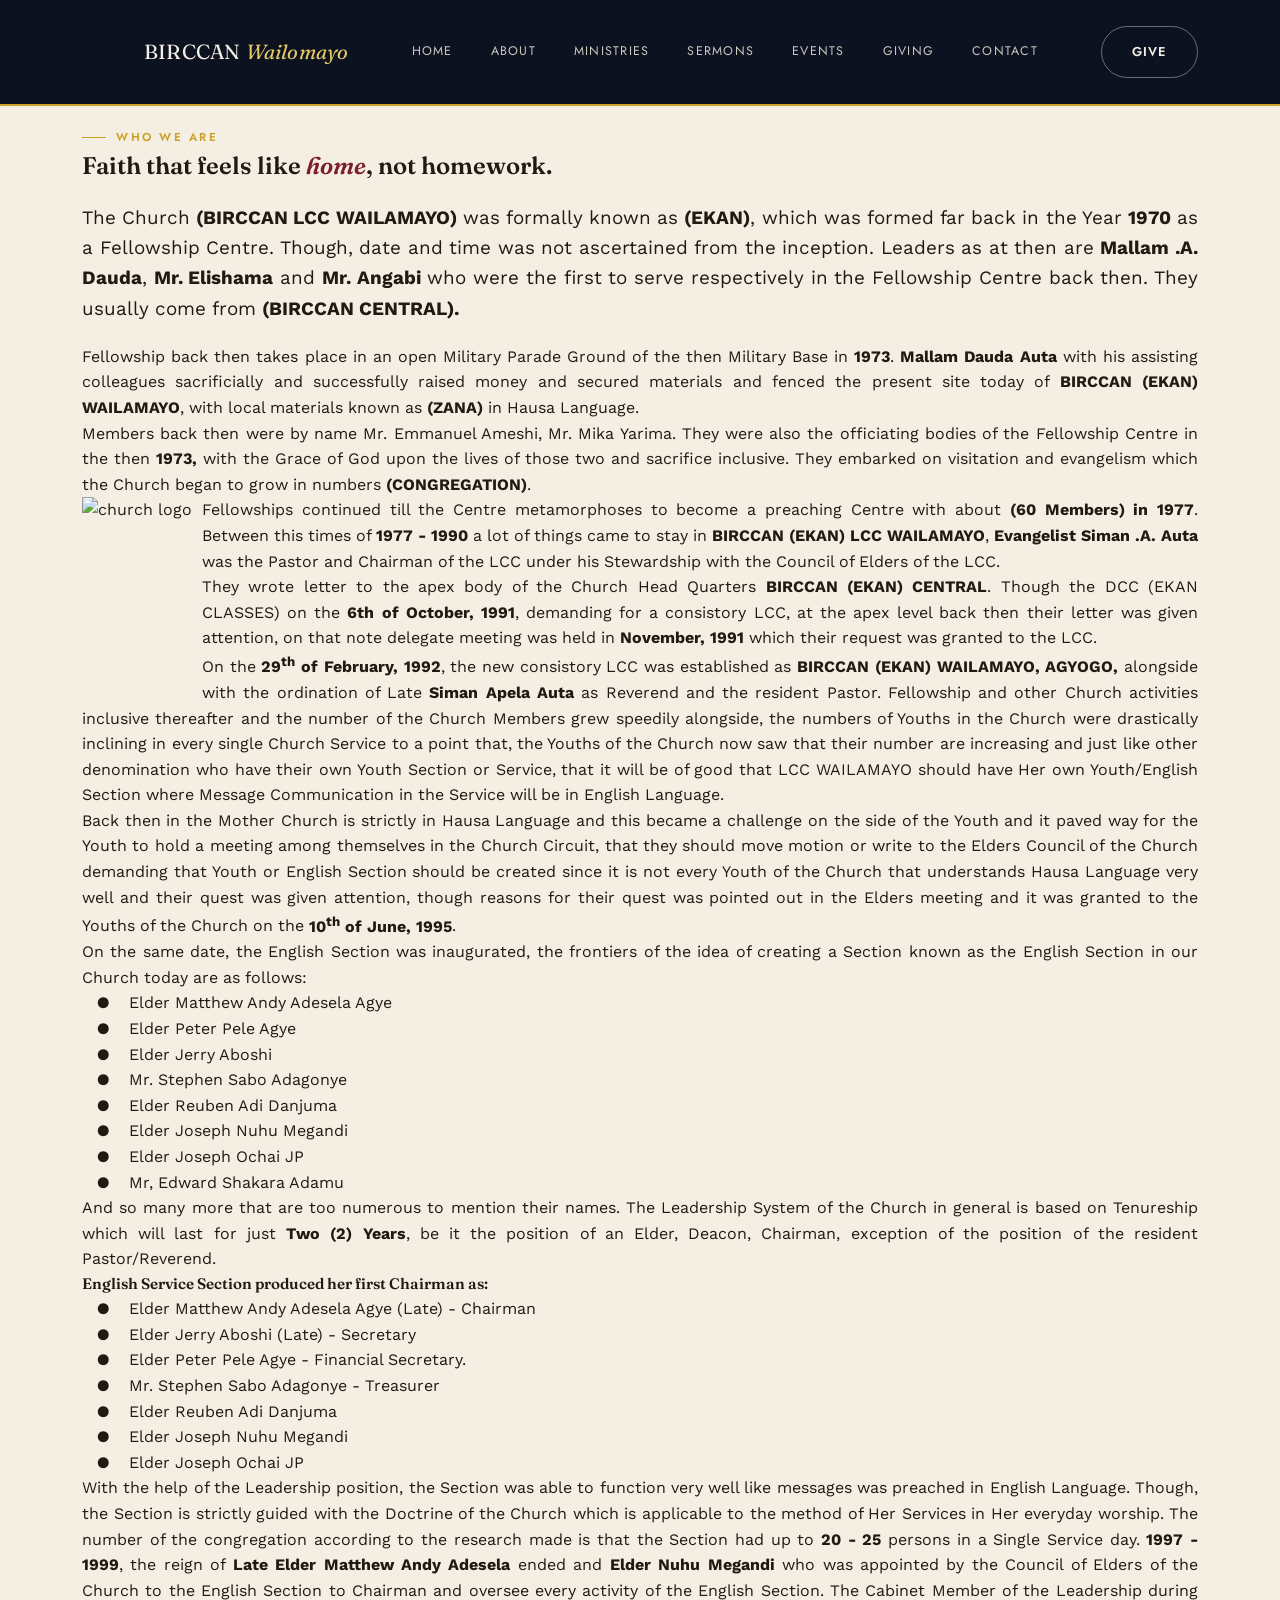
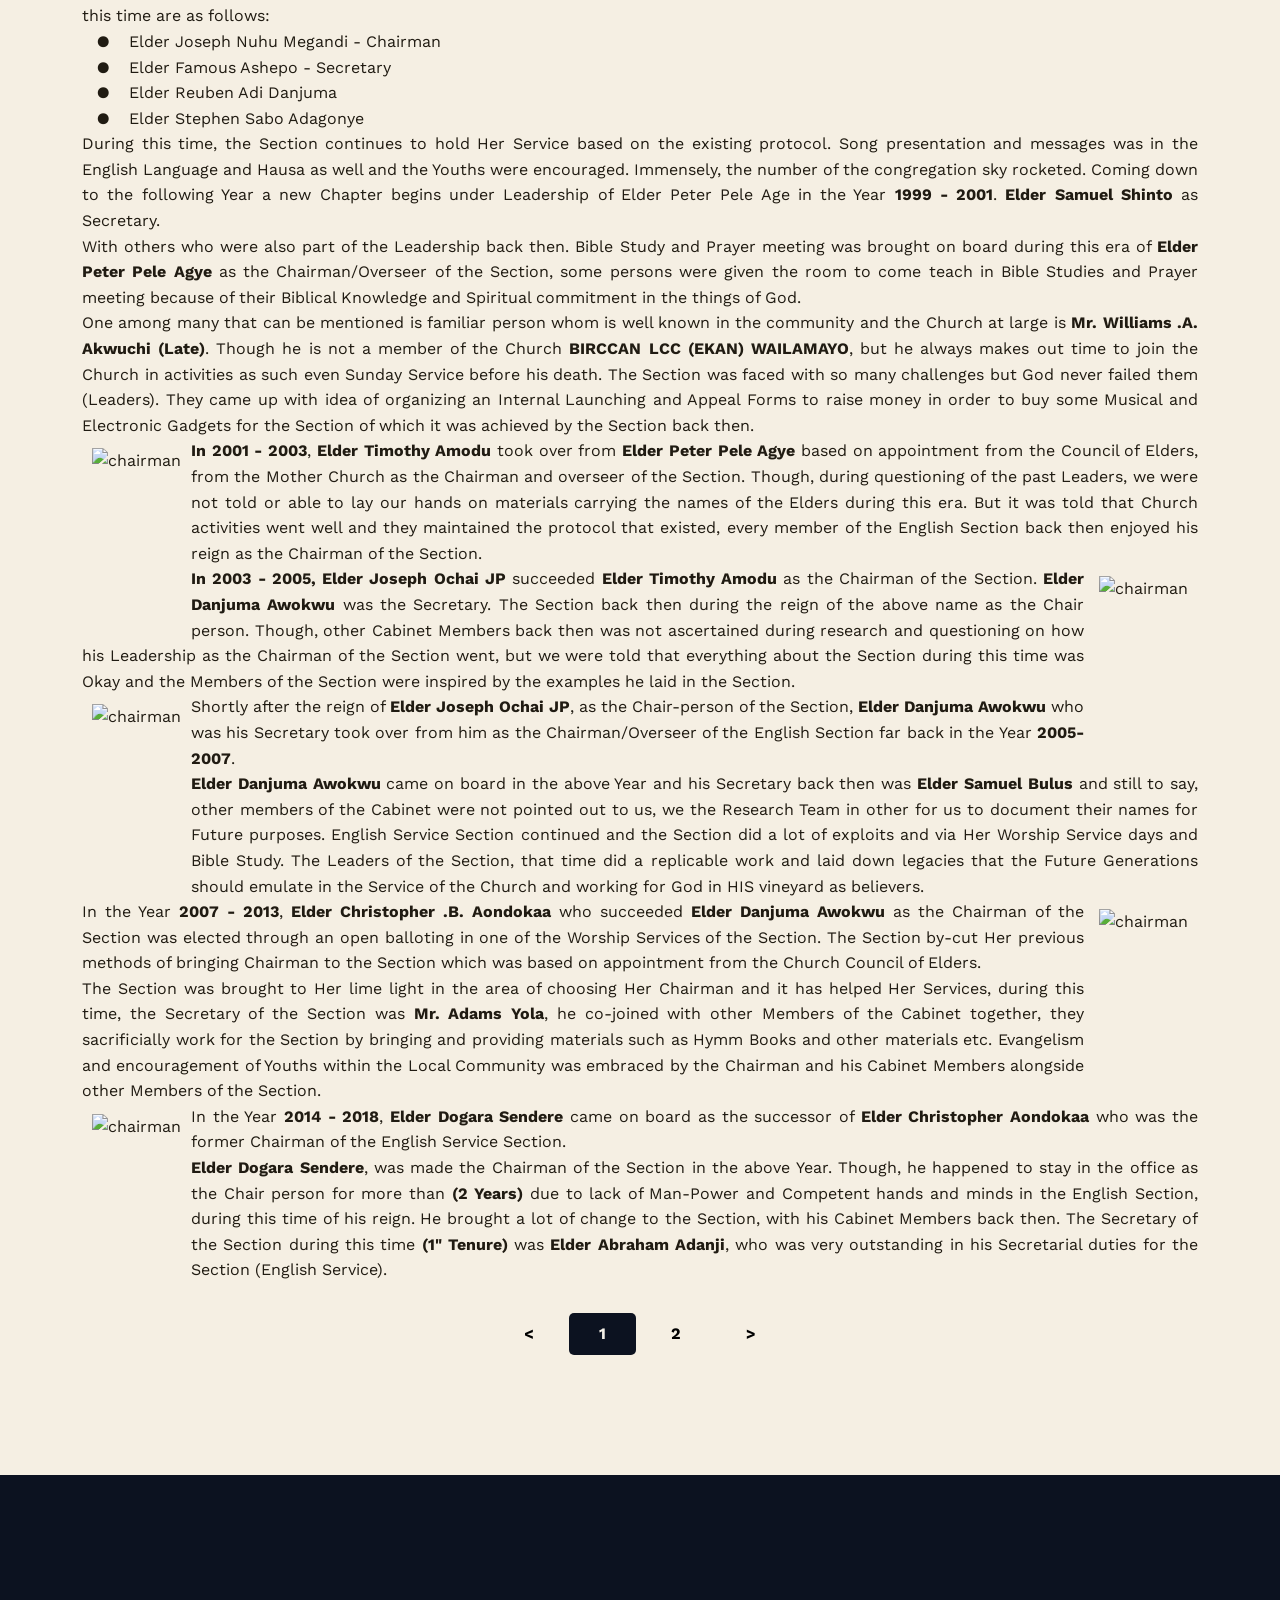
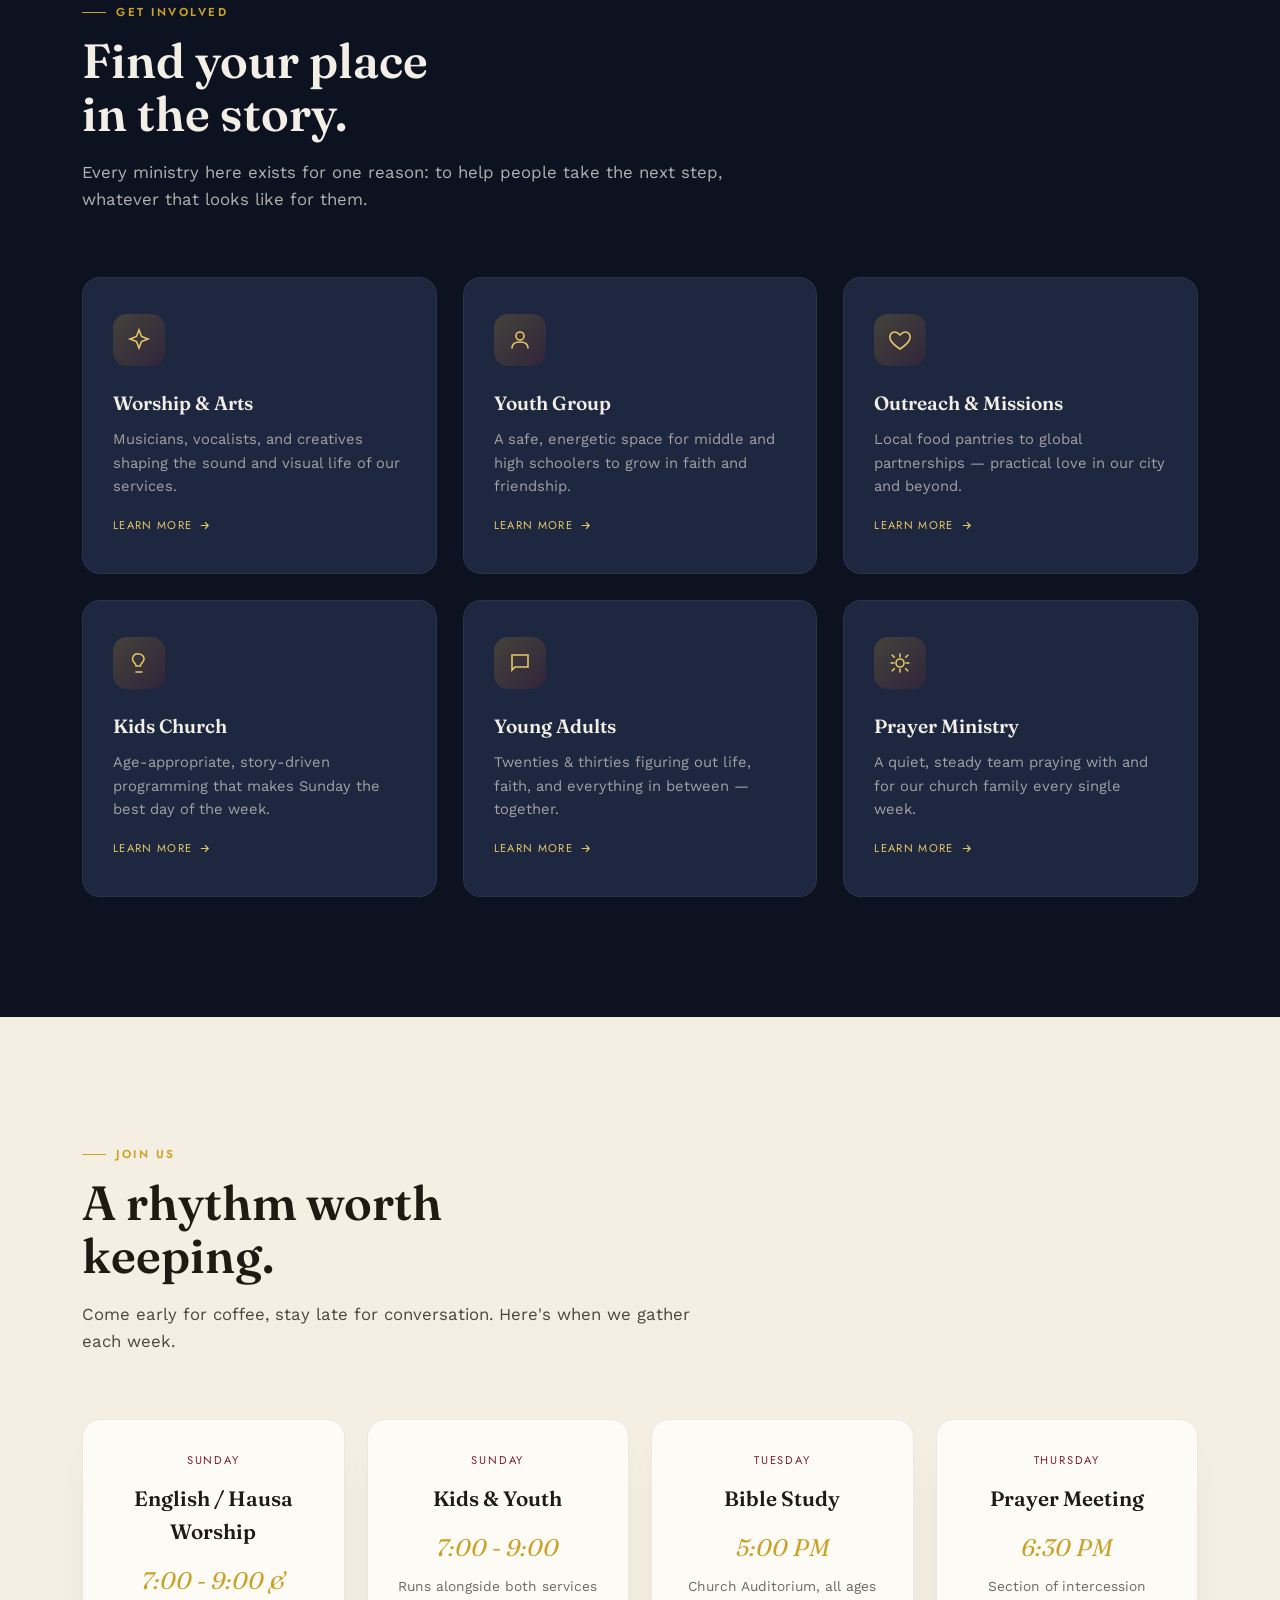
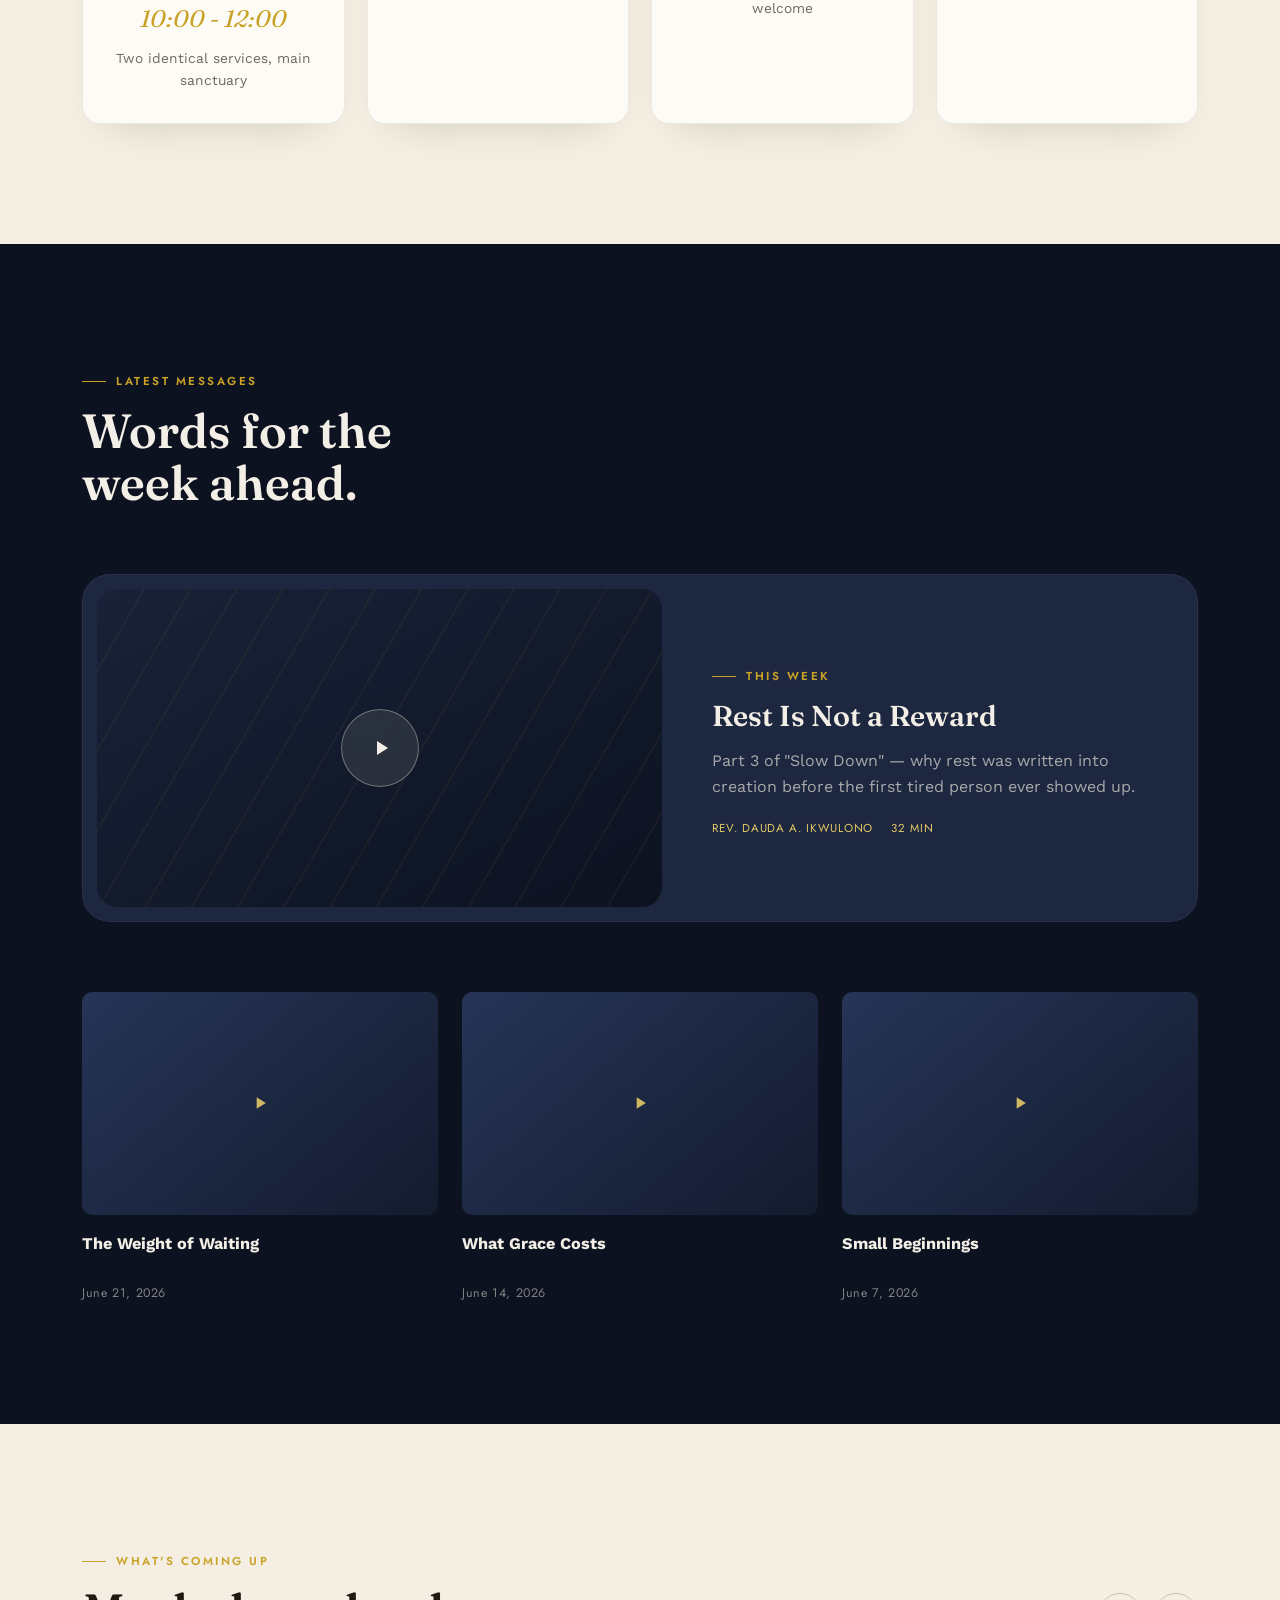
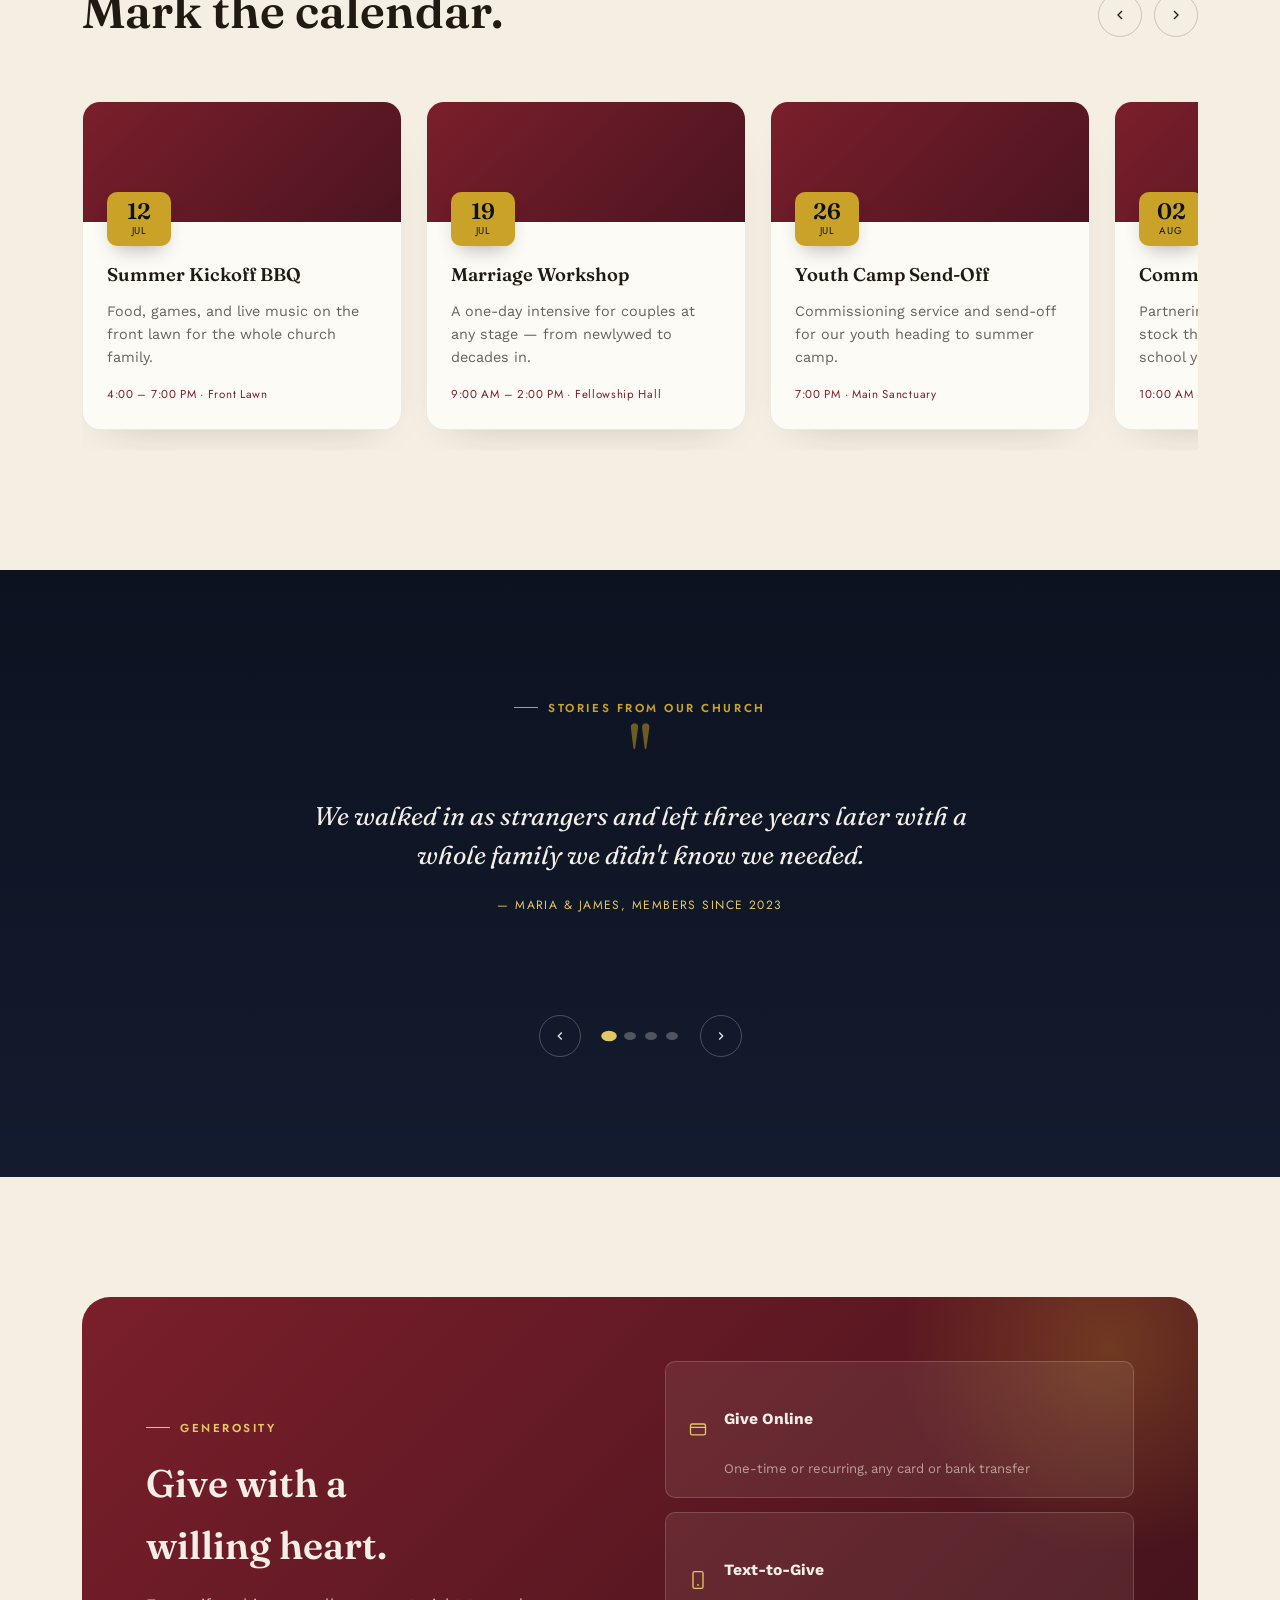
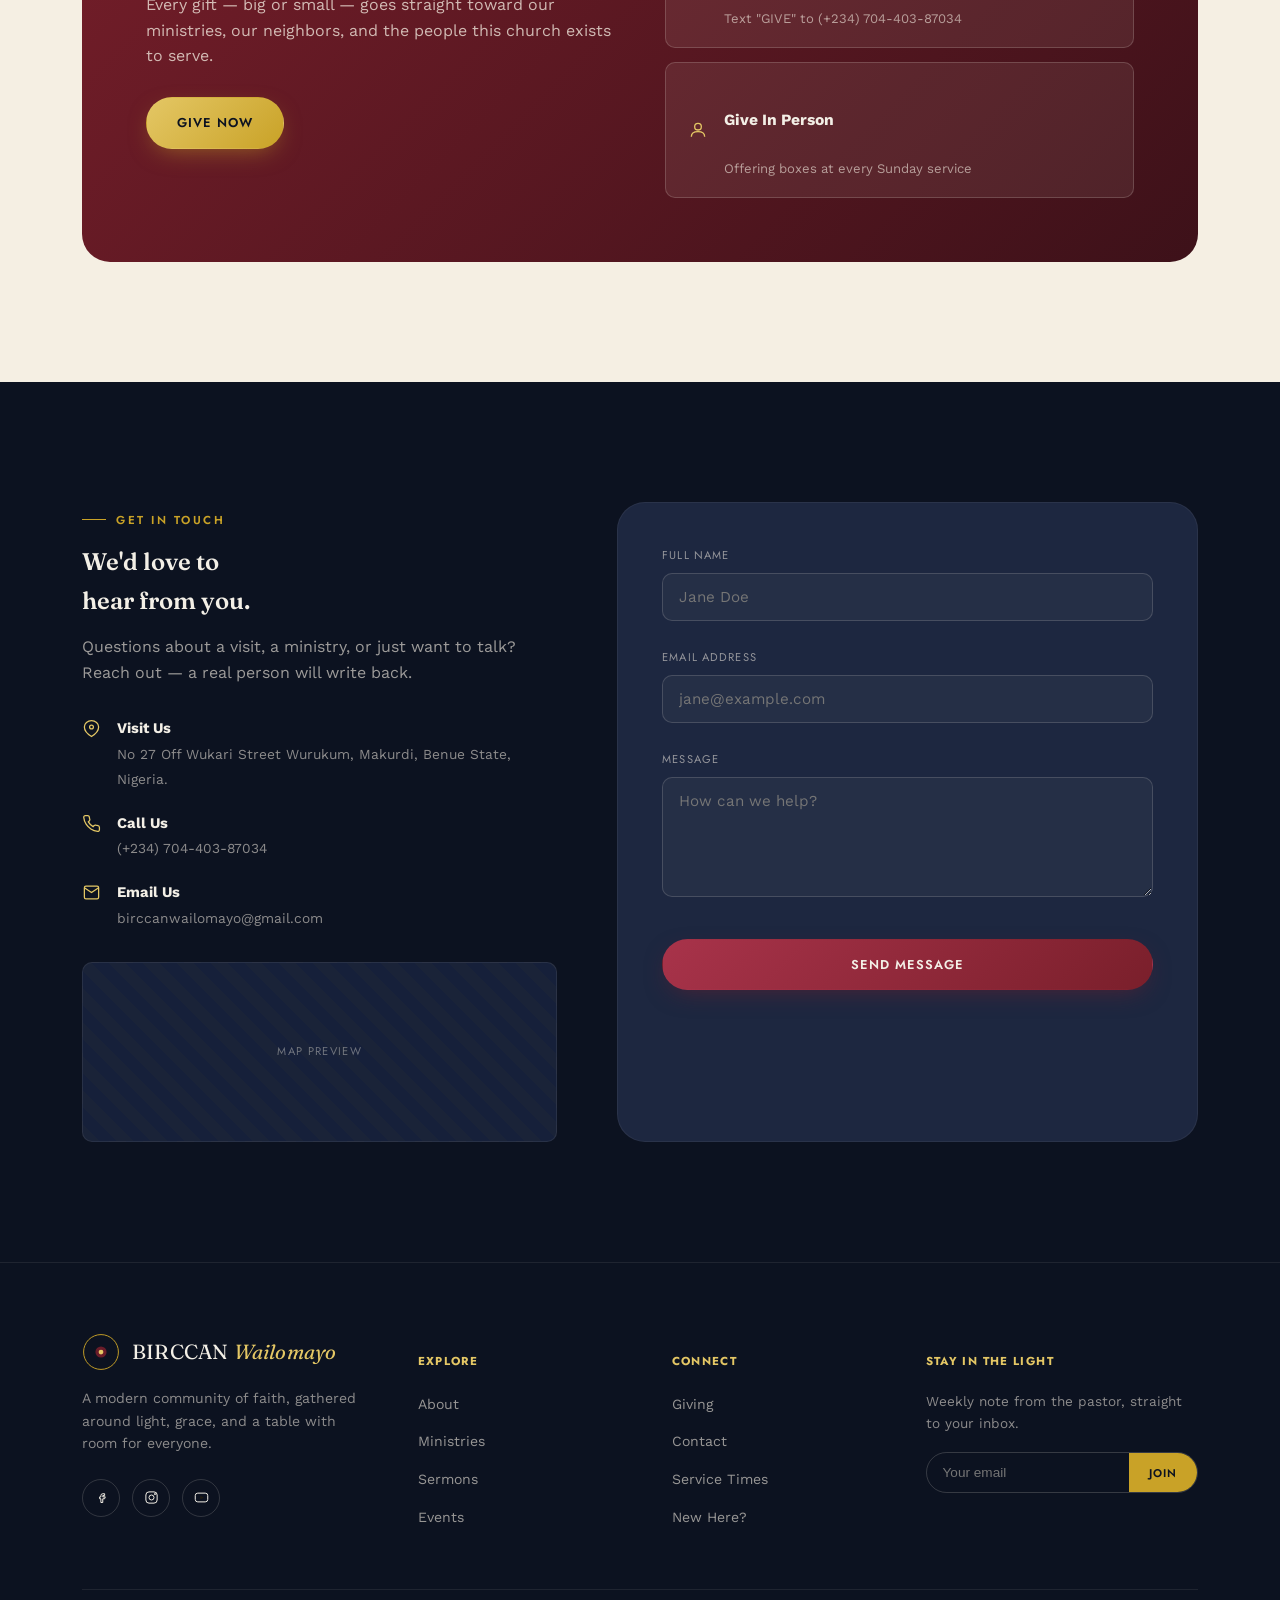
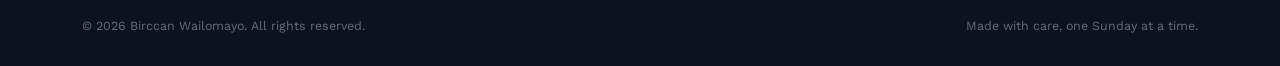
==== history1.html @ 4fac3fd7 "Add files via upload" ====
<!DOCTYPE html>
<html lang="en">
<head>
<meta charset="UTF-8">
<meta name="viewport" content="width=device-width, initial-scale=1.0">
<title>BIRCCAN Church Wailomayo — A Place for Light to Find You</title>
<meta name="description" content="BIRCCAN Church Wailomayo Chapel is a warm, modern community of faith. Join us for worship, community, and light.">

<!-- Fonts: Fraunces (characterful display serif) + Work Sans (clean body) + Jost (wide-tracked utility caps) -->
<link rel="preconnect" href="https://fonts.googleapis.com">
<link href="https://fonts.googleapis.com/css2?family=Fraunces:ital,opsz,wght@0,9..144,300;0,9..144,500;0,9..144,600;1,9..144,500&family=Work+Sans:wght@300;400;500;600&family=Jost:wght@500;600&display=swap" rel="stylesheet">
<link rel="stylesheet" href="history.css">
<link rel="icon" href="images\IMG-20260106-WA0004.jpg">

</head>
<body>

<!-- ============================== NAVBAR ============================== -->
<header class="navbar" id="navbar">
  <div class="container">
    <a href="#home" class="brand">
      <img src="images\IMG-20260106-WA0004.jpg" alt="" class="logo" width="50px">
      <span class="brand-name">BIRCCAN <em>Wailomayo</em></span>
    </a>

    <nav class="nav-links" id="navLinks">
      <a href="index.html" class="nav-link-item">Home</a>
      <a href="#about" class="nav-link-item">About</a>
      <a href="#ministries" class="nav-link-item">Ministries</a>
      <a href="#sermons" class="nav-link-item">Sermons</a>
      <a href="#events" class="nav-link-item">Events</a>
      <a href="#giving" class="nav-link-item">Giving</a>
      <a href="#contact" class="nav-link-item">Contact</a>
    </nav>

    <div class="nav-cta">
      <a href="#giving" class="btn btn-outline">Give</a>
      
      <button class="hamburger" id="hamburger" aria-label="Toggle menu">
        <span></span><span></span><span></span>
      </button>
    </div>
  </div>
</header>


<!-- ============================== ABOUT ============================== -->
<section class="about" id="about">
  <div class="container about-grid">
    <div class="about-art reveal">
      
    <div class="about-copy reveal">
      <div class="eyebrow">Who We Are</div>
      <h2>Faith that feels like <em style="font-style:italic;color:var(--burgundy);">home</em>, not homework.</h2>
      <p class="lede">The Church <b>(BIRCCAN LCC WAILAMAYO)</b> was formally known as <b>(EKAN)</b>, which was formed far back in the Year <b>1970</b> 
        as a Fellowship Centre. Though, date and time was not ascertained from the inception. Leaders as at then are 
        <b>Mallam .A. Dauda</b>, <b>Mr. Elishama</b> and <b>Mr. Angabi</b> who were the first to serve respectively in the Fellowship Centre back then. 
        They usually come from <b>(BIRCCAN CENTRAL).</b></p>
      
        <p>
          Fellowship back then takes place in an open Military Parade Ground of the then Military Base in <b>1973</b>. <b>Mallam Dauda Auta</b>
          with his assisting colleagues sacrificially and successfully raised money and secured materials and fenced the present site today 
          of <b>BIRCCAN (EKAN) WAILAMAYO</b>, with local materials known as <b>(ZANA)</b> in Hausa Language.
        <p>
          Members back then were by name Mr. Emmanuel Ameshi, Mr. Mika Yarima. They were also the officiating bodies of the Fellowship Centre in the then 
          <b>1973,</b> with the Grace of God upon the lives of those two and sacrifice inclusive. They embarked on visitation and evangelism which the Church 
          began to grow in numbers <b>(CONGREGATION)</b>.
        </p>
        <img src="images/IMG-20260106-WA0004.jpg" alt="church logo" id="img1">
        <p>
          Fellowships continued till the Centre metamorphoses to become a preaching Centre with about <b>(60 Members) in 1977</b>. Between this times of 
          <b>1977 - 1990</b> a lot of things came to stay in <b>BIRCCAN (EKAN) LCC WAILAMAYO</b>, <b>Evangelist Siman .A. Auta</b> was the Pastor and Chairman 
          of the LCC under his Stewardship with the Council of Elders of the LCC.
        </p>
        <p>They wrote letter to the apex body of the Church Head Quarters <b>BIRCCAN (EKAN) CENTRAL</b>. Though the DCC (EKAN CLASSES) on the <b>6th of October, 1991</b>, 
          demanding for a consistory LCC, at the apex level back then their letter was given attention, on that note delegate meeting was held in <b>November, 1991</b> which 
          their request was granted to the LCC.</p>
        <p>On the <b>29<sup>th</sup> of February, 1992</b>, the new consistory LCC was established as <b>BIRCCAN (EKAN) WAILAMAYO, AGYOGO,</b> alongside with the ordination 
          of Late <b>Siman Apela Auta</b> as Reverend and the resident Pastor. Fellowship and other Church activities inclusive thereafter and the number of the Church Members 
          grew speedily alongside, the numbers of Youths in the Church were drastically inclining in every single Church Service to a point that, the Youths of the Church now 
          saw that their number are increasing and just like other denomination who have their own Youth Section or Service, that it will be of good that LCC WAILAMAYO should 
          have Her own Youth/English Section where Message Communication in the Service will be in English Language.</p>
      <p>Back then in the Mother Church is strictly in Hausa Language and this became a challenge on the side of the Youth and it paved way for the Youth to hold a meeting 
        among themselves in the Church Circuit, that they should move motion or write to the Elders Council of the Church demanding that Youth or English Section should be 
        created since it is not every Youth of the Church that understands Hausa Language very well and their quest was given attention, though reasons for their quest was 
        pointed out in the Elders meeting and it was granted to the Youths of the Church on the <b>10<sup>th</sup> of June, 1995</b>.</p>
      
        <p>
          On the same date, the English Section was inaugurated, the frontiers of the idea of creating a Section known as the English 
          Section in our Church today are as follows:
              <ul>
                  <li>&nbsp; &nbsp;<span class="dot">● &nbsp; &nbsp;</span>Elder Matthew Andy Adesela Agye</li>
                  <li>&nbsp; &nbsp;<span class="dot">● &nbsp; &nbsp;</span>Elder Peter Pele Agye</li>
                  <li>&nbsp; &nbsp;<span class="dot">● &nbsp; &nbsp;</span>Elder Jerry Aboshi</li>
                  <li>&nbsp; &nbsp;<span class="dot">● &nbsp; &nbsp;</span>Mr. Stephen Sabo Adagonye</li>
                  <li>&nbsp; &nbsp;<span class="dot">● &nbsp; &nbsp;</span>Elder Reuben Adi Danjuma</li>
                  <li>&nbsp; &nbsp;<span class="dot">● &nbsp; &nbsp;</span>Elder Joseph Nuhu Megandi</li>
                  <li>&nbsp; &nbsp;<span class="dot">● &nbsp; &nbsp;</span>Elder Joseph Ochai JP</li>
                  <li>&nbsp; &nbsp;<span class="dot">● &nbsp; &nbsp;</span>Mr, Edward Shakara Adamu</li>
              </ul> 
        </p>
        <p>
          And so many more that are too numerous to mention their names. The Leadership System of the Church in general is based on Tenureship
          which will last for just <b>Two (2) Years</b>, be it the position of an Elder, Deacon, Chairman, exception of the position of the 
          resident Pastor/Reverend.
        <p>
          <h3>English Service Section produced her first Chairman as:</h3>
              <ul>
                  <li>&nbsp; &nbsp;<span class="dot">● &nbsp; &nbsp;</span>Elder Matthew Andy Adesela Agye (Late) - Chairman</li>
                  <li>&nbsp; &nbsp;<span class="dot">● &nbsp; &nbsp;</span>Elder Jerry Aboshi (Late) - Secretary</li>
                  <li>&nbsp; &nbsp;<span class="dot">● &nbsp; &nbsp;</span>Elder Peter Pele Agye - Financial Secretary.</li>
                  <li>&nbsp; &nbsp;<span class="dot">● &nbsp; &nbsp;</span>Mr. Stephen Sabo Adagonye - Treasurer</li>
                  <li>&nbsp; &nbsp;<span class="dot">● &nbsp; &nbsp;</span>Elder Reuben Adi Danjuma</li>
                  <li>&nbsp; &nbsp;<span class="dot">● &nbsp; &nbsp;</span>Elder Joseph Nuhu Megandi</li>
                  <li>&nbsp; &nbsp;<span class="dot">● &nbsp; &nbsp;</span>Elder Joseph Ochai JP</li>
              </ul>
        </p>
        <p>
          With the help of the Leadership position, the Section was able to function very well like messages was preached in English Language. 
          Though, the Section is strictly guided with the Doctrine of the Church which is applicable to the method of Her Services in Her 
          everyday worship. The number of the congregation according to the research made is that the Section had up to <b>20 - 25</b> persons in a 
          Single Service day. <b>1997 - 1999</b>, the reign of <b>Late Elder Matthew Andy Adesela</b> ended and <b>Elder Nuhu Megandi</b> who 
          was appointed by the Council of Elders of the Church to the English Section to Chairman and oversee every activity of the English
          Section. The Cabinet Member of the Leadership during this time are as follows:
          <ul>
              <li>&nbsp; &nbsp;<span class="dot">● &nbsp; &nbsp;</span>Elder Joseph Nuhu Megandi	-	Chairman</li>
              <li>&nbsp; &nbsp;<span class="dot">● &nbsp; &nbsp;</span>Elder Famous Ashepo		-	Secretary</li>
              <li>&nbsp; &nbsp;<span class="dot">● &nbsp; &nbsp;</span>Elder Reuben Adi Danjuma</li>
              <li>&nbsp; &nbsp;<span class="dot">● &nbsp; &nbsp;</span>Elder Stephen Sabo Adagonye</li>
          </ul>
      </p>
      <p>During this time, the Section continues to hold Her Service based on the existing protocol. Song presentation and messages was in the 
          English Language and Hausa as well and the Youths were encouraged. Immensely, the number of the congregation sky rocketed. Coming down to 
          the following Year a new Chapter begins under Leadership of Elder Peter Pele Age in the Year <b>1999 - 2001</b>. <b>Elder Samuel Shinto</b> 
          as Secretary.
      </p>
      <p>With others who were also part of the Leadership back then. Bible Study and Prayer meeting was brought on board during this era of <b>Elder 
          Peter Pele Agye</b> as the Chairman/Overseer of the Section, some persons were given the room to come teach in Bible Studies and Prayer
          meeting because of their Biblical Knowledge and Spiritual commitment in the things of God.
      </p>

      <p>
        One among many that can be mentioned is familiar person whom is well known in the community and the Church at large is 
        <b>Mr. Williams .A. Akwuchi (Late)</b>. Though he is not a member of the Church <b>BIRCCAN LCC (EKAN) WAILAMAYO</b>, but he 
        always makes out time to join the Church in activities as such even Sunday Service before his death. The Section was faced with
        so many challenges but God never failed them (Leaders). They came up with idea of organizing an Internal Launching and Appeal 
        Forms to raise money in order to buy some Musical and Electronic Gadgets for the Section of which it was achieved by the Section 
        back then.
      </p>
      <img src="images/timothy.png" alt="chairman" id="gaius"> 
      <p>
        <b>In 2001 - 2003</b>, <b>Elder Timothy Amodu</b> took over from <strong>Elder Peter Pele Agye</strong> based on appointment from 
        the Council of Elders, from the Mother Church as the Chairman and overseer of the Section. Though, during questioning of the past
        Leaders, we were not told or able to lay our hands on materials carrying the names of the Elders during this era. But it was told 
        that Church activities went well and they maintained the protocol that existed, every member of the English Section back then enjoyed
        his reign as the Chairman of the Section. 
    </p>
    <img src="images/ochai.png" alt="chairman" id="emma">
    <p>
        <strong>In 2003 - 2005, Elder Joseph Ochai JP</strong> succeeded <strong>Elder Timothy Amodu</strong> as the Chairman of the Section. 
        <b>Elder Danjuma Awokwu</b> was the Secretary. The Section back then during the reign of the above name as the Chair person. Though, 
        other Cabinet Members back then was not ascertained during research and questioning on how his Leadership as the Chairman of the 
        Section went, but we were told that everything about the Section during this time was Okay and the Members of the Section were inspired 
        by the examples he laid in the Section. 
    </p>
    <img src="images/awoku.png" alt="chairman" id="gaius"> 
    <p>
        Shortly after the reign of <strong>Elder Joseph Ochai JP</strong>, as the Chair-person of the Section, <strong>Elder Danjuma Awokwu</strong> 
        who was his Secretary took over from him as the Chairman/Overseer of the English Section far back in the Year <b>2005-2007</b>. 
    </p>
    <p><b>Elder Danjuma Awokwu</b> came on board in the above Year and his Secretary back then was <b>Elder Samuel Bulus</b> and still 
        to say, other members of the Cabinet were not pointed out to us, we the Research Team in other for us to document their names for 
        Future purposes. English Service Section continued and the Section did a lot of exploits and via Her Worship Service days and 
        Bible Study. The Leaders of the Section, that time did a replicable work and laid down legacies that the Future Generations
        should emulate in the Service of the Church and working for God in HIS vineyard as believers.
    </p>
    <img src="images/aondokaa.png" alt="chairman" id="emma">
    <p>In the Year <b>2007 - 2013</b>, <b>Elder Christopher .B. Aondokaa</b> who succeeded <b>Elder Danjuma Awokwu</b> as the Chairman of 
        the Section was elected through an open balloting in one of the Worship Services of the Section. The Section by-cut Her previous 
        methods of bringing Chairman to the Section which was based on appointment from the Church Council of Elders.
    </p>
    <p>The Section was brought to Her lime light in the area of choosing Her Chairman and it has helped Her Services, during this time, 
        the Secretary of the Section was <b>Mr. Adams Yola</b>, he co-joined with other Members of the Cabinet together, they sacrificially 
        work for the Section by bringing and providing materials such as Hymm Books and other materials etc. Evangelism and encouragement of 
        Youths within the Local Community was embraced by the Chairman and his Cabinet Members alongside other Members of the Section.
    </p>  
    <img src="images/asendere.png" alt="chairman" id="gaius">  
    <p>In the Year <b>2014 - 2018</b>, <b>Elder Dogara Sendere</b> came on board as the successor of <strong>Elder Christopher Aondokaa</strong> 
        who was the former Chairman of the English Service Section.
    </p>
    
    <p><strong>Elder Dogara Sendere</strong>, was made the Chairman of the Section in the above Year. Though, he happened to stay in the 
        office as the Chair person for more than <b>(2 Years)</b> due to lack of Man-Power and Competent hands and minds in the English Section,
        during this time of his reign. He brought a lot of change to the Section, with his Cabinet Members back then. The Secretary of 
        the Section during this time <b>(1" Tenure)</b> was <strong>Elder Abraham Adanji</strong>, who was very outstanding in his 
        Secretarial duties for the Section (English Service).</p>
          
        <div id="pagination">
          <a href=""><</a>
          <a href="history1.html" class="active">1</a>
          <a href="history2.html">2</a>
          <a href="history2.html">></a>
        </div>
      </div>
      
    </div>
    
   </div>
  
</section>
  
<!-- ============================== MINISTRIES ============================== -->
<section class="ministries on-dark" id="ministries">
  <div class="container">
    <div class="section-head reveal">
      <div class="eyebrow">Get Involved</div>
      <h2 style="color:var(--paper);">Find your place<br>in the story.</h2>
      <p>Every ministry here exists for one reason: to help people take the next step, whatever that looks like for them.</p>
    </div>

    <div class="ministries-grid reveal-stagger" id="ministriesGrid">
      <div class="m-card">
        <div class="m-icon"><svg viewBox="0 0 24 24" fill="none" stroke-width="1.6" stroke-linecap="round"><path d="M12 2l2.5 6.5L21 11l-6.5 2.5L12 20l-2.5-6.5L3 11l6.5-2.5z"/></svg></div>
        <h4>Worship &amp; Arts</h4>
        <p>Musicians, vocalists, and creatives shaping the sound and visual life of our services.</p>
        <a href="#contact" class="m-link">Learn more <svg viewBox="0 0 24 24" fill="none" stroke="currentColor" stroke-width="2"><path d="M5 12h14M13 6l6 6-6 6"/></svg></a>
      </div>
      <div class="m-card">
        <div class="m-icon"><svg viewBox="0 0 24 24" fill="none" stroke-width="1.6" stroke-linecap="round"><path d="M4 20c0-4 3-6 8-6s8 2 8 6M12 12a4 4 0 100-8 4 4 0 000 8z"/></svg></div>
        <h4>Youth Group</h4>
        <p>A safe, energetic space for middle and high schoolers to grow in faith and friendship.</p>
        <a href="#contact" class="m-link">Learn more <svg viewBox="0 0 24 24" fill="none" stroke="currentColor" stroke-width="2"><path d="M5 12h14M13 6l6 6-6 6"/></svg></a>
      </div>
      <div class="m-card">
        <div class="m-icon"><svg viewBox="0 0 24 24" fill="none" stroke-width="1.6" stroke-linecap="round"><path d="M12 21s-7-4.6-9.5-9C.6 7.9 3 4 6.8 4c2 0 3.6 1.2 5.2 3 1.6-1.8 3.2-3 5.2-3 3.8 0 6.2 3.9 4.3 8-2.5 4.4-9.5 9-9.5 9z"/></svg></div>
        <h4>Outreach &amp; Missions</h4>
        <p>Local food pantries to global partnerships — practical love in our city and beyond.</p>
        <a href="#contact" class="m-link">Learn more <svg viewBox="0 0 24 24" fill="none" stroke="currentColor" stroke-width="2"><path d="M5 12h14M13 6l6 6-6 6"/></svg></a>
      </div>
      <div class="m-card">
        <div class="m-icon"><svg viewBox="0 0 24 24" fill="none" stroke-width="1.6" stroke-linecap="round"><path d="M9 21h6M12 3a5 5 0 015 5c0 2.4-1.6 3.6-2.5 4.5-.7.7-1 1.3-1 2.5H9c0-1.2-.3-1.8-1-2.5C7.1 11.6 5.5 10.4 5.5 8A5 5 0 0112 3z"/></svg></div>
        <h4>Kids Church</h4>
        <p>Age-appropriate, story-driven programming that makes Sunday the best day of the week.</p>
        <a href="#contact" class="m-link">Learn more <svg viewBox="0 0 24 24" fill="none" stroke="currentColor" stroke-width="2"><path d="M5 12h14M13 6l6 6-6 6"/></svg></a>
      </div>
      <div class="m-card">
        <div class="m-icon"><svg viewBox="0 0 24 24" fill="none" stroke-width="1.6" stroke-linecap="round"><path d="M4 4h16v12H7l-3 3V4z"/></svg></div>
        <h4>Young Adults</h4>
        <p>Twenties &amp; thirties figuring out life, faith, and everything in between — together.</p>
        <a href="#contact" class="m-link">Learn more <svg viewBox="0 0 24 24" fill="none" stroke="currentColor" stroke-width="2"><path d="M5 12h14M13 6l6 6-6 6"/></svg></a>
      </div>
      <div class="m-card">
        <div class="m-icon"><svg viewBox="0 0 24 24" fill="none" stroke-width="1.6" stroke-linecap="round"><path d="M12 3v3M12 18v3M4.2 4.2l2.1 2.1M17.7 17.7l2.1 2.1M3 12h3M18 12h3M4.2 19.8l2.1-2.1M17.7 6.3l2.1-2.1"/><circle cx="12" cy="12" r="4"/></svg></div>
        <h4>Prayer Ministry</h4>
        <p>A quiet, steady team praying with and for our church family every single week.</p>
        <a href="#contact" class="m-link">Learn more <svg viewBox="0 0 24 24" fill="none" stroke="currentColor" stroke-width="2"><path d="M5 12h14M13 6l6 6-6 6"/></svg></a>
      </div>
    </div>
  </div>
</section>

<!-- ============================== SERVICE TIMES ============================== -->
<section class="times" id="times">
  <div class="container">
    <div class="section-head reveal">
      <div class="eyebrow">Join Us</div>
      <h2>A rhythm worth<br>keeping.</h2>
      <p>Come early for coffee, stay late for conversation. Here's when we gather each week.</p>
    </div>

    <div class="times-grid reveal-stagger">
      <div class="time-card">
        <div class="day">Sunday</div>
        <h4>English / Hausa Worship</h4>
        <div class="hr">7:00 - 9:00 &amp; 10:00 - 12:00</div>
        <p>Two identical services, main sanctuary</p>
      </div>
      <div class="time-card">
        <div class="day">Sunday</div>
        <h4>Kids &amp; Youth</h4>
        <div class="hr">7:00 - 9:00</div>
        <p>Runs alongside both services</p>
      </div>
      <div class="time-card">
        <div class="day">Tuesday</div>
        <h4>Bible Study</h4>
        <div class="hr">5:00 PM</div>
        <p>Church Auditorium, all ages welcome</p>
      </div>
      <div class="time-card">
        <div class="day">Thursday</div>
        <h4>Prayer Meeting</h4>
        <div class="hr">6:30 PM</div>
        <p>Section of intercession</p>
      </div>
    </div>
  </div>
</section>

<!-- ============================== SERMONS ============================== -->
<section class="sermons on-dark" id="sermons">
  <div class="container">
    <div class="section-head reveal">
      <div class="eyebrow">Latest Messages</div>
      <h2 style="color:var(--paper);">Words for the<br>week ahead.</h2>
    </div>

    <div class="sermon-feature reveal">
      <div class="player">
        <button class="play-btn" aria-label="Play latest sermon">
          <svg viewBox="0 0 24 24"><path d="M8 5v14l11-7z"/></svg>
        </button>
      </div>
      <div class="sermon-feature-copy">
        <div class="eyebrow">This Week</div>
        <h3>Rest Is Not a Reward</h3>
        <p>Part 3 of "Slow Down" — why rest was written into creation before the first tired person ever showed up.</p>
        <div class="meta"><span>Rev. Dauda A. Ikwulono</span><span>32 min</span></div>
      </div>
    </div>

    <div class="sermon-grid reveal-stagger">
      <div class="s-card">
        <div class="s-thumb"><svg viewBox="0 0 24 24"><path d="M8 5v14l11-7z"/></svg></div>
        <h5>The Weight of Waiting</h5>
        <div class="s-date">June 21, 2026</div>
      </div>
      <div class="s-card">
        <div class="s-thumb"><svg viewBox="0 0 24 24"><path d="M8 5v14l11-7z"/></svg></div>
        <h5>What Grace Costs</h5>
        <div class="s-date">June 14, 2026</div>
      </div>
      <div class="s-card">
        <div class="s-thumb"><svg viewBox="0 0 24 24"><path d="M8 5v14l11-7z"/></svg></div>
        <h5>Small Beginnings</h5>
        <div class="s-date">June 7, 2026</div>
      </div>
    </div>
  </div>
</section>

<!-- ============================== EVENTS ============================== -->
<section class="events" id="events">
  <div class="container">
    <div class="section-head reveal" style="display:flex; align-items:flex-end; justify-content:space-between; max-width:none; flex-wrap:wrap; gap:24px;">
      <div>
        <div class="eyebrow">What's Coming Up</div>
        <h2>Mark the calendar.</h2>
      </div>
      <div class="events-nav">
        <button class="scroll-btn" id="scrollLeft" aria-label="Scroll left"><svg viewBox="0 0 24 24" fill="none" stroke="currentColor" stroke-width="2"><path d="M15 6l-6 6 6 6"/></svg></button>
        <button class="scroll-btn" id="scrollRight" aria-label="Scroll right"><svg viewBox="0 0 24 24" fill="none" stroke="currentColor" stroke-width="2"><path d="M9 6l6 6-6 6"/></svg></button>
      </div>
    </div>

    <div class="events-scroll reveal" id="eventsScroll">
      <div class="e-card">
        <div class="e-banner"><div class="e-date"><div class="d">12</div><div class="m">Jul</div></div></div>
        <div class="e-body">
          <h4>Summer Kickoff BBQ</h4>
          <p>Food, games, and live music on the front lawn for the whole church family.</p>
          <div class="e-time">4:00 – 7:00 PM · Front Lawn</div>
        </div>
      </div>
      <div class="e-card">
        <div class="e-banner"><div class="e-date"><div class="d">19</div><div class="m">Jul</div></div></div>
        <div class="e-body">
          <h4>Marriage Workshop</h4>
          <p>A one-day intensive for couples at any stage — from newlywed to decades in.</p>
          <div class="e-time">9:00 AM – 2:00 PM · Fellowship Hall</div>
        </div>
      </div>
      <div class="e-card">
        <div class="e-banner"><div class="e-date"><div class="d">26</div><div class="m">Jul</div></div></div>
        <div class="e-body">
          <h4>Youth Camp Send-Off</h4>
          <p>Commissioning service and send-off for our youth heading to summer camp.</p>
          <div class="e-time">7:00 PM · Main Sanctuary</div>
        </div>
      </div>
      <div class="e-card">
        <div class="e-banner"><div class="e-date"><div class="d">02</div><div class="m">Aug</div></div></div>
        <div class="e-body">
          <h4>Community Food Drive</h4>
          <p>Partnering with our neighbors to stock the local pantry ahead of the school year.</p>
          <div class="e-time">10:00 AM – 1:00 PM · Parking Lot</div>
        </div>
      </div>
      <div class="e-card">
        <div class="e-banner"><div class="e-date"><div class="d">16</div><div class="m">Aug</div></div></div>
        <div class="e-body">
          <h4>Baptism Sunday</h4>
          <p>Join us as we celebrate a new group of believers taking their next step.</p>
          <div class="e-time">9:00 &amp; 11:00 AM · Main Sanctuary</div>
        </div>
      </div>
    </div>
  </div>
</section>

<!-- ============================== TESTIMONIALS ============================== -->
<section class="testimonials on-dark">
  <div class="container t-wrap reveal">
    <div class="eyebrow" style="justify-content:center;">Stories From Our Church</div>
    <div class="t-quote-mark">"</div>
    <div class="t-track" id="tTrack">
      <div class="t-slide active">
        <p>We walked in as strangers and left three years later with a whole family we didn't know we needed.</p>
        <div class="t-author">— Maria &amp; James, Members Since 2023</div>
      </div>
      <div class="t-slide">
        <p>The kids ministry is the reason my son actually asks to go to church. That says everything.</p>
        <div class="t-author">— Deborah K., Parent</div>
      </div>
      <div class="t-slide">
        <p>I've never felt pressure here — just patience, and a lot of really good coffee.</p>
        <div class="t-author">— Tabitha R., Joshua Aseku</div>
      </div>
      <div class="t-slide">
        <p>Birccan Wailomayo met us in the hardest season of our marriage and never once looked away.</p>
        <div class="t-author">— Aisha &amp; Daniel, Members Since 2018</div>
      </div>
    </div>
    <div class="t-controls">
      <button class="t-arrow" id="tPrev" aria-label="Previous testimonial"><svg viewBox="0 0 24 24" fill="none" stroke="currentColor" stroke-width="2"><path d="M15 6l-6 6 6 6"/></svg></button>
      <div class="t-dots" id="tDots"></div>
      <button class="t-arrow" id="tNext" aria-label="Next testimonial"><svg viewBox="0 0 24 24" fill="none" stroke="currentColor" stroke-width="2"><path d="M9 6l6 6-6 6"/></svg></button>
    </div>
  </div>
</section>

<!-- ============================== GIVING ============================== -->
<section class="giving" id="giving">
  <div class="container">
    <div class="giving-panel reveal">
      <div class="giving-copy">
        <div class="eyebrow">Generosity</div>
        <h2>Give with a<br>willing heart.</h2>
        <p>Every gift — big or small — goes straight toward our ministries, our neighbors, and the people this church exists to serve.</p>
        <a href="#" class="btn btn-gold">Give Now</a>
      </div>
      <div class="give-options">
        <div class="give-opt">
          <svg viewBox="0 0 24 24" fill="none" stroke="currentColor" stroke-width="1.6"><rect x="3" y="6" width="18" height="13" rx="2"/><path d="M3 10h18"/></svg>
          <div><h5>Give Online</h5><p>One-time or recurring, any card or bank transfer</p></div>
        </div>
        <div class="give-opt">
          <svg viewBox="0 0 24 24" fill="none" stroke="currentColor" stroke-width="1.6"><rect x="6" y="2" width="12" height="20" rx="2"/><path d="M11 18h2"/></svg>
          <div><h5>Text-to-Give</h5><p>Text "GIVE" to (+234) 704-403-87034</p></div>
        </div>
        <div class="give-opt">
          <svg viewBox="0 0 24 24" fill="none" stroke="currentColor" stroke-width="1.6"><path d="M4 20c0-4 3-6 8-6s8 2 8 6"/><circle cx="12" cy="8" r="4"/></svg>
          <div><h5>Give In Person</h5><p>Offering boxes at every Sunday service</p></div>
        </div>
      </div>
    </div>
  </div>
</section>

<!-- ============================== CONTACT ============================== -->
<section class="contact on-dark" id="contact">
  <div class="container contact-grid">
    <div class="contact-info reveal">
      <div class="eyebrow">Get in Touch</div>
      <h3 style="margin-top:14px;">We'd love to<br>hear from you.</h3>
      <p>Questions about a visit, a ministry, or just want to talk? Reach out — a real person will write back.</p>

      <ul class="contact-list">
        <li>
          <svg viewBox="0 0 24 24" fill="none" stroke="currentColor" stroke-width="1.6"><path d="M12 21s-7-4.6-9.5-9C.6 7.9 3 4 6.8 4c2 0 3.6 1.2 5.2 3 1.6-1.8 3.2-3 5.2-3 3.8 0 6.2 3.9 4.3 8-2.5 4.4-9.5 9-9.5 9z" opacity="0"/><path d="M12 2C7 2 3 6 3 10c0 6.5 9 12 9 12s9-5.5 9-12c0-4-4-8-9-8z"/><circle cx="12" cy="10" r="2.4"/></svg>
          <div><strong>Visit Us</strong><span>No 27 Off Wukari Street Wurukum, Makurdi, Benue State, Nigeria.</span></div>
        </li>
        <li>
          <svg viewBox="0 0 24 24" fill="none" stroke="currentColor" stroke-width="1.6"><path d="M22 16.9v3a2 2 0 01-2.2 2 19.8 19.8 0 01-8.6-3 19.5 19.5 0 01-6-6A19.8 19.8 0 012.2 4.2 2 2 0 014.2 2h3a2 2 0 012 1.7c.1.9.3 1.8.6 2.7a2 2 0 01-.4 2.1L8 9.9a16 16 0 006 6l1.4-1.4a2 2 0 012.1-.4c.9.3 1.8.5 2.7.6a2 2 0 011.7 2z"/></svg>
          <div><strong>Call Us</strong><span>(+234) 704-403-87034</span></div>
        </li>
        <li>
          <svg viewBox="0 0 24 24" fill="none" stroke="currentColor" stroke-width="1.6"><path d="M4 4h16v16H4z" opacity="0"/><path d="M3 6l9 6 9-6"/><rect x="3" y="4" width="18" height="16" rx="2"/></svg>
          <div><strong>Email Us</strong><span>birccanwailomayo@gmail.com</span></div>
        </li>
      </ul>

      <div class="map-box"><span>Map Preview</span></div>
    </div>

    <div class="form-card reveal">
      <form id="contactForm" novalidate>
        <div class="field" id="fieldName">
          <label for="name">Full Name</label>
          <input type="text" id="name" name="name" placeholder="Jane Doe">
          <span class="err-msg">Please tell us your name.</span>
        </div>
        <div class="field" id="fieldEmail">
          <label for="email">Email Address</label>
          <input type="email" id="email" name="email" placeholder="jane@example.com">
          <span class="err-msg">Please enter a valid email address.</span>
        </div>
        <div class="field" id="fieldMessage">
          <label for="message">Message</label>
          <textarea id="message" name="message" placeholder="How can we help?"></textarea>
          <span class="err-msg">Please add a short message.</span>
        </div>
        <button type="submit" class="btn btn-burgundy form-submit">Send Message</button>
        <div class="form-success" id="formSuccess">Thank you — your message is on its way. We'll be in touch soon.</div>
      </form>
    </div>
  </div>
</section>

<!-- ============================== FOOTER ============================== -->
<footer>
  <div class="container">
    <div class="footer-grid">
      <div class="footer-brand">
        <a href="#home" class="brand">
          <svg class="brand-mark" viewBox="0 0 48 48" fill="none">
            <circle cx="24" cy="24" r="22" stroke="#C9A227" stroke-width="1.2"/>
            <circle cx="24" cy="24" r="7" fill="#7A1F2B" opacity=".85"/>
            <circle cx="24" cy="24" r="3" fill="#E4C765"/>
          </svg>
          <span class="brand-name">BIRCCAN <em>Wailomayo</em></span>
        </a>
        <p>A modern community of faith, gathered around light, grace, and a table with room for everyone.</p>
        <div class="footer-social">
          <a href="#" aria-label="Facebook"><svg viewBox="0 0 24 24" fill="none" stroke="currentColor" stroke-width="1.6"><path d="M14 9h3V6h-3a3 3 0 00-3 3v2H9v3h2v6h3v-6h3l1-3h-4v-1a1 1 0 011-1z"/></svg></a>
          <a href="#" aria-label="Instagram"><svg viewBox="0 0 24 24" fill="none" stroke="currentColor" stroke-width="1.6"><rect x="3" y="3" width="18" height="18" rx="5"/><circle cx="12" cy="12" r="4"/><circle cx="17.5" cy="6.5" r="1"/></svg></a>
          <a href="#" aria-label="YouTube"><svg viewBox="0 0 24 24" fill="none" stroke="currentColor" stroke-width="1.6"><rect x="2" y="5" width="20" height="14" rx="4"/><path d="M10 9l6 3-6 3z" fill="currentColor" stroke="none"/></svg></a>
        </div>
      </div>

      <div class="footer-col">
        <h5>Explore</h5>
        <ul>
          <li><a href="#about">About</a></li>
          <li><a href="#ministries">Ministries</a></li>
          <li><a href="#sermons">Sermons</a></li>
          <li><a href="#events">Events</a></li>
        </ul>
      </div>

      <div class="footer-col">
        <h5>Connect</h5>
        <ul>
          <li><a href="#giving">Giving</a></li>
          <li><a href="#contact">Contact</a></li>
          <li><a href="#times">Service Times</a></li>
          <li><a href="#">New Here?</a></li>
        </ul>
      </div>

      <div class="footer-col">
        <h5>Stay in the Light</h5>
        <p style="color:rgba(245,239,227,.55); font-size:.85rem;">Weekly note from the pastor, straight to your inbox.</p>
        <form class="newsletter-form" onsubmit="event.preventDefault(); this.querySelector('button').textContent='Subscribed ✓';">
          <input type="email" placeholder="Your email" required>
          <button type="submit">Join</button>
        </form>
      </div>
    </div>

    <div class="footer-bottom">
      <span>© 2026 Birccan Wailomayo. All rights reserved.</span>
      <span>Made with care, one Sunday at a time.</span>
    </div>
  </div>
</footer>

<script src="script.js">

</script>
</body>
</html>
---- history.css ----
/* ==========================================================================
   0. DESIGN TOKENS
   ========================================================================== */
   :root{
    --navy-ink:      #0C1220;   /* deepest background */
    --navy:          #131B2E;   /* primary dark background */
    --navy-soft:     #1D2740;   /* elevated dark surface */
    --cream:         #F5EFE3;   /* light section background */
    --cream-card:    #FDFBF6;   /* light card surface */
    --burgundy:      #7A1F2B;   /* deep accent */
    --burgundy-glow: #A8334A;
    --gold:          #C9A227;   /* light accent */
    --gold-soft:     #E4C765;
    --ink:           #201B12;   /* body text on cream */
    --paper:         #F3EFE6;   /* body text on navy */
  
    --font-display:  'Fraunces', Georgia, serif;
    --font-body:     'Work Sans', -apple-system, sans-serif;
    --font-label:    'Jost', sans-serif;
  
    --radius-sm: 10px;
    --radius-md: 18px;
    --radius-lg: 28px;
  
    --ease: cubic-bezier(.22,.61,.36,1);
  }
  
  *,*::before,*::after{ box-sizing:border-box; }
  html{ scroll-behavior:smooth; }
  body{
    margin:0;
    font-family: var(--font-body);
    background: var(--cream);
    color: var(--ink);
    line-height:1.6;
    -webkit-font-smoothing: antialiased;
    overflow-x:hidden;
  }
  img{ max-width:100%; display:block; }
  a{ color:inherit; text-decoration:none; }
  button{ font-family:inherit; cursor:pointer; }
  ul{ list-style:none; margin:0; padding:0; }
  h1,h2,h3,h4{ font-family: var(--font-display); margin:0; font-weight:600; }
  p{ margin:0; }
  
  .container{
    width:100%;
    max-width:1180px;
    margin:0 auto;
    padding:0 32px;
    
  }
  
  .eyebrow{
    font-family: var(--font-label);
    font-size:.72rem;
    letter-spacing:.22em;
    text-transform:uppercase;
    font-weight:600;
    color: var(--gold);
    display:inline-flex;
    align-items:center;
    gap:10px;
    
    
  }
  .eyebrow::before{
    content:"";
    width:24px; height:1px;
    background: var(--gold);
  }
  
  section{ position:relative; padding:120px 0; }
  .section-head{ max-width:640px; margin-bottom:64px; }
  .section-head h2{ font-size:clamp(2rem,4vw,3rem); margin-top:14px; line-height:1.1; }
  .section-head p{ margin-top:18px; font-size:1.05rem; opacity:.8; }
  .on-dark .section-head p{ color: var(--paper); opacity:.72; }
  
  /* Reveal-on-scroll base state (JS adds .in-view) */
  .reveal{
    opacity:0;
    transform: translateY(28px);
    transition: opacity .8s var(--ease), transform .8s var(--ease);
  }
  .reveal.in-view{ opacity:1; transform:none; }
  .reveal-stagger > *{
    opacity:0; transform: translateY(24px);
    transition: opacity .7s var(--ease), transform .7s var(--ease);
  }
  .reveal-stagger.in-view > *{ opacity:1; transform:none; }
  .reveal-stagger.in-view > *:nth-child(1){ transition-delay:.05s; }
  .reveal-stagger.in-view > *:nth-child(2){ transition-delay:.14s; }
  .reveal-stagger.in-view > *:nth-child(3){ transition-delay:.23s; }
  .reveal-stagger.in-view > *:nth-child(4){ transition-delay:.32s; }
  .reveal-stagger.in-view > *:nth-child(5){ transition-delay:.41s; }
  .reveal-stagger.in-view > *:nth-child(6){ transition-delay:.5s; }
  
  @media (prefers-reduced-motion: reduce){
    html{ scroll-behavior:auto; }
    *{ animation-duration:.001s !important; animation-iteration-count:1 !important; transition-duration:.001s !important; }
    .reveal,.reveal-stagger > *{ opacity:1 !important; transform:none !important; }
  }
  
  /* Buttons */
  .btn{
    display:inline-flex; align-items:center; justify-content:center; gap:10px;
    padding:15px 30px;
    border-radius: 999px;
    font-family: var(--font-label);
    font-size:.8rem;
    letter-spacing:.08em;
    text-transform:uppercase;
    font-weight:600;
    border:1px solid transparent;
    transition: transform .35s var(--ease), box-shadow .35s var(--ease), background .35s var(--ease), color .35s var(--ease), border-color .35s var(--ease);
    white-space:nowrap;
  }
  .btn-gold{
    background: linear-gradient(135deg, var(--gold-soft), var(--gold));
    color: var(--navy-ink);
    box-shadow: 0 8px 24px -8px rgba(201,162,39,.55);
  }
  .btn-gold:hover{ transform: translateY(-3px); box-shadow: 0 14px 32px -10px rgba(201,162,39,.7); }
  .btn-outline{
    background:transparent;
    border-color: rgba(245,239,227,.4);
    color: var(--paper);
  }
  
  .readmore{
      font-size:15px;
      font-style: italic;
      color: var(--burgundy-glow);
  
  }
  
  .btn-outline:hover{ border-color: var(--gold-soft); color: var(--gold-soft); transform: translateY(-3px); }
  .btn-outline.on-light{ border-color: rgba(32,27,18,.25); color: var(--ink); }
  .btn-outline.on-light:hover{ border-color: var(--burgundy); color: var(--burgundy); }
  .btn-burgundy{
    background: linear-gradient(135deg, var(--burgundy-glow), var(--burgundy));
    color: var(--paper);
    box-shadow: 0 8px 24px -8px rgba(122,31,43,.55);
  }
  .btn-burgundy:hover{ transform: translateY(-3px); box-shadow: 0 14px 32px -10px rgba(122,31,43,.7); }
  
  /* ==========================================================================
     1. NAVBAR
     ========================================================================== */
  .navbar{
    position:fixed; top:0; left:0; right:0; z-index:1000;
    padding: 26px 0;
    transition: padding .4s var(--ease), background .4s var(--ease), box-shadow .4s var(--ease);
    border-bottom: 2px solid var(--gold);
    background-color: var(--navy-ink);
  }
  .navbar .container{ display:flex; align-items:center; justify-content:space-between; }
  .navbar.scrolled{
    padding:14px 0;
    background: rgba(12,18,32,.86);
    backdrop-filter: blur(14px);
    box-shadow: 0 10px 30px -12px rgba(0,0,0,.4);
  }
  
  .brand{ display:flex; align-items:center; gap:12px; }
  .brand-mark{ width:38px; height:38px; flex-shrink:0; }
  .brand-name{
    font-family: var(--font-display);
    font-size:1.28rem;
    color: var(--paper);
    letter-spacing:.01em;
  }
  .brand-name em{ font-style:italic; color: var(--gold-soft); }
  
  .nav-links{ display:flex; align-items:center; gap:38px; }
  .nav-links a{
    font-family: var(--font-label);
    font-size:.78rem;
    letter-spacing:.1em;
    text-transform:uppercase;
    color: rgba(245,239,227,.82);
    position:relative;
    padding:4px 0;
    transition: color .3s;
  }
  .nav-links a::after{
    content:""; position:absolute; left:0; bottom:-4px;
    width:0; height:1px; background: var(--gold-soft);
    transition: width .35s var(--ease);
  }
  .nav-links a:hover{ color: var(--gold-soft); }
  .nav-links a:hover::after{ width:100%; }
  
  .nav-cta{ display:flex; align-items:center; gap:18px; }
  
  .hamburger{
    display:none; flex-direction:column; justify-content:center; gap:5px;
    width:40px; height:40px; background:transparent; border:none; z-index:1100;
  }
  .hamburger span{
    width:22px; height:2px; background: var(--paper); margin:0 auto;
    transition: transform .4s var(--ease), opacity .3s var(--ease), background .3s;
  }
  .hamburger.open span:nth-child(1){ transform: translateY(7px) rotate(45deg); }
  .hamburger.open span:nth-child(2){ opacity:0; }
  .hamburger.open span:nth-child(3){ transform: translateY(-7px) rotate(-45deg); }
  
  /* ==========================================================================
     2. HERO — signature stained-glass rose window
     ========================================================================== */
  .hero{
    position:relative;
    min-height:100vh;
    display:flex; align-items:center; justify-content:center;
    background:
      radial-gradient(120% 90% at 50% -10%, #1c2740 0%, var(--navy) 45%, var(--navy-ink) 100%);
    overflow:hidden;
    text-align:center;
    padding: 160px 24px 100px;
  }
  
  
  @keyframes window-rotate{ to{ transform: translate(-50%,-50%) rotate(360deg); } }
  
  .hero-rays{
    position:absolute; inset:0;
    background: conic-gradient(from 0deg at 50% 50%,
        rgba(201,162,39,0) 0deg, rgba(201,162,39,.16) 8deg, rgba(201,162,39,0) 22deg,
        rgba(201,162,39,0) 70deg, rgba(201,162,39,.13) 78deg, rgba(201,162,39,0) 92deg,
        rgba(201,162,39,0) 150deg, rgba(201,162,39,.16) 158deg, rgba(201,162,39,0) 172deg,
        rgba(201,162,39,0) 230deg, rgba(201,162,39,.13) 238deg, rgba(201,162,39,0) 252deg,
        rgba(201,162,39,0) 300deg, rgba(201,162,39,.16) 308deg, rgba(201,162,39,0) 322deg);
    mix-blend-mode: screen;
    animation: window-rotate 90s linear infinite reverse;
  }
  
  .hero-inner{ position:relative; z-index:2; max-width:760px; margin:0 auto; }
  .hero-eyebrow{
    font-family: var(--font-label); font-size:.75rem; letter-spacing:.3em;
    text-transform:uppercase; color: var(--gold-soft); opacity:0;
    animation: rise .9s .15s var(--ease) forwards;
  }
  .hero h1{
    color: var(--paper);
    font-size: clamp(3rem, 5vw, 3rem);
    margin-top:22px;
    opacity:0;
    animation: rise 1s .3s var(--ease) forwards;
  }
  .hero h1 em{ font-style:italic; color: transparent; -webkit-text-stroke: 1px var(--gold-soft); }
  .hero p{
    color: rgba(245,239,227,.78);
    font-size: clamp(1.02rem, 1.6vw, 1.2rem);
    max-width: 520px;
    margin: 26px auto 0;
    opacity:0;
    animation: rise 1s .48s var(--ease) forwards;
  }
  .hero-actions{
    display:flex; gap:18px; justify-content:center; flex-wrap:wrap;
    margin-top:44px;
    opacity:0;
    animation: rise 1s .65s var(--ease) forwards;
  }
  @keyframes rise{ from{ opacity:0; transform:translateY(22px);} to{ opacity:1; transform:none; } }
  
  .scroll-cue{
    position:absolute; bottom:38px; left:50%; transform:translateX(-50%);
    display:flex; flex-direction:column; align-items:center; gap:10px;
    color: rgba(245,239,227,.55);
    font-family: var(--font-label); font-size:.66rem; letter-spacing:.2em; text-transform:uppercase;
    z-index:2;
  }
  .scroll-cue .line{ width:1px; height:34px; background: linear-gradient(var(--gold-soft), transparent); animation: cue-pulse 2.2s ease-in-out infinite; }
  @keyframes cue-pulse{ 0%,100%{ opacity:.3; } 50%{ opacity:1; } }
  
  /* ==========================================================================
     3. ABOUT + STATS
     ========================================================================== */
  .about{ background: var(--cream); }
  .about-grid{
    display:grid; gap:72px; align-items:center;
    text-align:justify;
   
  }
  
  
  @keyframes pulse-soft{ 0%,100%{ opacity:.55; transform:translate(-50%,-50%) scale(1);} 50%{ opacity:.9; transform:translate(-50%,-50%) scale(1.12);} }
  .about-art .caption{
    position:absolute; bottom:28px; left:28px; right:28px;
    color: var(--paper); font-family: var(--font-display); font-style:italic; font-size:1.3rem;
  }
  
  .about-copy h3{ font-size:.95rem; }
  .about-copy .lede{ font-size:1.18rem; margin:18px 0 20px; color: var(--ink); }
  .about-copy .body-text{ opacity:.78; }
  .about-copy .body-text + .body-text{ margin-top:14px; }
  
  .stat-row{
    display:grid; grid-template-columns:repeat(3,1fr); gap:24px;
    margin-top:44px; padding-top:36px; border-top:1px solid rgba(32,27,18,.12);
  }
  .stat .num{
    font-family: var(--font-display); font-size:2.6rem; color: var(--burgundy);
    display:flex; align-items:baseline; gap:2px;
  }
  .stat .label{ font-family: var(--font-label); font-size:.68rem; letter-spacing:.12em; text-transform:uppercase; opacity:.65; margin-top:4px; }
  
  /* ==========================================================================
     4. MINISTRIES
     ========================================================================== */
  .ministries{ background: var(--navy-ink); }
  .ministries-grid{
    display:grid; grid-template-columns:repeat(3,1fr); gap:26px;
  }
  .m-card{
    background: var(--navy-soft);
    border:1px solid rgba(245,239,227,.06);
    border-radius: var(--radius-md);
    padding:36px 30px;
    transition: transform .5s var(--ease), border-color .5s var(--ease), background .5s var(--ease);
    position:relative; overflow:hidden;
  }
  .m-card::before{
    content:""; position:absolute; inset:0;
    background: radial-gradient(220px 140px at 100% 0%, rgba(201,162,39,.14), transparent 70%);
    opacity:0; transition:opacity .5s var(--ease);
  }
  .m-card:hover{ transform: translateY(-8px); border-color: rgba(201,162,39,.35); background:#212c48; }
  .m-card:hover::before{ opacity:1; }
  .m-icon{
    width:52px; height:52px; border-radius:14px;
    display:flex; align-items:center; justify-content:center;
    background: linear-gradient(135deg, rgba(201,162,39,.22), rgba(122,31,43,.22));
    margin-bottom:22px;
  }
  .m-icon svg{ width:24px; height:24px; stroke: var(--gold-soft); }
  .m-card h4{ color: var(--paper); font-size:1.2rem; }
  .m-card p{ color: rgba(245,239,227,.62); font-size:.92rem; margin-top:10px; }
  .m-card .m-link{ display:inline-flex; align-items:center; gap:6px; margin-top:18px; font-family: var(--font-label); font-size:.7rem; letter-spacing:.12em; text-transform:uppercase; color: var(--gold-soft); }
  .m-card .m-link svg{ width:13px; height:13px; transition: transform .3s var(--ease); }
  .m-card:hover .m-link svg{ transform: translateX(4px); }
  
  /* ==========================================================================
     5. SERVICE TIMES
     ========================================================================== */
  .times{ background: var(--cream); }
  .times-grid{ display:grid; grid-template-columns:repeat(4,1fr); gap:22px; }
  .time-card{
    background: var(--cream-card);
    border-radius: var(--radius-md);
    padding:32px 26px;
    text-align:center;
    border:1px solid rgba(32,27,18,.08);
    box-shadow: 0 20px 40px -28px rgba(32,27,18,.25);
    transition: transform .45s var(--ease), box-shadow .45s var(--ease);
  }
  .time-card:hover{ transform: translateY(-6px); box-shadow: 0 26px 46px -24px rgba(122,31,43,.28); }
  .time-card .day{ font-family: var(--font-label); font-size:.7rem; letter-spacing:.16em; text-transform:uppercase; color: var(--burgundy); }
  .time-card h4{ margin-top:12px; font-size:1.3rem; }
  .time-card .hr{ font-family: var(--font-display); font-style:italic; font-size:1.5rem; color: var(--gold); margin-top:14px; }
  .time-card p{ font-size:.86rem; opacity:.65; margin-top:8px; }
  
  /* ==========================================================================
     6. SERMONS
     ========================================================================== */
  .sermons{ background: var(--navy-ink); }
  .sermon-feature{
    display:grid; grid-template-columns: 1.2fr 1fr; gap:50px; align-items:center;
    margin-bottom:70px;
    background: var(--navy-soft);
    border-radius: var(--radius-lg);
    padding:14px;
    border:1px solid rgba(245,239,227,.06);
  }
  .player{
    aspect-ratio:16/9; border-radius: calc(var(--radius-lg) - 8px);
    background: linear-gradient(150deg,#182238,#0c1220);
    display:flex; align-items:center; justify-content:center;
    position:relative; overflow:hidden;
  }
  .player::after{
    content:""; position:absolute; inset:0;
    background: repeating-linear-gradient(120deg, rgba(201,162,39,.06) 0 2px, transparent 2px 40px);
  }
  .play-btn{
    position:relative; z-index:2;
    width:78px; height:78px; border-radius:50%;
    background: rgba(245,239,227,.1); backdrop-filter: blur(6px);
    border:1px solid rgba(245,239,227,.35);
    display:flex; align-items:center; justify-content:center;
    transition: transform .4s var(--ease), background .4s var(--ease);
  }
  .play-btn:hover{ transform: scale(1.08); background: rgba(201,162,39,.25); }
  .play-btn svg{ width:24px; height:24px; fill: var(--paper); margin-left:3px; }
  
  .sermon-feature-copy{ padding-right:24px; }
  .sermon-feature-copy .eyebrow{ margin-bottom:14px; }
  .sermon-feature-copy h3{ color: var(--paper); font-size:1.8rem; line-height:1.2; }
  .sermon-feature-copy p{ color: rgba(245,239,227,.65); margin-top:14px; }
  .sermon-feature-copy .meta{ display:flex; gap:18px; margin-top:20px; font-family: var(--font-label); font-size:.72rem; letter-spacing:.08em; text-transform:uppercase; color: var(--gold-soft); }
  
  .sermon-grid{ display:grid; grid-template-columns:repeat(3,1fr); gap:24px; }
  .s-card{ cursor:pointer; }
  .s-thumb{
    aspect-ratio:16/10; border-radius: var(--radius-sm);
    background: linear-gradient(140deg, #263457, #131b2e);
    position:relative; overflow:hidden;
    display:flex; align-items:center; justify-content:center;
    transition: transform .5s var(--ease);
  }
  .s-card:hover .s-thumb{ transform: translateY(-6px); }
  .s-thumb svg{ width:20px; height:20px; fill: var(--gold-soft); opacity:.9; }
  .s-card h5{ color: var(--paper); font-size:1.02rem; margin-top:16px; }
  .s-card .s-date{ color: rgba(245,239,227,.5); font-size:.78rem; margin-top:6px; font-family: var(--font-label); letter-spacing:.05em; }
  
  /* ==========================================================================
     7. EVENTS
     ========================================================================== */
  .events{ background: var(--cream); }
  .events-scroll{
    display:flex; gap:24px; overflow-x:auto; padding-bottom:20px; scroll-snap-type: x mandatory;
    -ms-overflow-style:none; scrollbar-width:none;
  }
  .events-scroll::-webkit-scrollbar{ display:none; }
  .e-card{
    flex:0 0 320px; scroll-snap-align:start;
    background: var(--cream-card);
    border-radius: var(--radius-md);
    overflow:hidden;
    border:1px solid rgba(32,27,18,.08);
    box-shadow: 0 20px 40px -28px rgba(32,27,18,.25);
    transition: transform .45s var(--ease);
  }
  .e-card:hover{ transform: translateY(-6px); }
  .e-banner{
    height:120px;
    background: linear-gradient(135deg, var(--burgundy), #4b1420);
    position:relative;
  }
  .e-date{
    position:absolute; bottom:-24px; left:24px;
    width:64px; background: var(--gold); color: var(--navy-ink);
    border-radius:10px; text-align:center; padding:8px 0;
    box-shadow: 0 10px 20px -8px rgba(0,0,0,.3);
  }
  .e-date .d{ font-family: var(--font-display); font-size:1.4rem; line-height:1; font-weight:600; }
  .e-date .m{ font-family: var(--font-label); font-size:.62rem; letter-spacing:.1em; text-transform:uppercase; }
  .e-body{ padding:38px 24px 26px; }
  .e-body h4{ font-size:1.15rem; }
  .e-body p{ font-size:.9rem; opacity:.68; margin-top:10px; }
  .e-time{ display:flex; align-items:center; gap:8px; margin-top:16px; font-family: var(--font-label); font-size:.72rem; letter-spacing:.06em; color: var(--burgundy); }
  
  .events-nav{ display:flex; gap:12px; justify-content:flex-end; margin-top:8px; }
  .scroll-btn{
    width:44px; height:44px; border-radius:50%; border:1px solid rgba(32,27,18,.2);
    background:transparent; display:flex; align-items:center; justify-content:center;
    transition: background .3s, border-color .3s, transform .3s;
  }
  .scroll-btn:hover{ background: var(--burgundy); border-color: var(--burgundy); transform: scale(1.05); }
  .scroll-btn:hover svg{ stroke: var(--paper); }
  .scroll-btn svg{ width:16px; height:16px; stroke: var(--ink); transition: stroke .3s; }
  
  /* ==========================================================================
     8. TESTIMONIALS CAROUSEL
     ========================================================================== */
  .testimonials{
    background: linear-gradient(180deg, var(--navy-ink), var(--navy));
    text-align:center;
  }
  .t-wrap{ max-width:720px; margin:0 auto; position:relative; }
  .t-quote-mark{ font-family: var(--font-display); font-size:5rem; color: var(--gold); opacity:.5; line-height:1; }
  .t-track{ position:relative; min-height:180px; }
  .t-slide{
    position:absolute; inset:0;
    opacity:0; transform: translateY(14px);
    transition: opacity .6s var(--ease), transform .6s var(--ease);
    pointer-events:none;
  }
  .t-slide.active{ opacity:1; transform:none; pointer-events:auto; position:relative; }
  .t-slide p{ font-family: var(--font-display); font-style:italic; font-size:clamp(1.2rem,2.4vw,1.6rem); color: var(--paper); line-height:1.5; }
  .t-author{ margin-top:22px; font-family: var(--font-label); font-size:.75rem; letter-spacing:.12em; text-transform:uppercase; color: var(--gold-soft); }
  
  .t-controls{ display:flex; align-items:center; justify-content:center; gap:22px; margin-top:38px; }
  .t-arrow{
    width:42px; height:42px; border-radius:50%; border:1px solid rgba(245,239,227,.25);
    background:transparent; display:flex; align-items:center; justify-content:center;
    transition: border-color .3s, transform .3s;
  }
  .t-arrow:hover{ border-color: var(--gold-soft); transform: scale(1.08); }
  .t-arrow svg{ width:14px; height:14px; stroke: var(--paper); }
  .t-dots{ display:flex; gap:9px; }
  .t-dot{ width:8px; height:8px; border-radius:50%; background: rgba(245,239,227,.28); border:none; transition: background .3s, transform .3s; }
  .t-dot.active{ background: var(--gold-soft); transform: scale(1.3); }
  
  /* ==========================================================================
     9. GIVING
     ========================================================================== */
  .giving{ background: var(--cream); }
  .giving-panel{
    background: linear-gradient(135deg, var(--burgundy), #3d1119);
    border-radius: var(--radius-lg);
    padding:64px;
    display:grid; grid-template-columns: 1fr 1fr; gap:50px; align-items:center;
    position:relative; overflow:hidden;
  }
  .giving-panel::before{
    content:""; position:absolute; width:420px; height:420px; border-radius:50%;
    background: radial-gradient(circle, rgba(201,162,39,.25), transparent 70%);
    top:-160px; right:-120px;
  }
  .giving-copy .eyebrow{ color: var(--gold-soft); }
  .giving-copy .eyebrow::before{ background: var(--gold-soft); }
  .giving-copy h2{ color: var(--paper); font-size:clamp(1.8rem,3vw,2.5rem); margin-top:16px; }
  .giving-copy p{ color: rgba(245,239,227,.75); margin-top:16px; }
  .giving-copy .btn{ margin-top:28px; }
  
  .give-options{ display:grid; gap:14px; position:relative; z-index:1; }
  .give-opt{
    background: rgba(245,239,227,.08);
    border:1px solid rgba(245,239,227,.18);
    border-radius: var(--radius-sm);
    padding:18px 22px;
    display:flex; align-items:center; gap:16px;
    transition: background .3s, transform .3s;
  }
  .give-opt:hover{ background: rgba(245,239,227,.16); transform: translateX(6px); }
  .give-opt svg{ width:20px; height:20px; stroke: var(--gold-soft); flex-shrink:0; }
  .give-opt h5{ color: var(--paper); font-size:.98rem; }
  .give-opt p{ color: rgba(245,239,227,.6); font-size:.82rem; margin-top:2px; }
  
  /* ==========================================================================
     10. CONTACT
     ========================================================================== */
  .contact{ background: var(--navy-ink); }
  .contact-grid{ display:grid; grid-template-columns: .9fr 1.1fr; gap:60px; }
  .contact-info h3{ color: var(--paper); font-size:1.5rem; }
  .contact-info p{ color: rgba(245,239,227,.62); margin-top:14px; }
  .contact-list{ margin-top:32px; display:grid; gap:20px; }
  .contact-list li{ display:flex; gap:16px; align-items:flex-start; }
  .contact-list svg{ width:19px; height:19px; stroke: var(--gold-soft); margin-top:2px; flex-shrink:0; }
  .contact-list strong{ color: var(--paper); display:block; font-size:.92rem; }
  .contact-list span{ color: rgba(245,239,227,.55); font-size:.86rem; }
  .map-box{
    margin-top:32px; height:180px; border-radius: var(--radius-sm);
    background: repeating-linear-gradient(45deg, #1a2338 0 12px, #16203a 12px 24px);
    display:flex; align-items:center; justify-content:center;
    border:1px solid rgba(245,239,227,.08);
  }
  .map-box span{ font-family: var(--font-label); font-size:.7rem; letter-spacing:.12em; text-transform:uppercase; color: rgba(245,239,227,.4); }
  
  .form-card{
    background: var(--navy-soft);
    border-radius: var(--radius-lg);
    padding:44px;
    border:1px solid rgba(245,239,227,.06);
  }
  .field{ margin-bottom:22px; position:relative; }
  .field label{
    display:block; font-family: var(--font-label); font-size:.7rem; letter-spacing:.1em;
    text-transform:uppercase; color: rgba(245,239,227,.55); margin-bottom:8px;
  }
  .field input, .field textarea{
    width:100%; background: rgba(245,239,227,.04);
    border:1px solid rgba(245,239,227,.16); border-radius:10px;
    padding:14px 16px; color: var(--paper); font-family: var(--font-body); font-size:.95rem;
    transition: border-color .3s, background .3s, transform .25s;
  }
  .field input:focus, .field textarea:focus{
    outline:none; border-color: var(--gold-soft); background: rgba(245,239,227,.07);
  }
  .field textarea{ resize:vertical; min-height:120px; }
  .field .err-msg{
    display:block; font-size:.76rem; color: var(--gold-soft); margin-top:6px;
    max-height:0; overflow:hidden; opacity:0; transition: max-height .3s var(--ease), opacity .3s var(--ease);
  }
  .field.error input, .field.error textarea{ border-color: var(--burgundy-glow); animation: shake .4s; }
  .field.error .err-msg{ max-height:30px; opacity:1; }
  @keyframes shake{
    0%,100%{ transform: translateX(0); }
    20%{ transform: translateX(-6px); }
    40%{ transform: translateX(6px); }
    60%{ transform: translateX(-4px); }
    80%{ transform: translateX(4px); }
  }
  .form-submit{ width:100%; margin-top:6px; }
  .form-success{
    margin-top:18px; padding:14px 18px; border-radius:10px;
    background: rgba(201,162,39,.12); border:1px solid rgba(201,162,39,.3);
    color: var(--gold-soft); font-size:.86rem;
    max-height:0; opacity:0; overflow:hidden;
    transition: max-height .5s var(--ease), opacity .5s var(--ease), margin .5s var(--ease);
  }
  .form-success.show{ max-height:80px; opacity:1; }
  
  /* ==========================================================================
     11. FOOTER
     ========================================================================== */
  footer{ background: var(--navy-ink); border-top:1px solid rgba(245,239,227,.08); padding:70px 0 30px; }
  .footer-grid{ display:grid; grid-template-columns: 1.4fr 1fr 1fr 1.3fr; gap:50px; }
  .footer-brand p{ color: rgba(245,239,227,.55); font-size:.88rem; margin-top:16px; max-width:280px; }
  .footer-social{ display:flex; gap:12px; margin-top:24px; }
  .footer-social a{
    width:38px; height:38px; border-radius:50%; border:1px solid rgba(245,239,227,.16);
    display:flex; align-items:center; justify-content:center; transition: background .3s, border-color .3s, transform .3s;
  }
  .footer-social a:hover{ background: var(--gold); border-color: var(--gold); transform: translateY(-3px); }
  .footer-social svg{ width:15px; height:15px; stroke: var(--paper); }
  .footer-social a:hover svg{ stroke: var(--navy-ink); }
  
  .footer-col h5{ font-family: var(--font-label); font-size:.72rem; letter-spacing:.12em; text-transform:uppercase; color: var(--gold-soft); margin-bottom:20px; }
  .footer-col ul{ display:grid; gap:12px; }
  .footer-col a{ color: rgba(245,239,227,.6); font-size:.88rem; transition: color .3s; }
  .footer-col a:hover{ color: var(--gold-soft); }
  
  .newsletter-form{ display:flex; margin-top:18px; border:1px solid rgba(245,239,227,.18); border-radius:999px; overflow:hidden; }
  .newsletter-form input{
    flex:1; background:transparent; border:none; padding:12px 16px; color: var(--paper); font-size:.85rem;
  }
  .newsletter-form input:focus{ outline:none; }
  .newsletter-form button{
    background: var(--gold); color: var(--navy-ink); border:none; padding:0 20px;
    font-family: var(--font-label); font-size:.7rem; letter-spacing:.1em; text-transform:uppercase; font-weight:600;
    transition: background .3s;
  }
  .newsletter-form button:hover{ background: var(--gold-soft); }
  
  .footer-bottom{
    margin-top:60px; padding-top:26px; border-top:1px solid rgba(245,239,227,.08);
    display:flex; justify-content:space-between; align-items:center; flex-wrap:wrap; gap:12px;
    font-size:.78rem; color: rgba(245,239,227,.4);
  }
  
  /* ==========================================================================
     12. RESPONSIVE
     ========================================================================== */
  @media (max-width: 980px){
    .about-grid, .contact-grid{ grid-template-columns:1fr; }
    .about-grid{ gap:48px; }
    .ministries-grid{ grid-template-columns:repeat(2,1fr); }
    .times-grid{ grid-template-columns:repeat(2,1fr); }
    .sermon-grid{ grid-template-columns:repeat(2,1fr); }
    .sermon-feature{ grid-template-columns:1fr; padding:24px; }
    .giving-panel{ grid-template-columns:1fr; padding:44px 32px; }
    .footer-grid{ grid-template-columns:1fr 1fr; }
  }
  
  @media (max-width: 720px){
    section{ padding:80px 0; }
    .nav-links{
      position:fixed; inset:0 0 0 auto; width:min(78vw,320px); height:100vh;
      background: var(--navy-ink); flex-direction:column; align-items:flex-start;
      padding:110px 36px 40px; gap:28px;
      transform: translateX(100%); transition: transform .5s var(--ease);
      box-shadow: -20px 0 60px rgba(0,0,0,.4);
    }
    .nav-links.open{ transform: translateX(0); }
    .nav-links a{ font-size:.95rem; }
    .nav-cta .btn-outline{ display:none; }
    .hamburger{ display:flex; }
    .ministries-grid, .times-grid, .sermon-grid{ grid-template-columns:1fr; }
    .stat-row{ grid-template-columns:1fr; gap:20px; }
    .footer-grid{ grid-template-columns:1fr; gap:36px; }
    .footer-bottom{ flex-direction:column; align-items:flex-start; }
    .giving-panel{ padding:36px 22px; }
  }

  
  #img1{
      float: left;
      margin-right: 10px;
      height: 200px;
  }


#gaius{
  float: left;
  height: 200px;
  padding: 10px;
}

#emma{
    float: right;
    margin-left: 5px;
    height: 200px;
    padding: 10px;
}
#pics{
  float: right;
}
#photo{
  text-align: center;
  margin-top: 10px;
  margin-bottom: 10px;
}

#pagination{
  text-align: center;
  margin-top: 30px;
 text-align: center;
}
#pagination a{
  color: black;
  text-decoration: none;
  display: inline-block;
  padding: 8px 30px;
  font-weight: bold;
  
}
#pagination a.active{
  background-color: var(--navy-ink);
  font-weight: bold;
  border-radius: 5px;
  color: var(--paper);
}
#pagination a:hover:not(.active){
  background-color:var(--gold);
  border-radius: 5px;
}
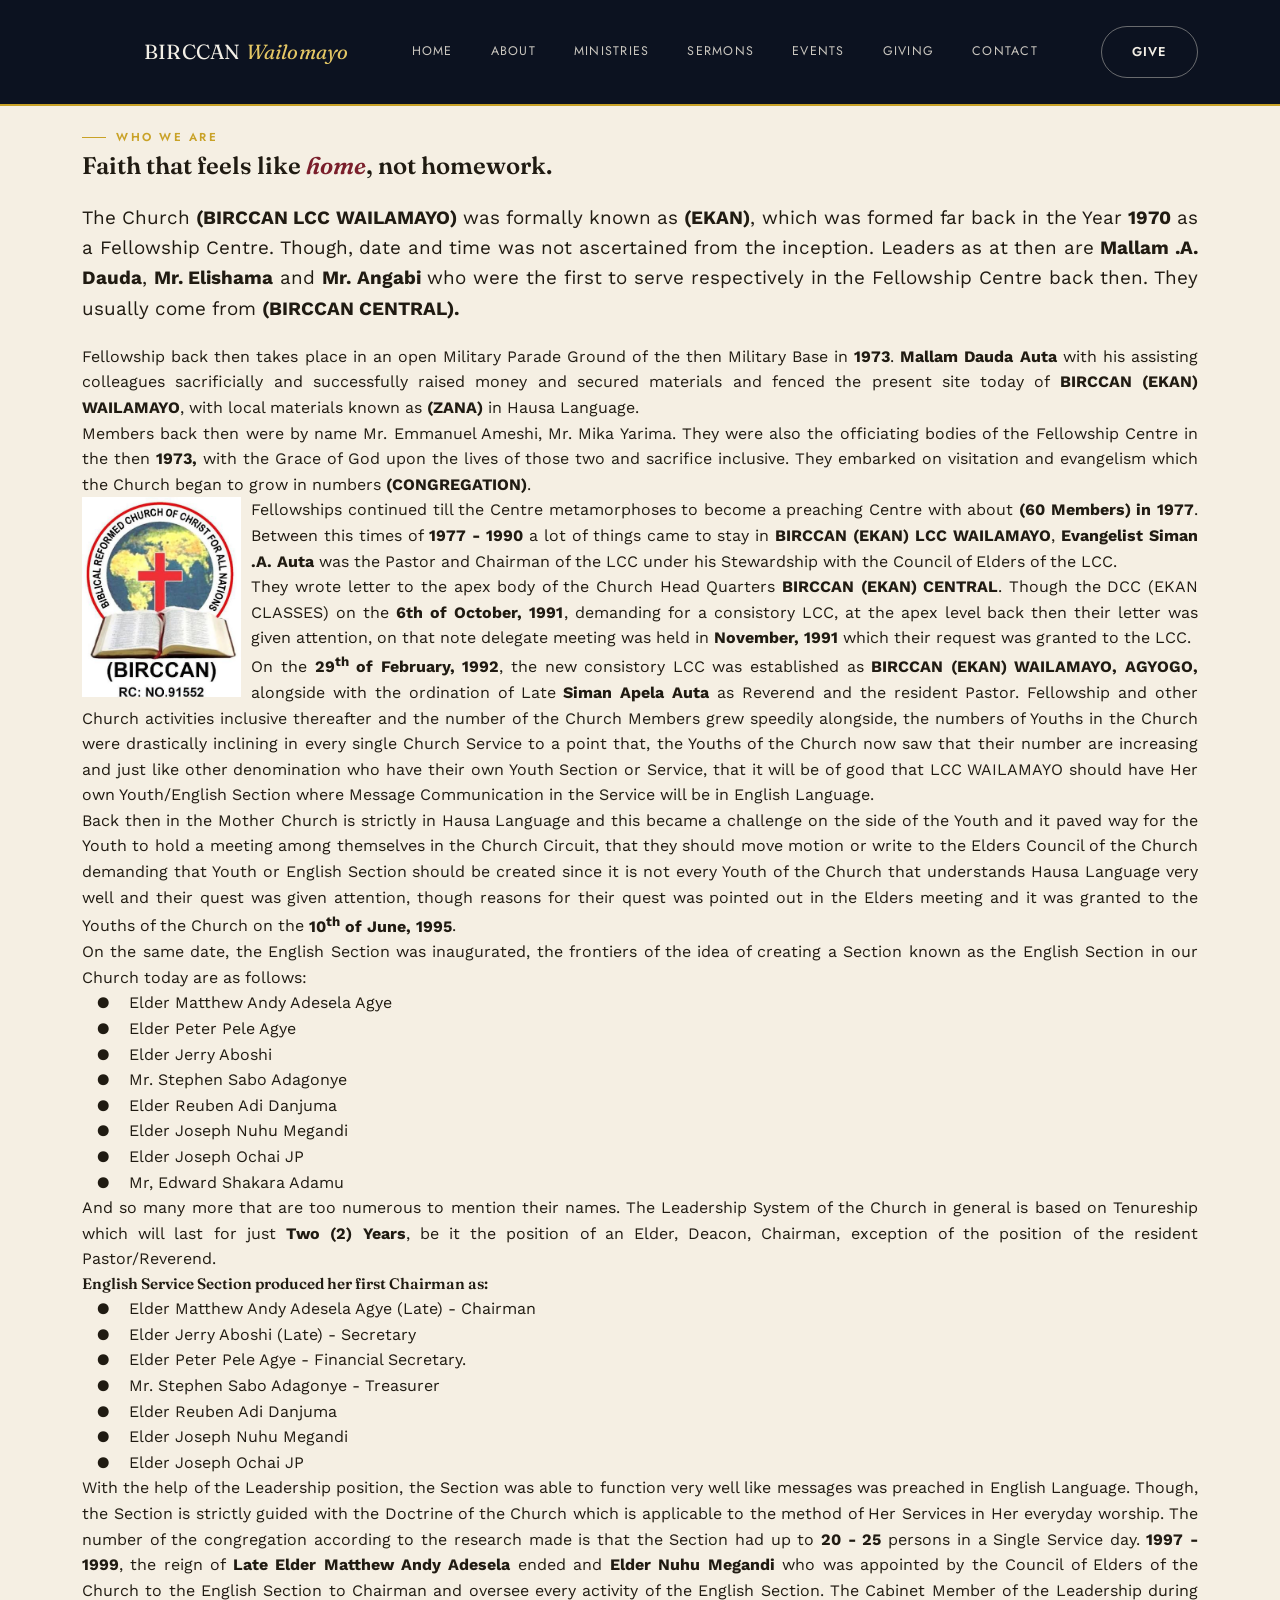
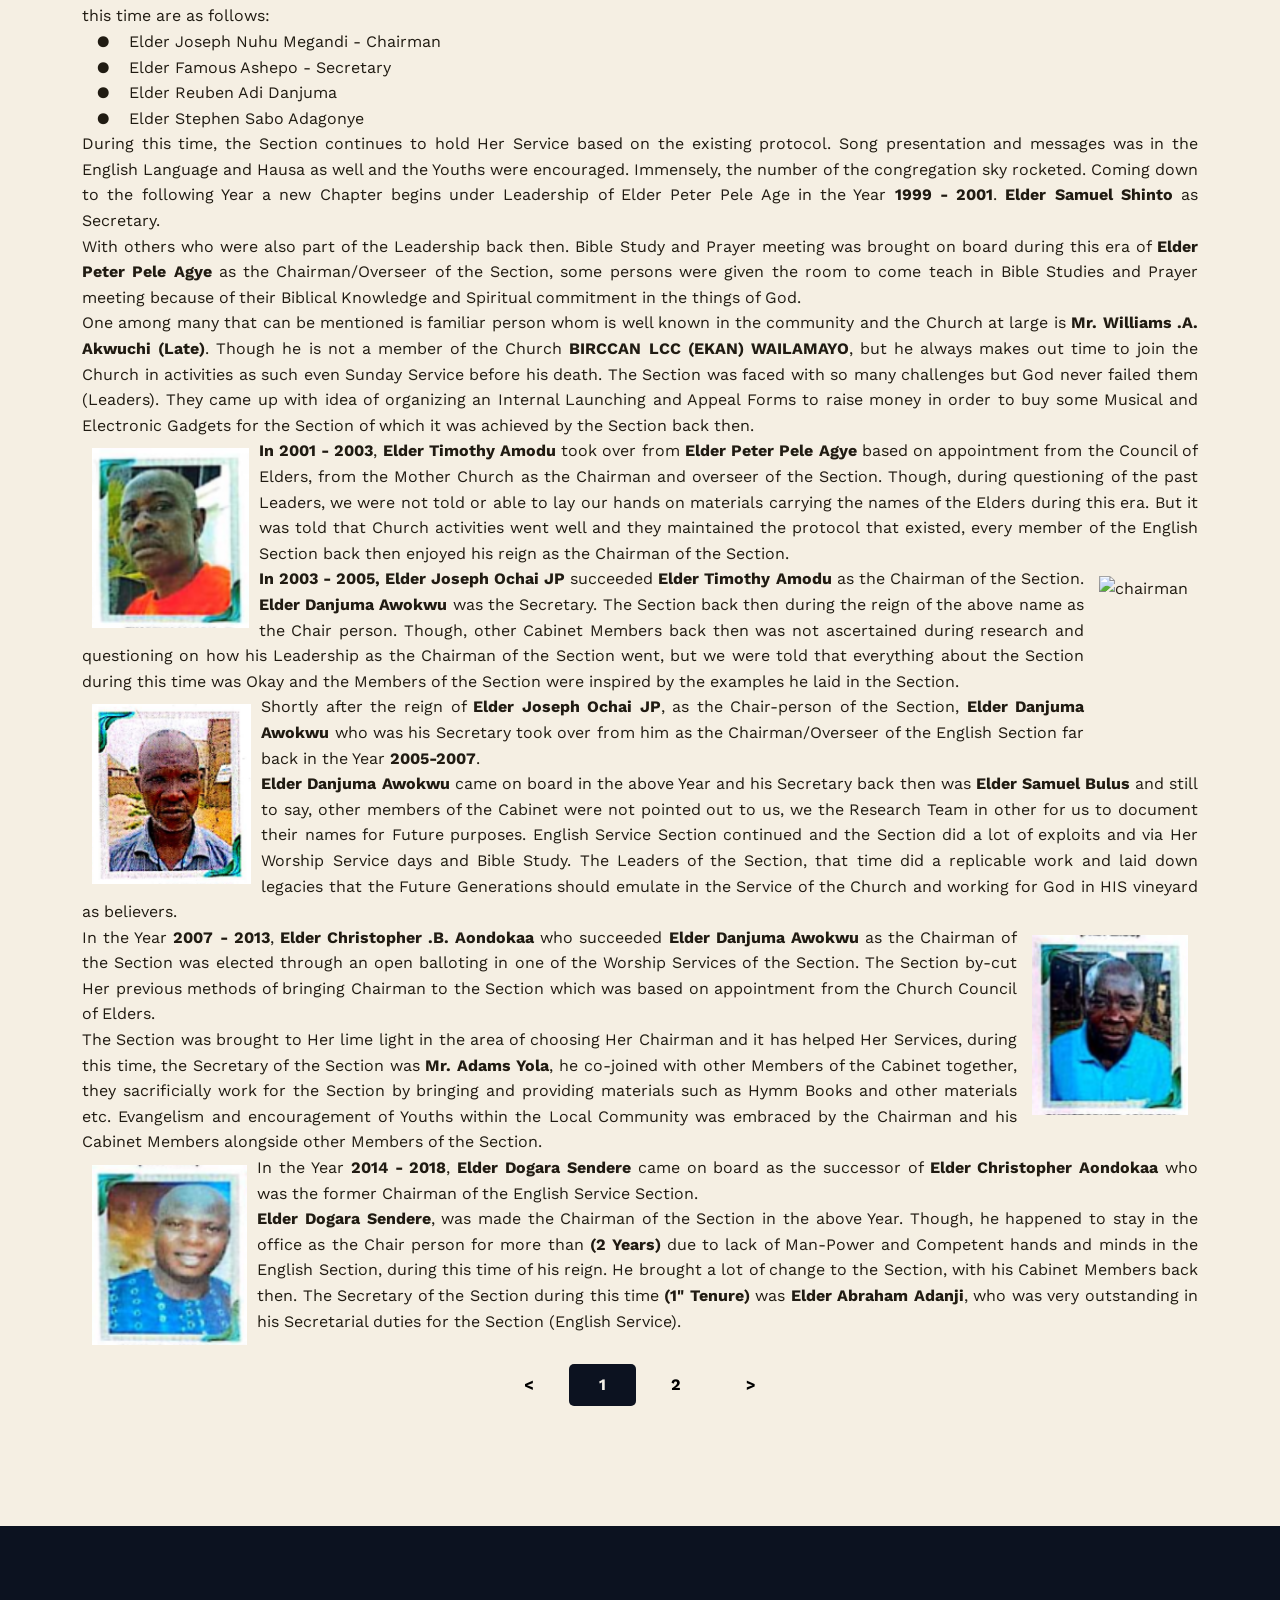
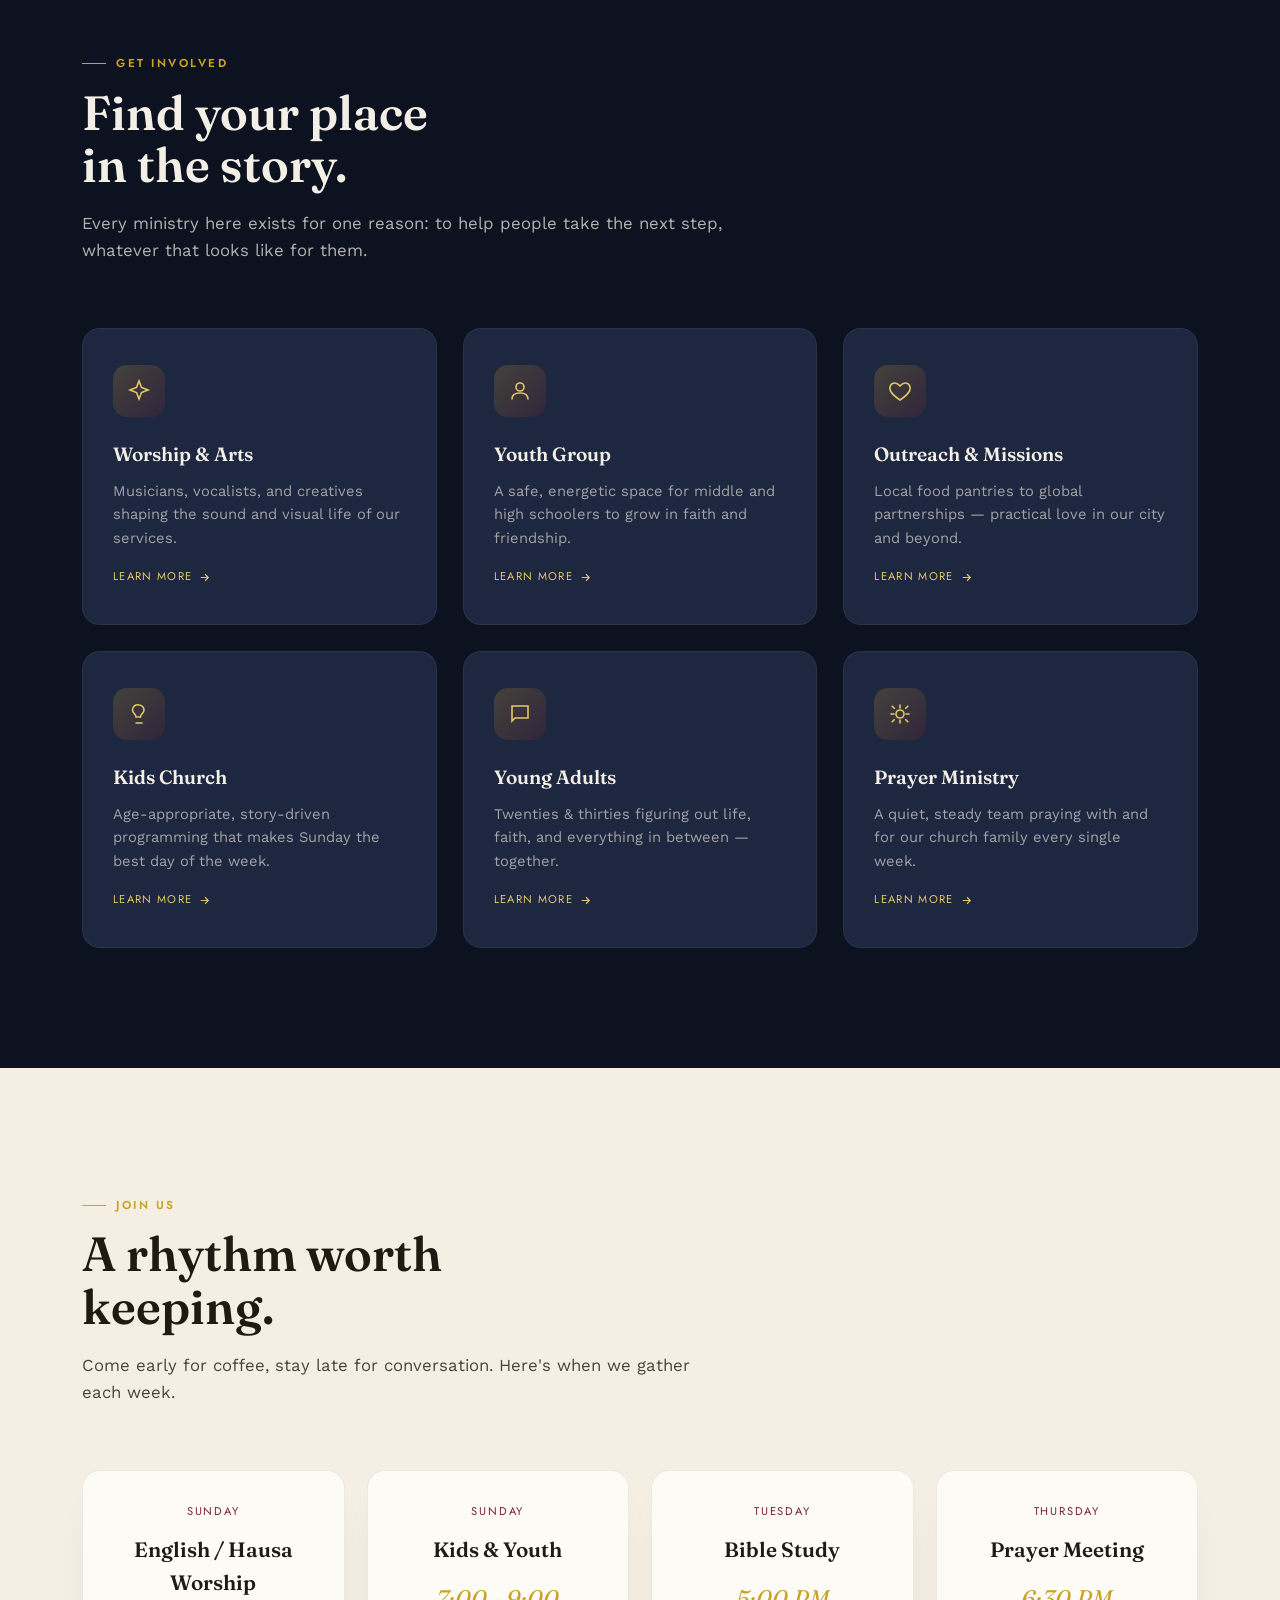
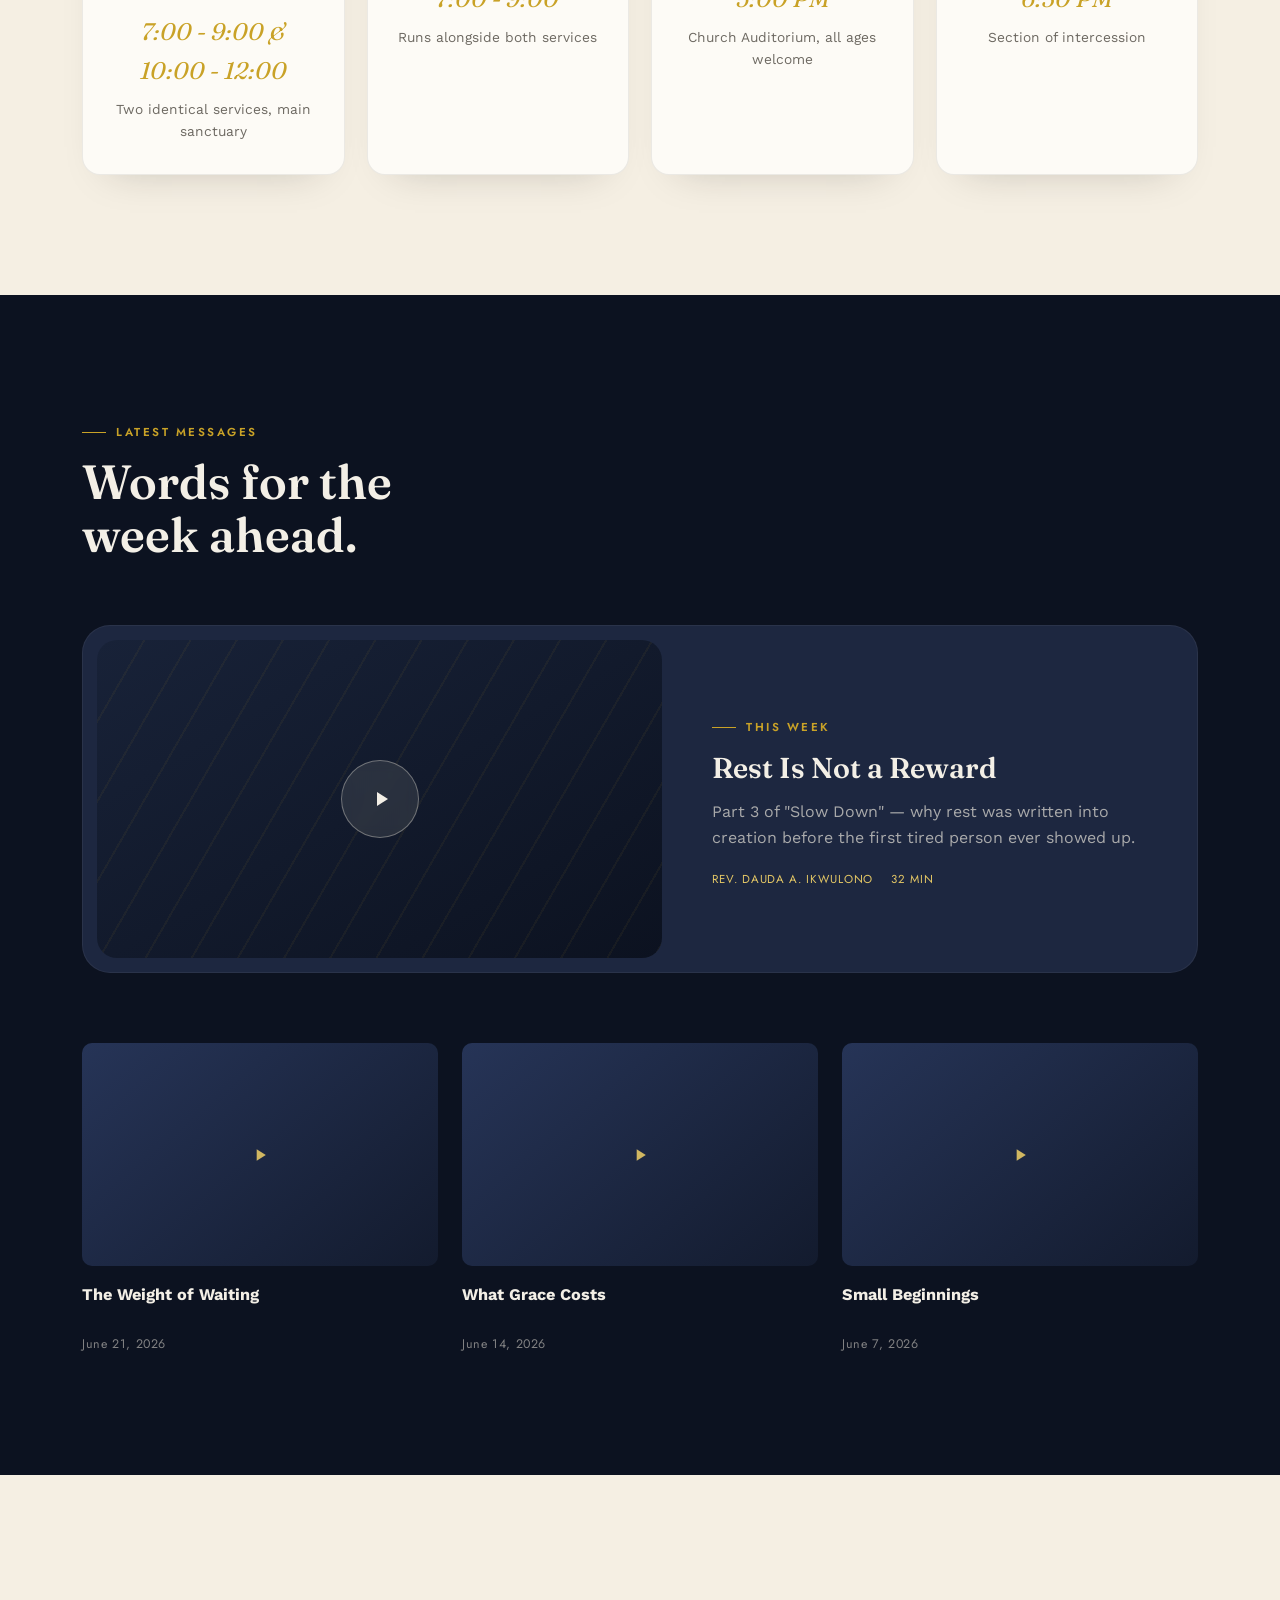
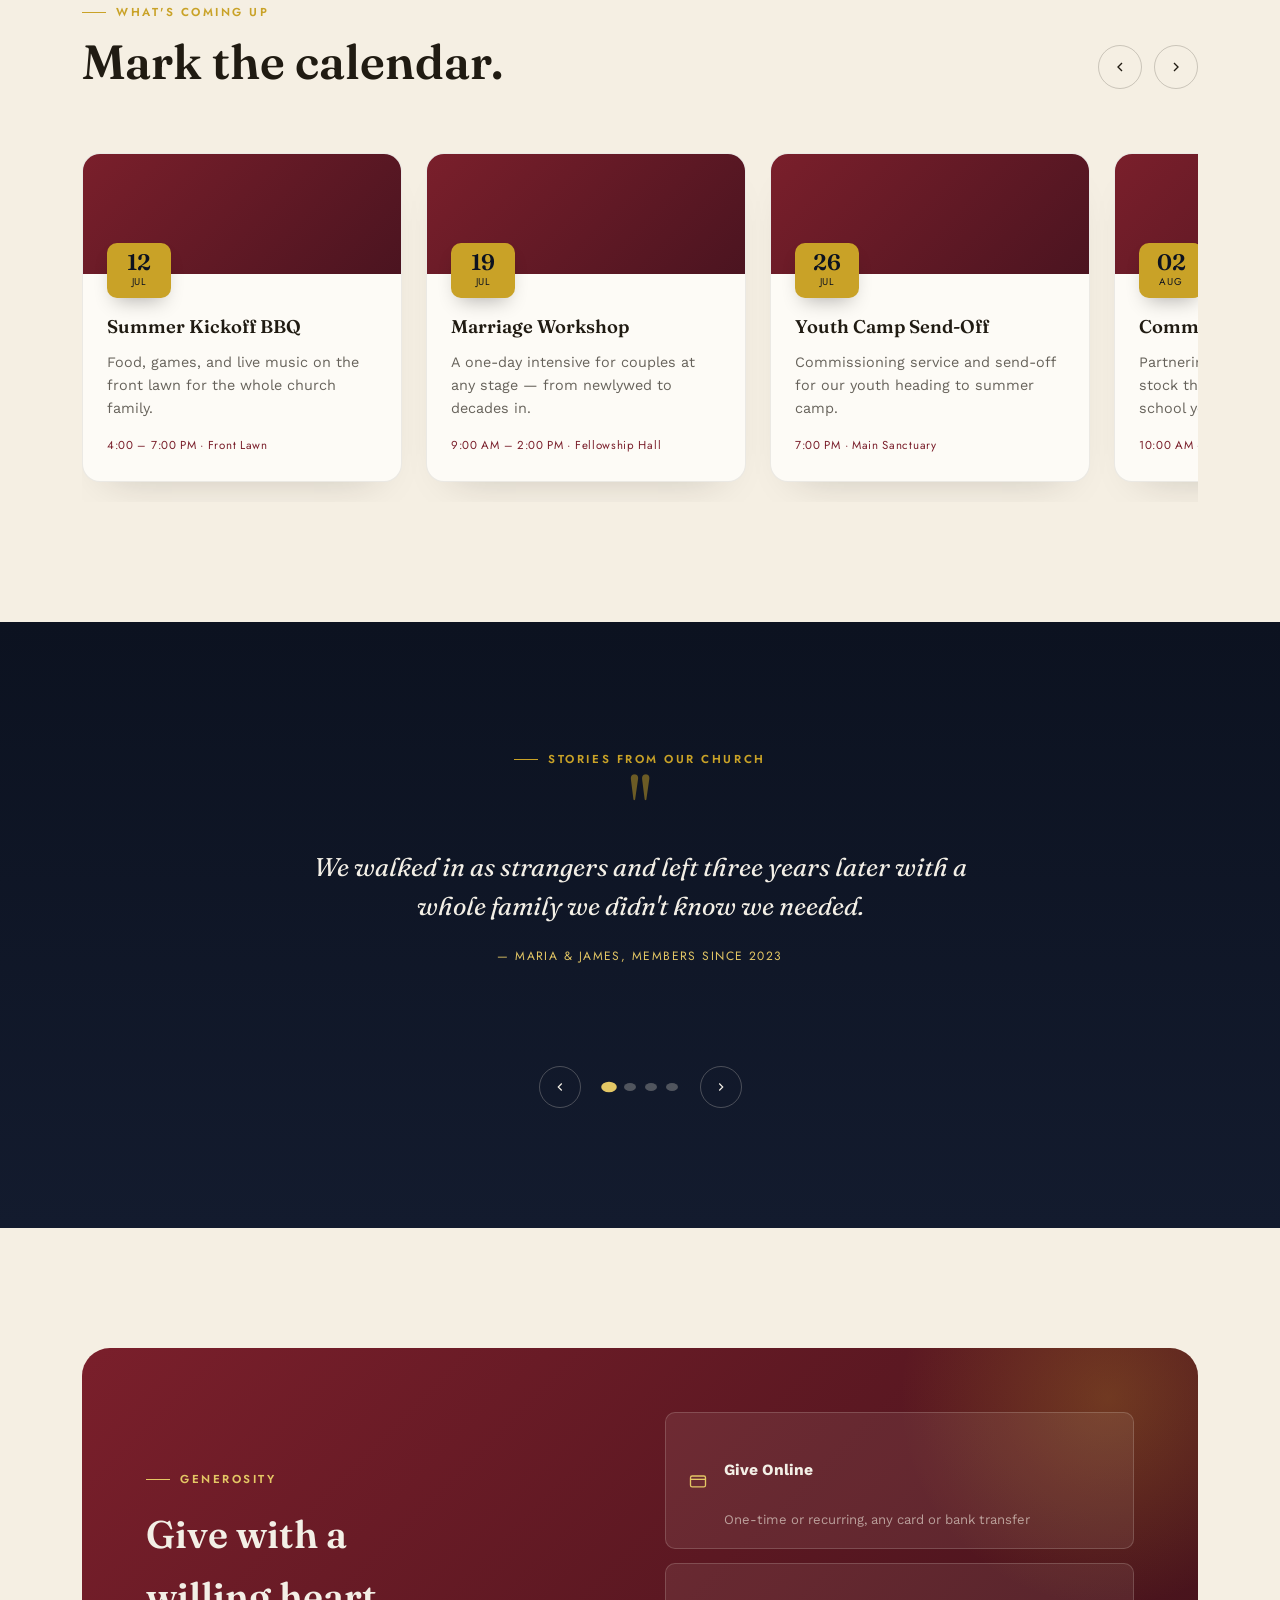
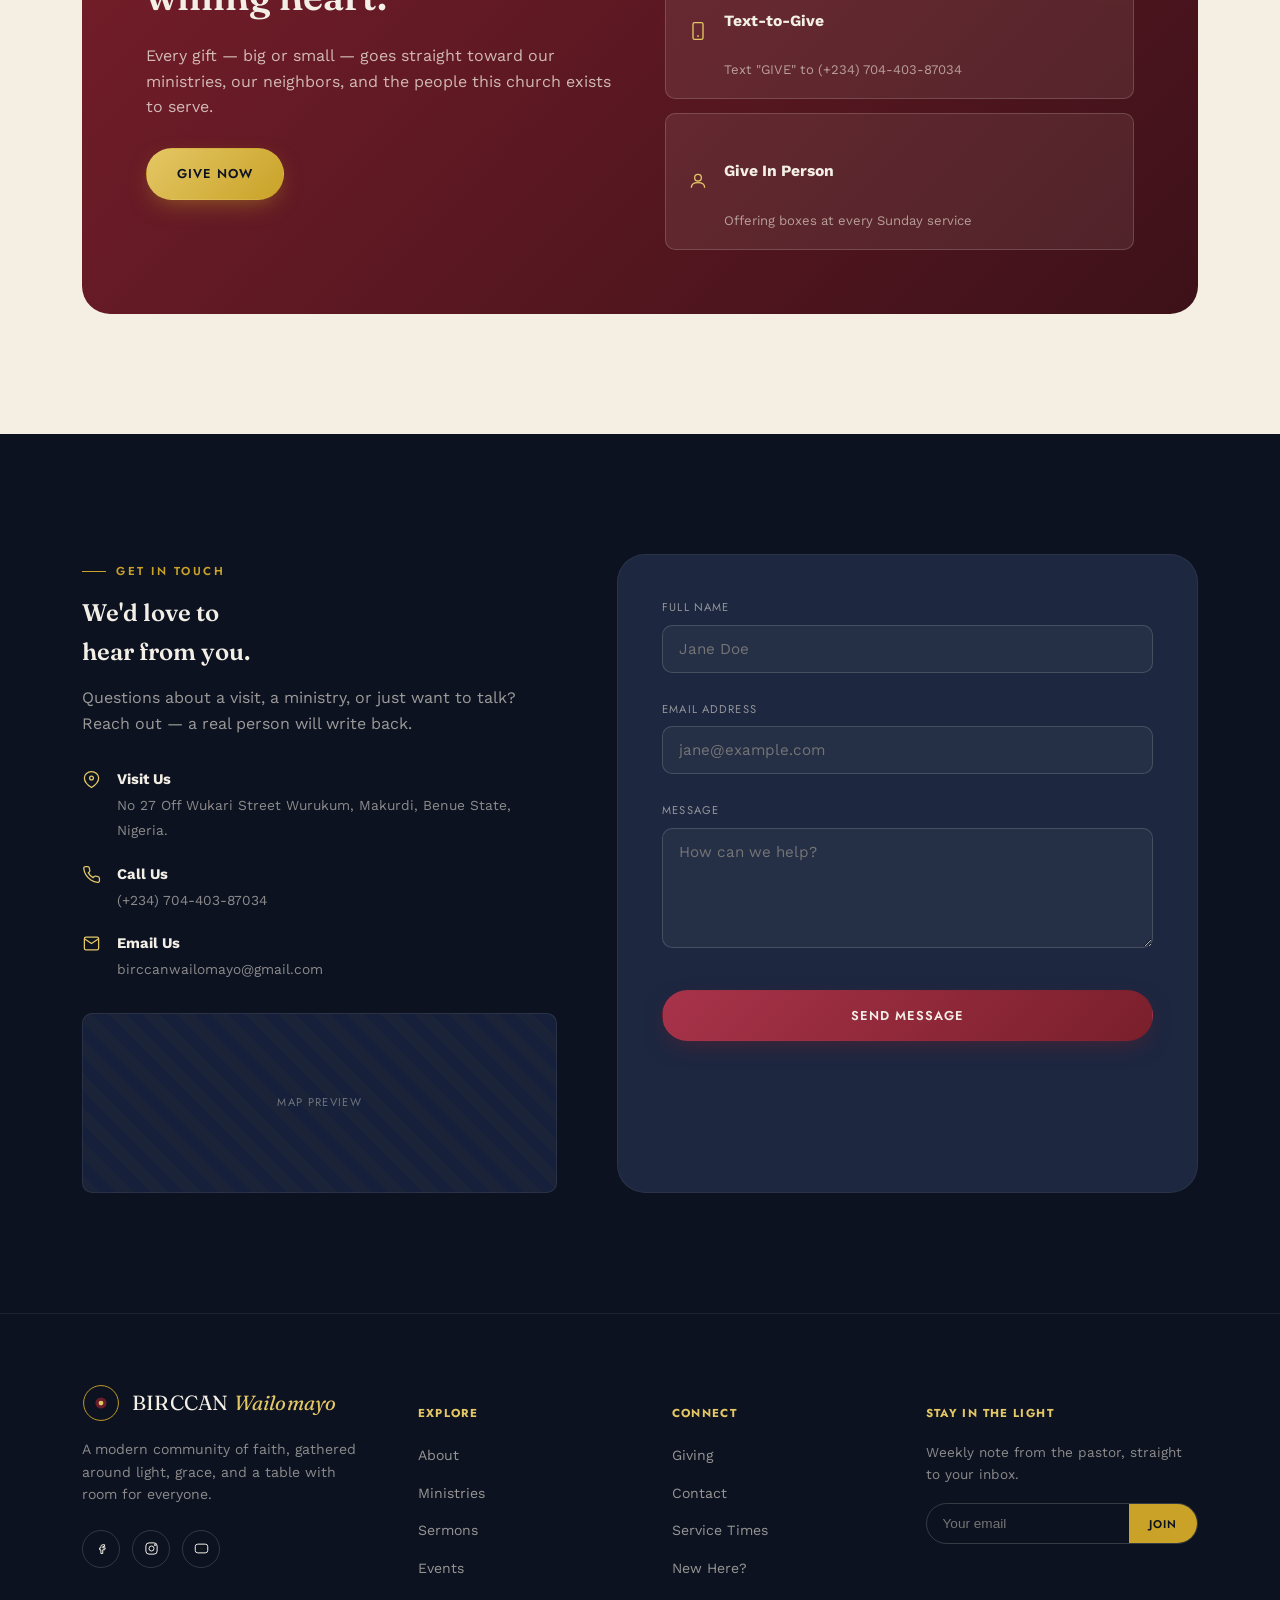
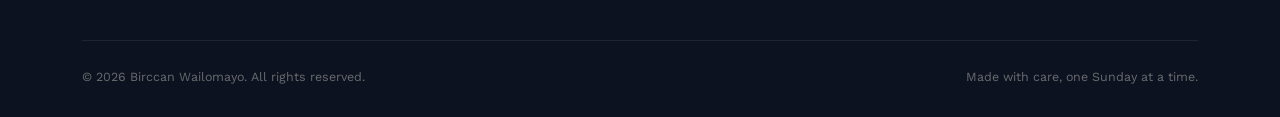
==== commit 87a6530b: "Update history1.html" ====
--- a/history1.html
+++ b/history1.html
@@ -66,7 +66,7 @@
           <b>1973,</b> with the Grace of God upon the lives of those two and sacrifice inclusive. They embarked on visitation and evangelism which the Church 
           began to grow in numbers <b>(CONGREGATION)</b>.
         </p>
-        <img src="images/IMG-20260106-WA0004.jpg" alt="church logo" id="img1">
+        <img src="IMG-20260106-WA0004.jpg" alt="church logo" id="img1">
         <p>
           Fellowships continued till the Centre metamorphoses to become a preaching Centre with about <b>(60 Members) in 1977</b>. Between this times of 
           <b>1977 - 1990</b> a lot of things came to stay in <b>BIRCCAN (EKAN) LCC WAILAMAYO</b>, <b>Evangelist Siman .A. Auta</b> was the Pastor and Chairman 
@@ -147,7 +147,7 @@
         Forms to raise money in order to buy some Musical and Electronic Gadgets for the Section of which it was achieved by the Section 
         back then.
       </p>
-      <img src="images/timothy.png" alt="chairman" id="gaius"> 
+      <img src="timothy.png" alt="chairman" id="gaius"> 
       <p>
         <b>In 2001 - 2003</b>, <b>Elder Timothy Amodu</b> took over from <strong>Elder Peter Pele Agye</strong> based on appointment from 
         the Council of Elders, from the Mother Church as the Chairman and overseer of the Section. Though, during questioning of the past
@@ -163,7 +163,7 @@
         Section went, but we were told that everything about the Section during this time was Okay and the Members of the Section were inspired 
         by the examples he laid in the Section. 
     </p>
-    <img src="images/awoku.png" alt="chairman" id="gaius"> 
+    <img src="awoku.png" alt="chairman" id="gaius"> 
     <p>
         Shortly after the reign of <strong>Elder Joseph Ochai JP</strong>, as the Chair-person of the Section, <strong>Elder Danjuma Awokwu</strong> 
         who was his Secretary took over from him as the Chairman/Overseer of the English Section far back in the Year <b>2005-2007</b>. 
@@ -174,7 +174,7 @@
         Bible Study. The Leaders of the Section, that time did a replicable work and laid down legacies that the Future Generations
         should emulate in the Service of the Church and working for God in HIS vineyard as believers.
     </p>
-    <img src="images/aondokaa.png" alt="chairman" id="emma">
+    <img src="aondokaa.png" alt="chairman" id="emma">
     <p>In the Year <b>2007 - 2013</b>, <b>Elder Christopher .B. Aondokaa</b> who succeeded <b>Elder Danjuma Awokwu</b> as the Chairman of 
         the Section was elected through an open balloting in one of the Worship Services of the Section. The Section by-cut Her previous 
         methods of bringing Chairman to the Section which was based on appointment from the Church Council of Elders.
@@ -184,7 +184,7 @@
         work for the Section by bringing and providing materials such as Hymm Books and other materials etc. Evangelism and encouragement of 
         Youths within the Local Community was embraced by the Chairman and his Cabinet Members alongside other Members of the Section.
     </p>  
-    <img src="images/asendere.png" alt="chairman" id="gaius">  
+    <img src="asendere.png" alt="chairman" id="gaius">  
     <p>In the Year <b>2014 - 2018</b>, <b>Elder Dogara Sendere</b> came on board as the successor of <strong>Elder Christopher Aondokaa</strong> 
         who was the former Chairman of the English Service Section.
     </p>
@@ -569,4 +569,4 @@
 
 </script>
 </body>
-</html>+</html>
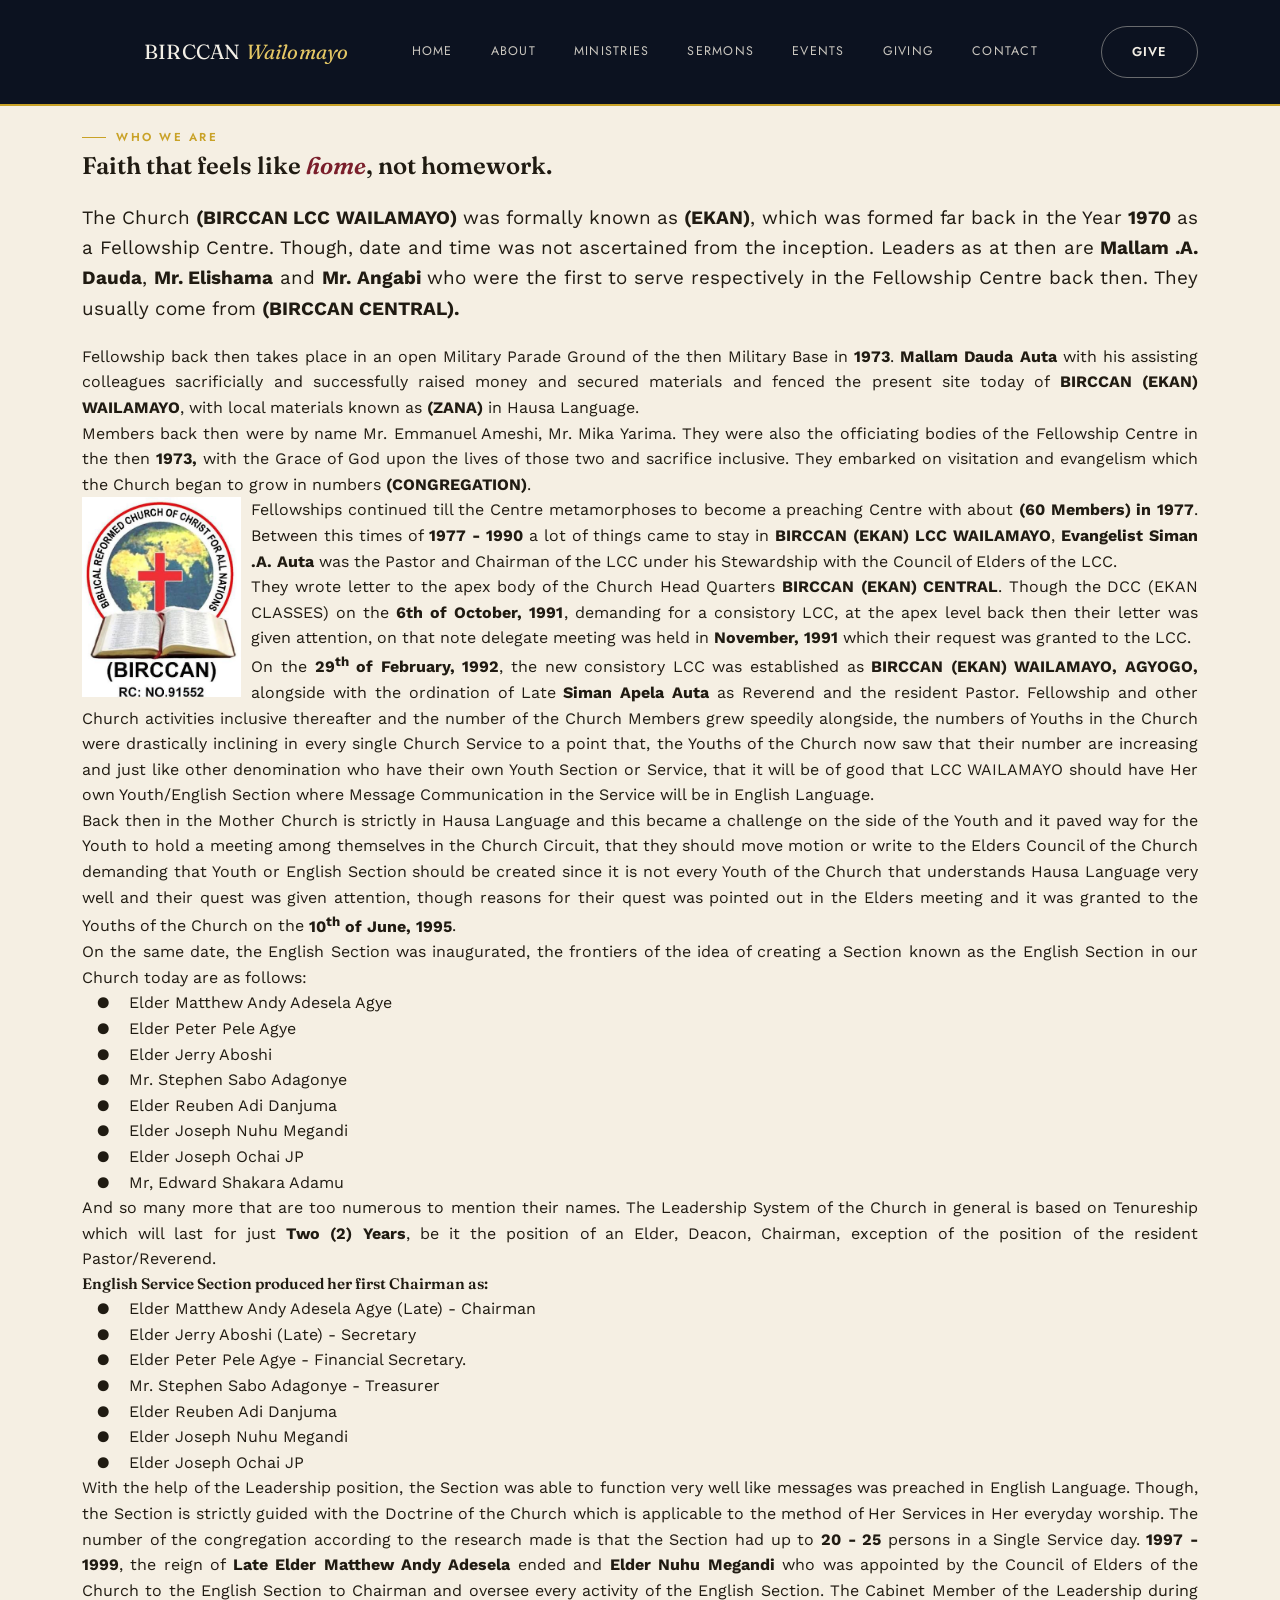
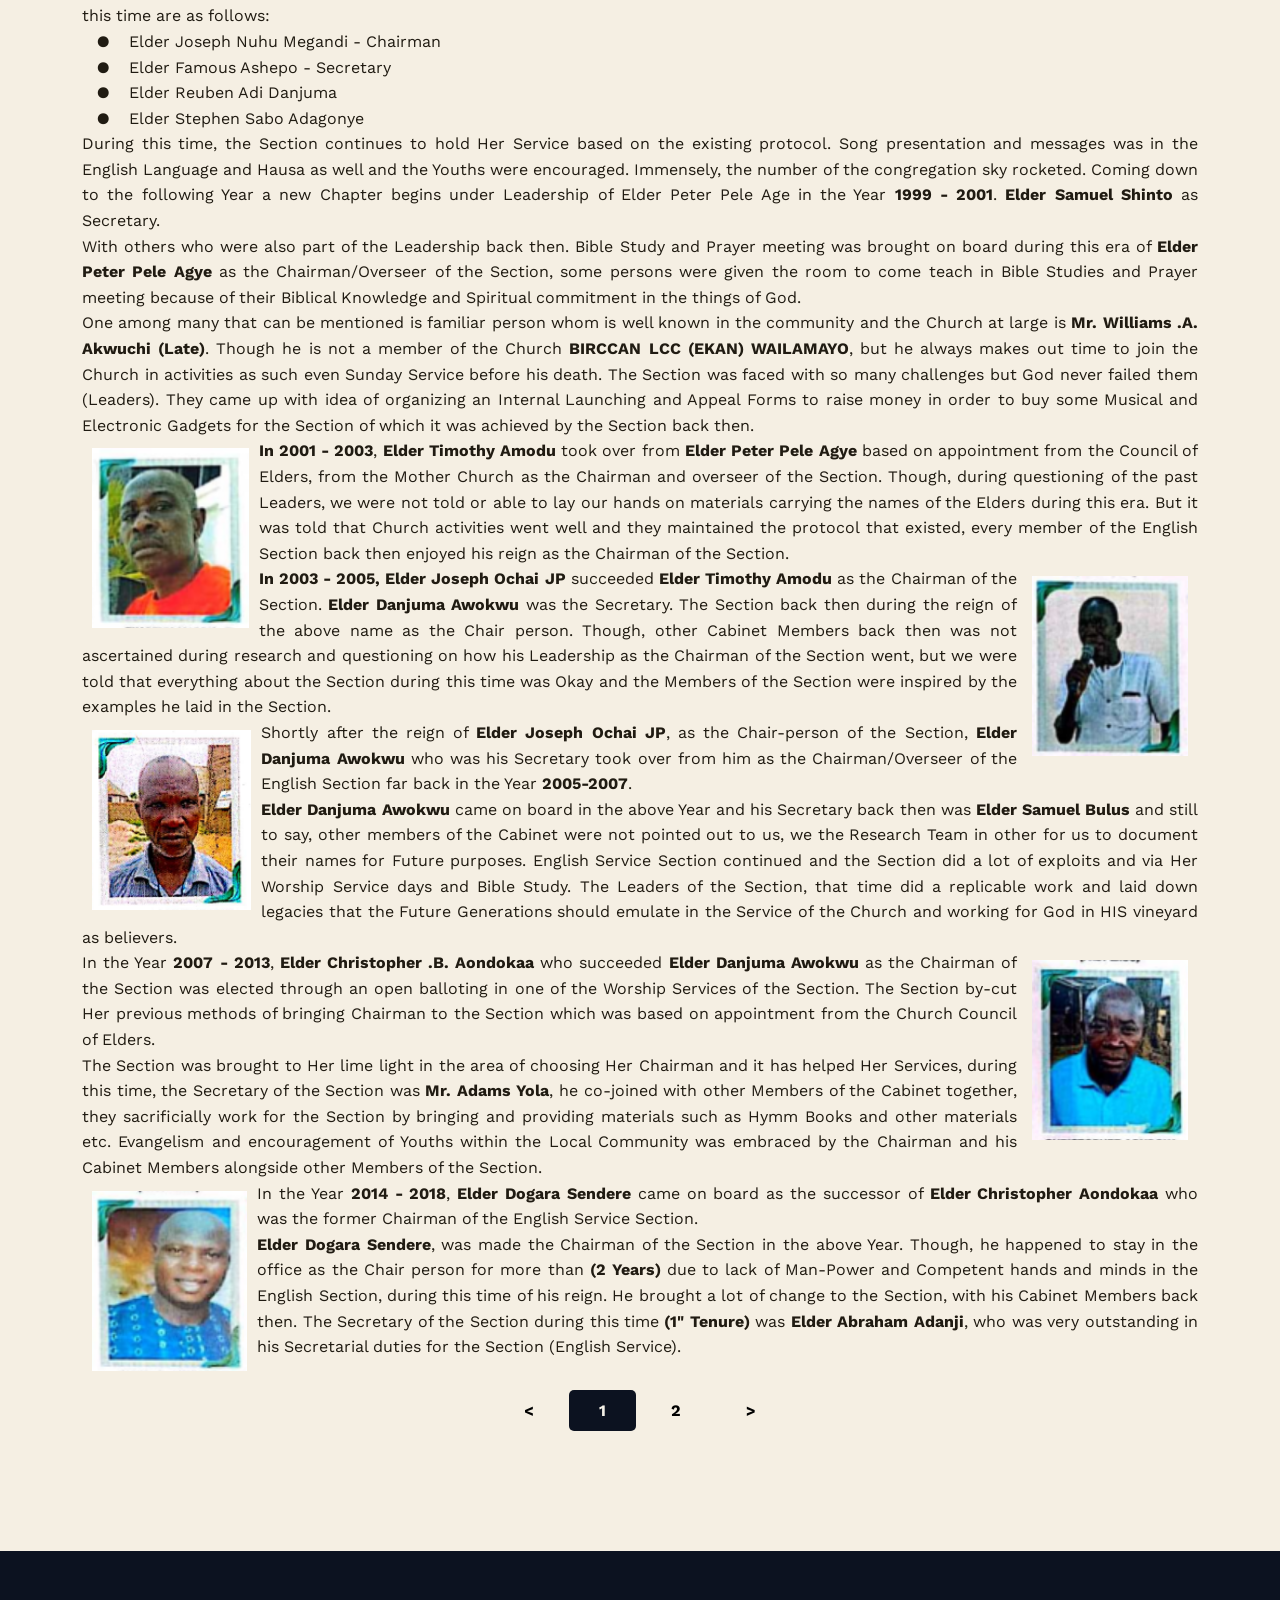
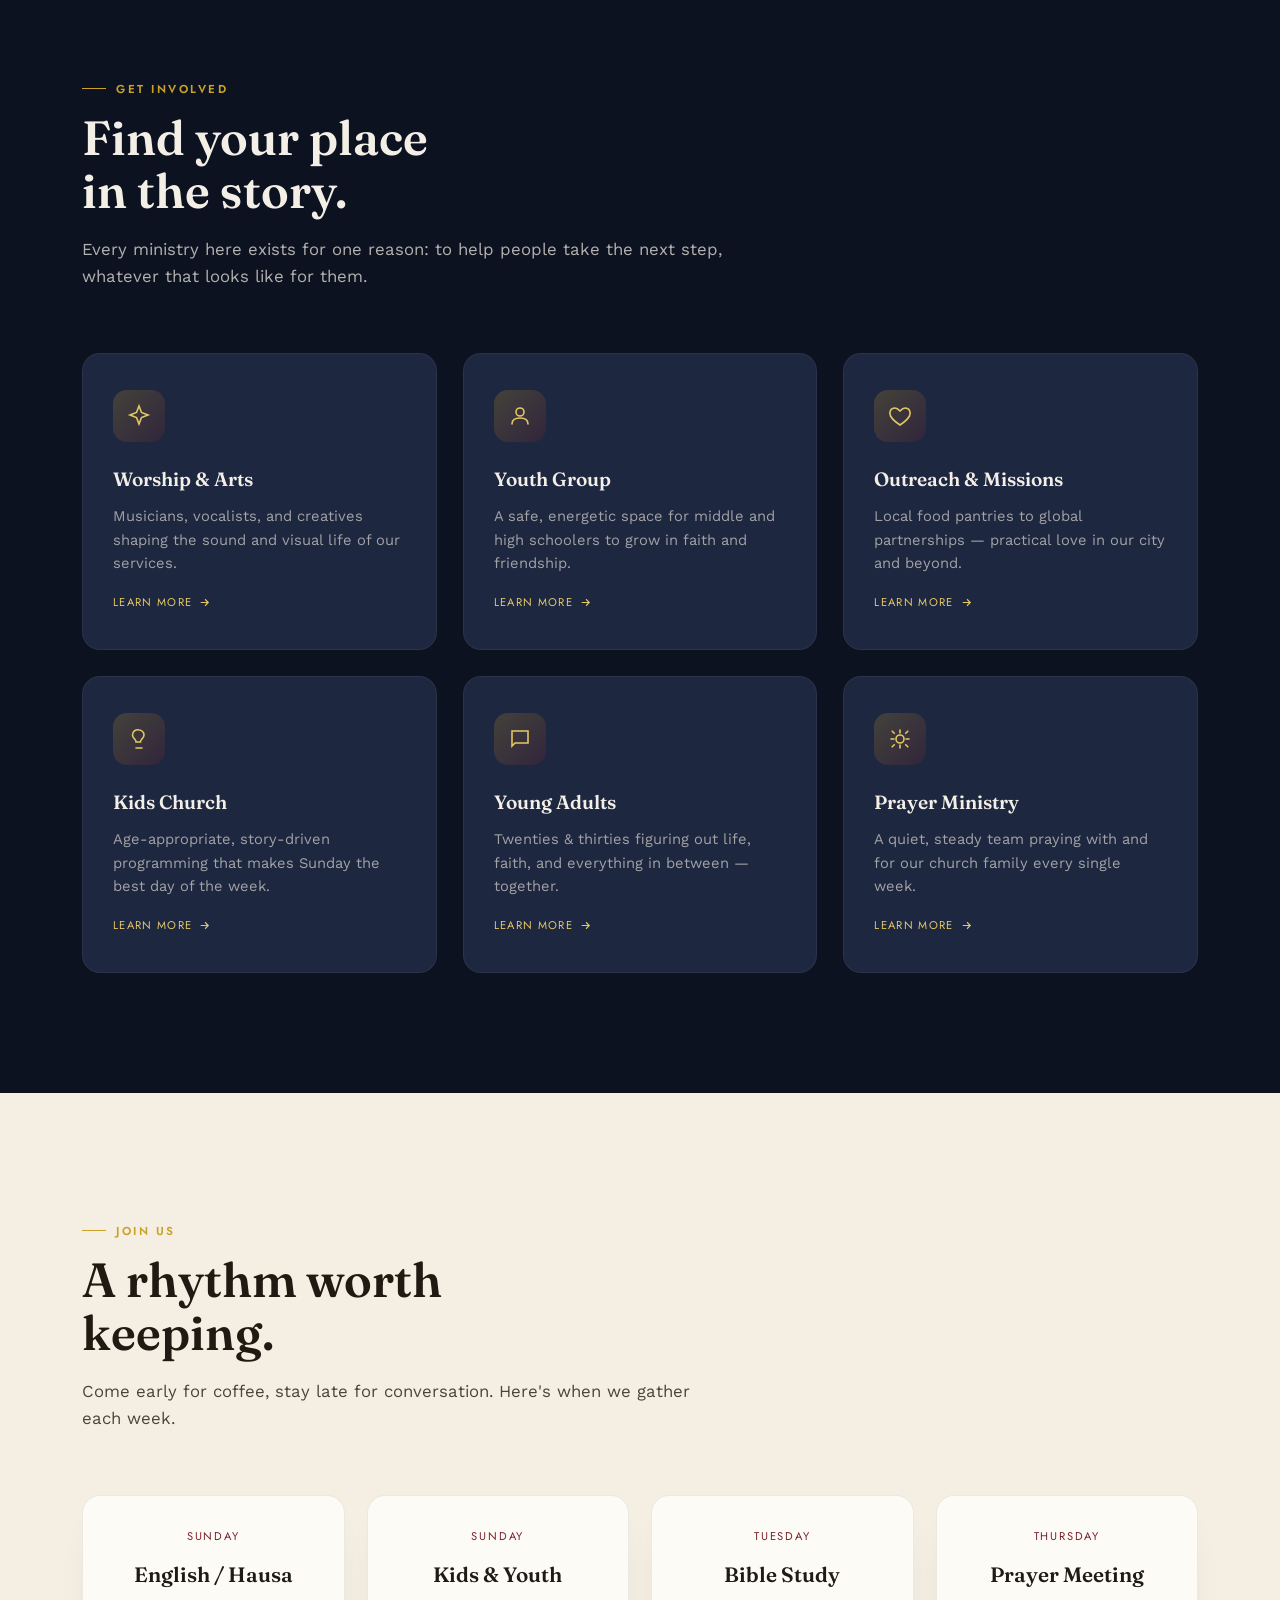
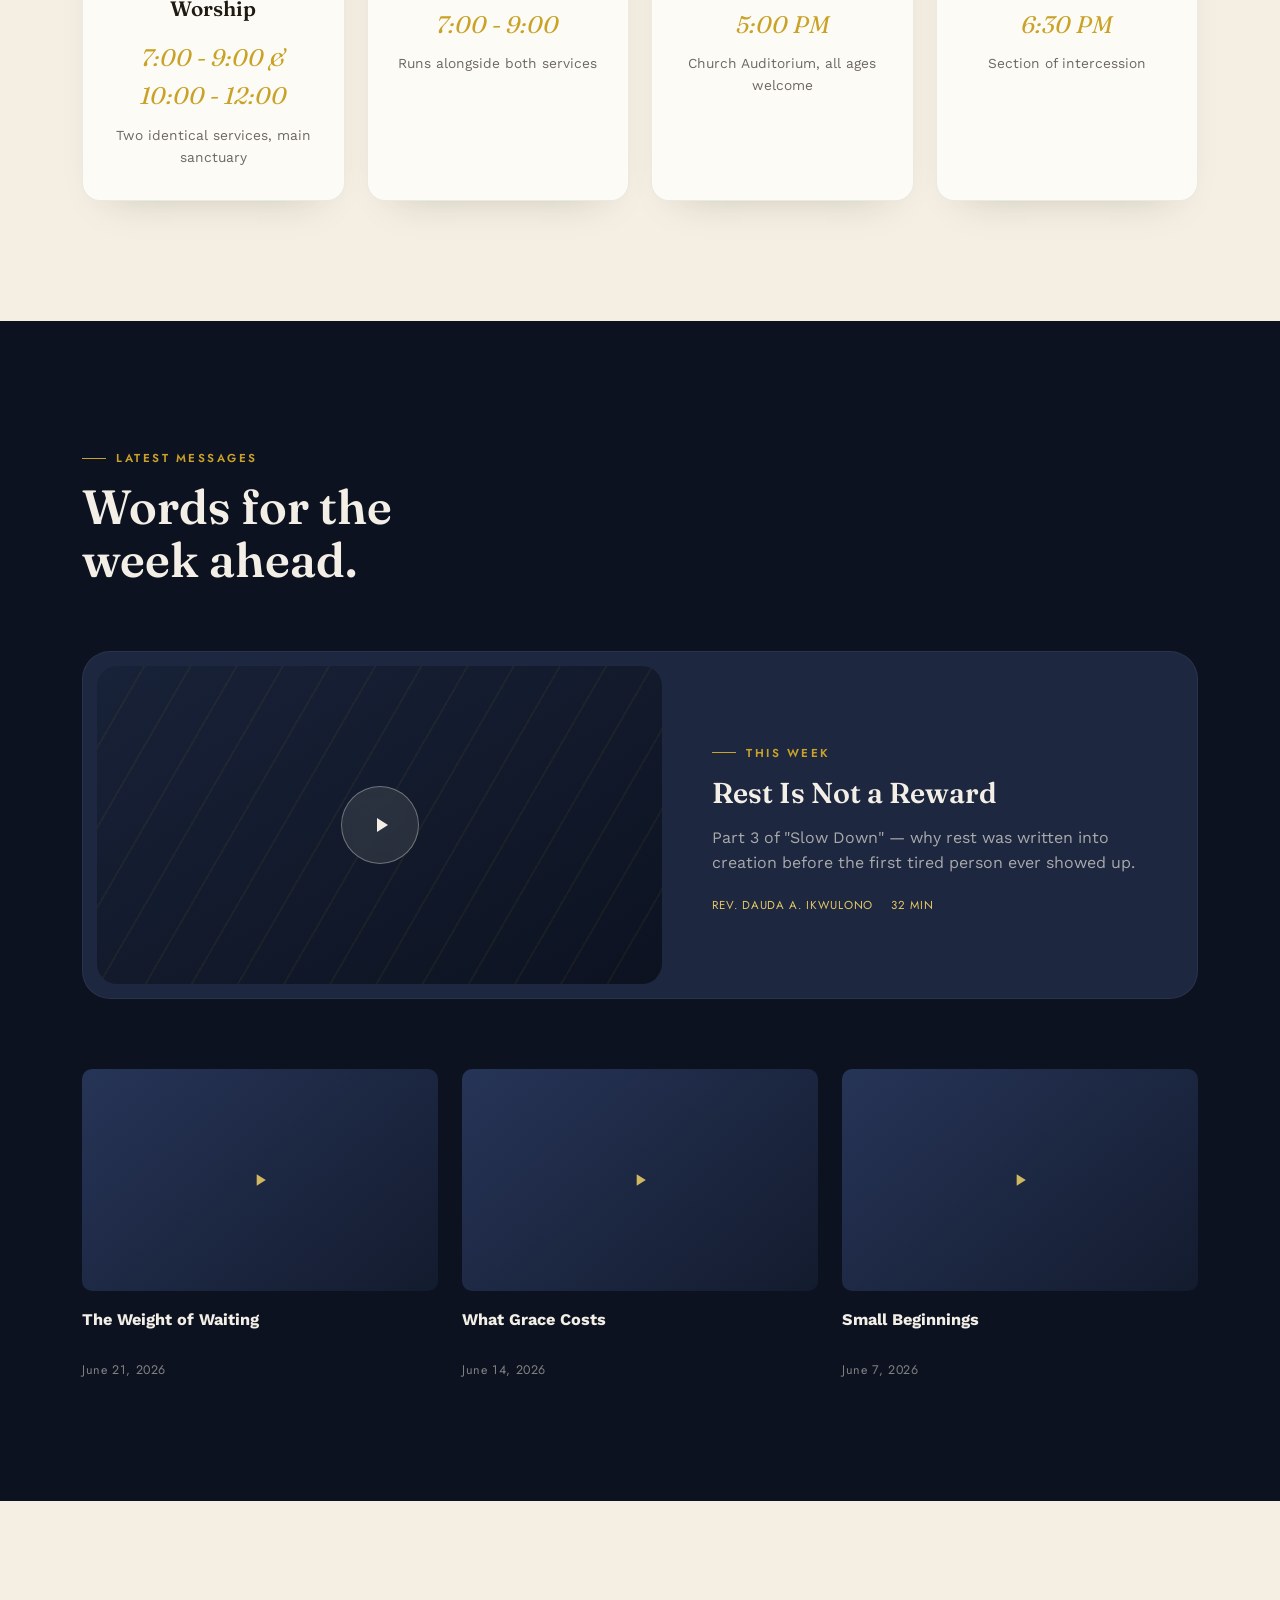
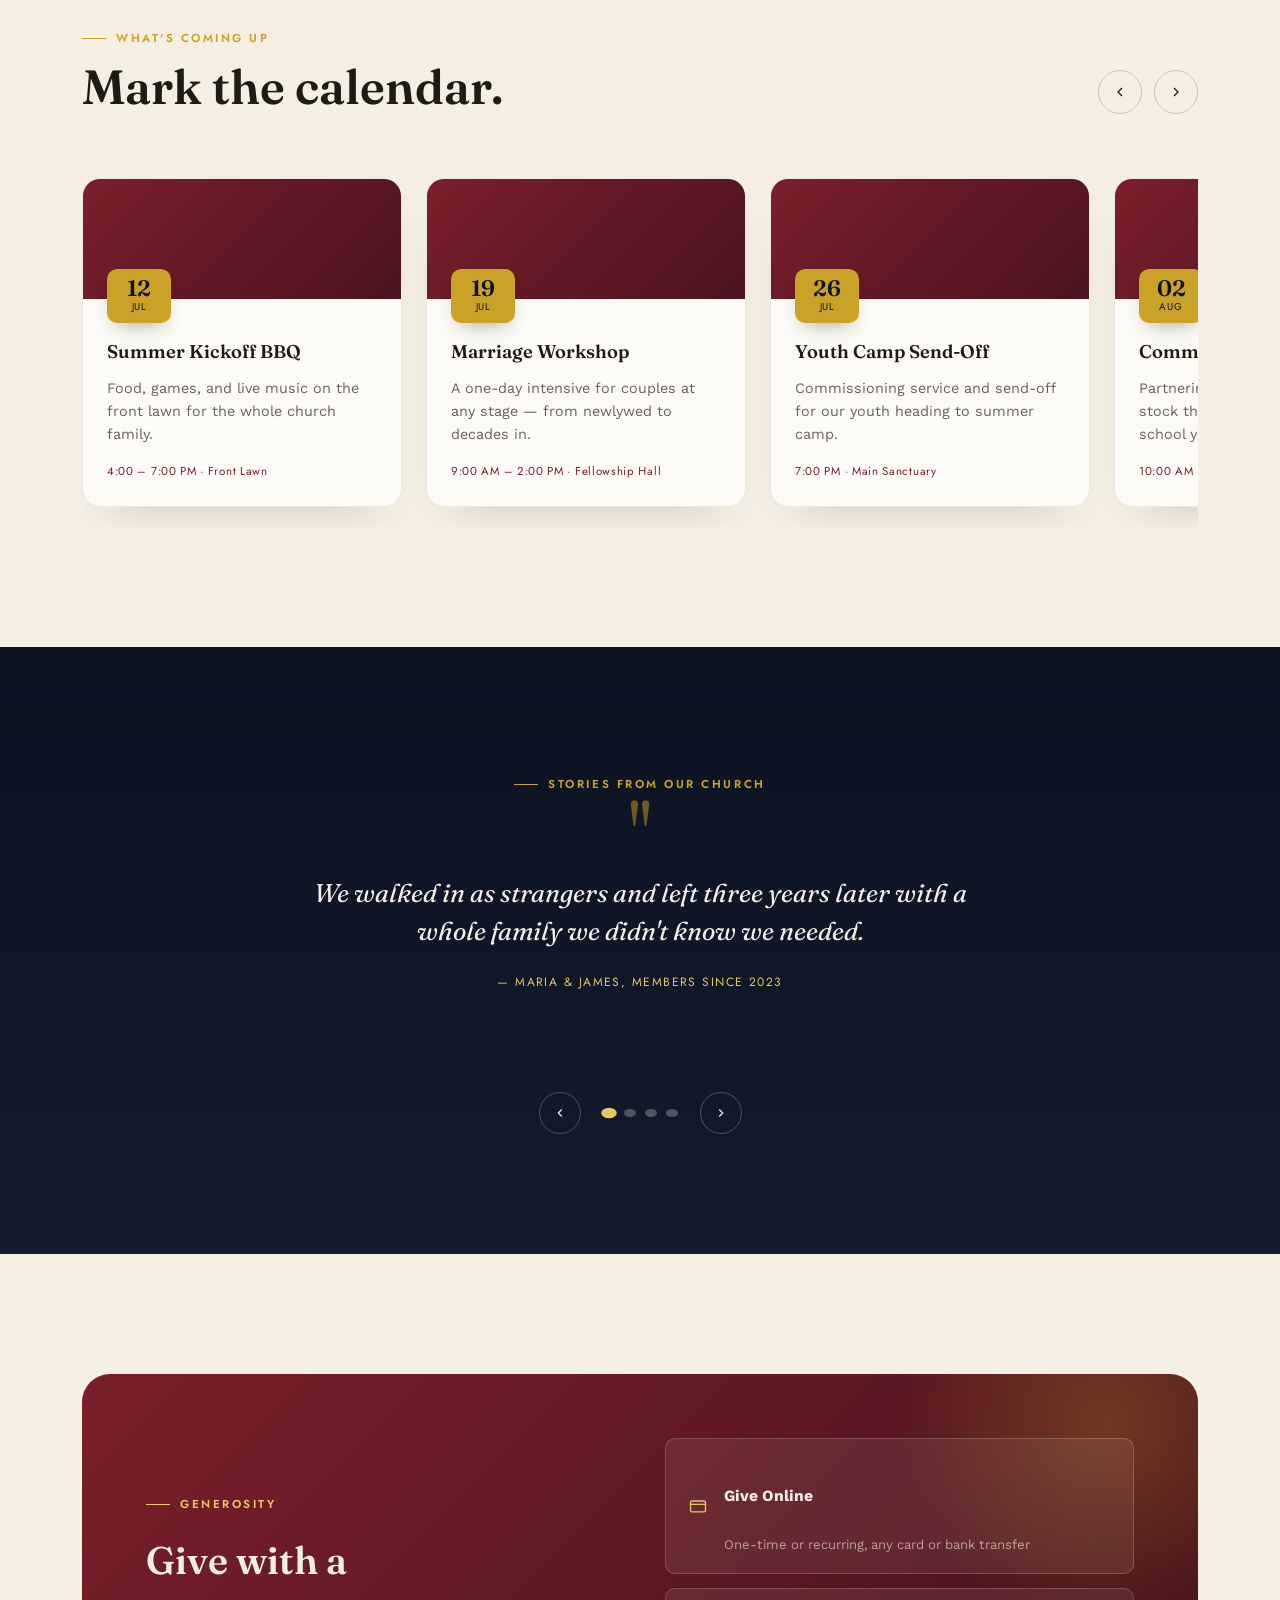
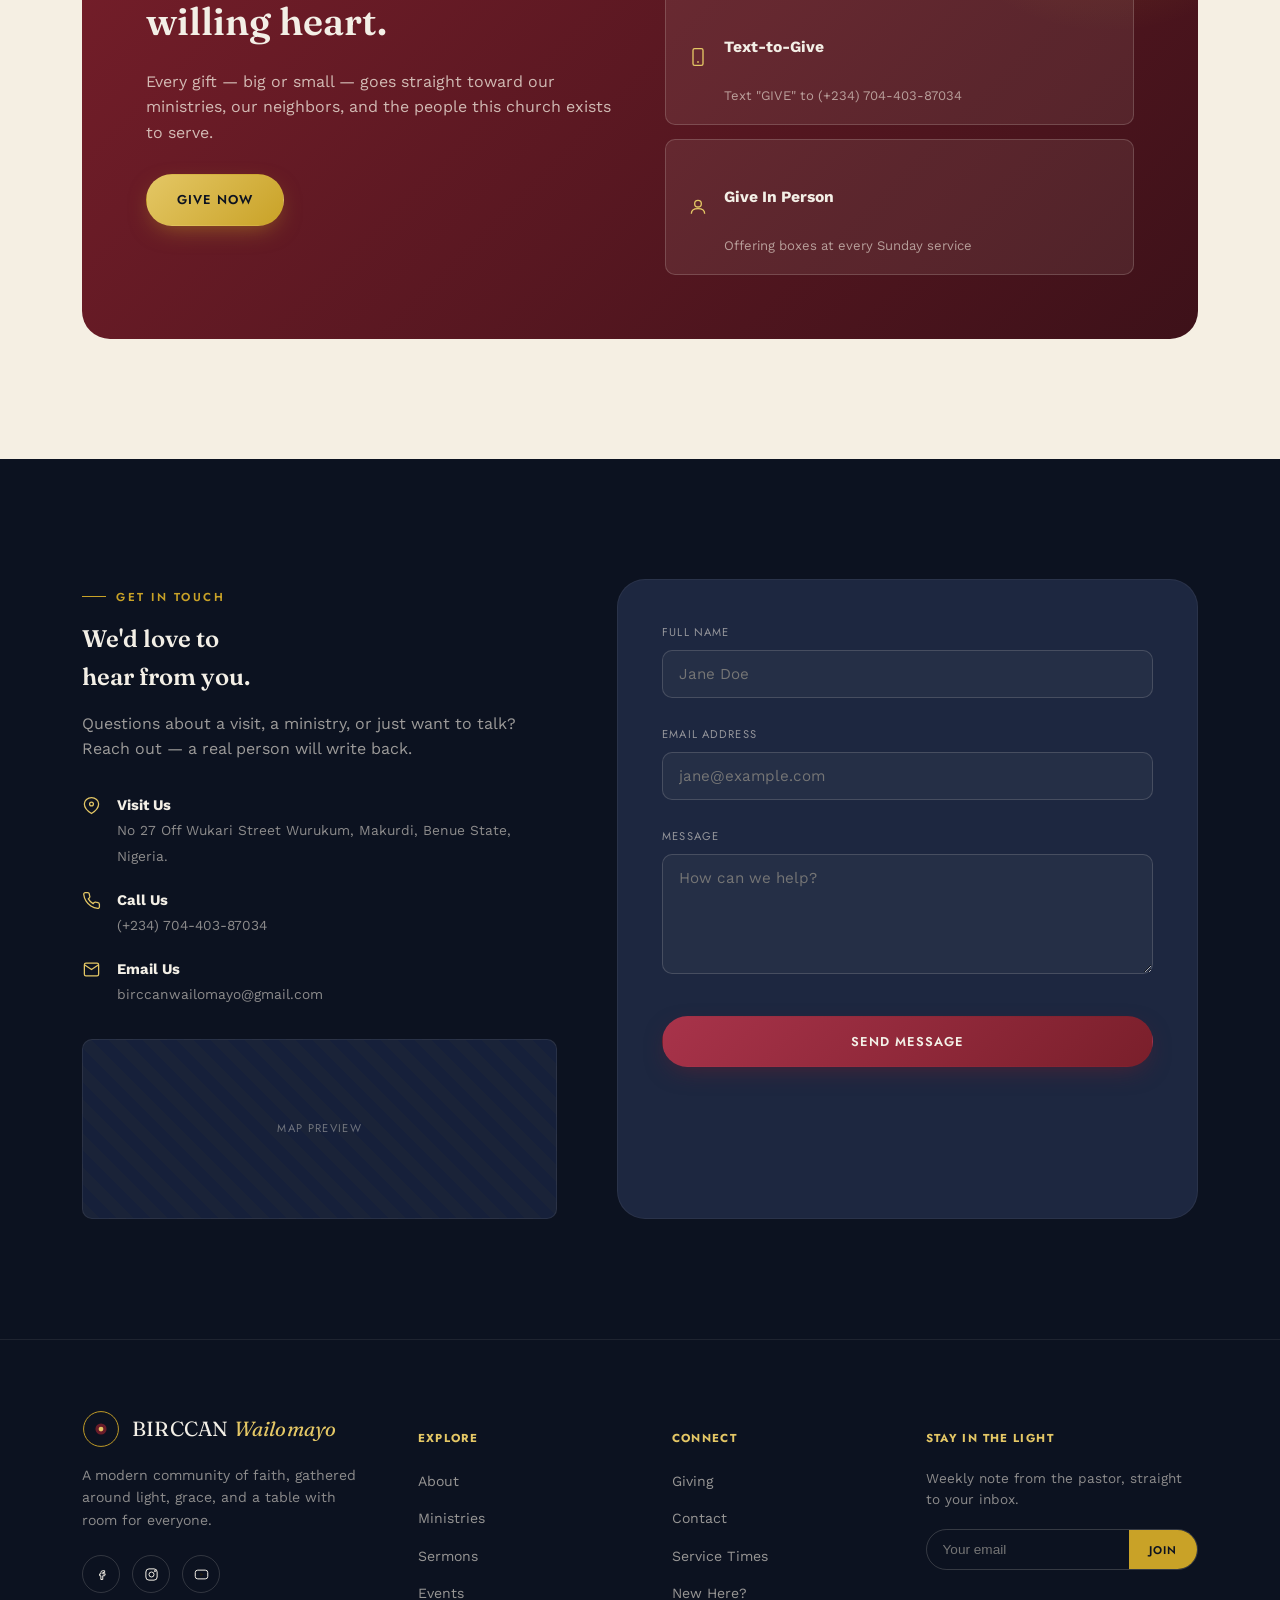
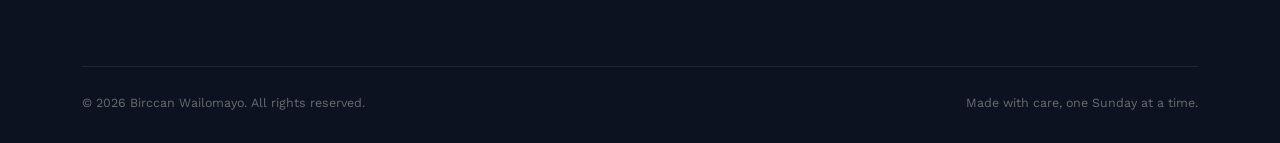
==== commit 74dd8df6: "Update history1.html" ====
--- a/history1.html
+++ b/history1.html
@@ -155,7 +155,7 @@
         that Church activities went well and they maintained the protocol that existed, every member of the English Section back then enjoyed
         his reign as the Chairman of the Section. 
     </p>
-    <img src="images/ochai.png" alt="chairman" id="emma">
+    <img src="ochai.png" alt="chairman" id="emma">
     <p>
         <strong>In 2003 - 2005, Elder Joseph Ochai JP</strong> succeeded <strong>Elder Timothy Amodu</strong> as the Chairman of the Section. 
         <b>Elder Danjuma Awokwu</b> was the Secretary. The Section back then during the reign of the above name as the Chair person. Though, 
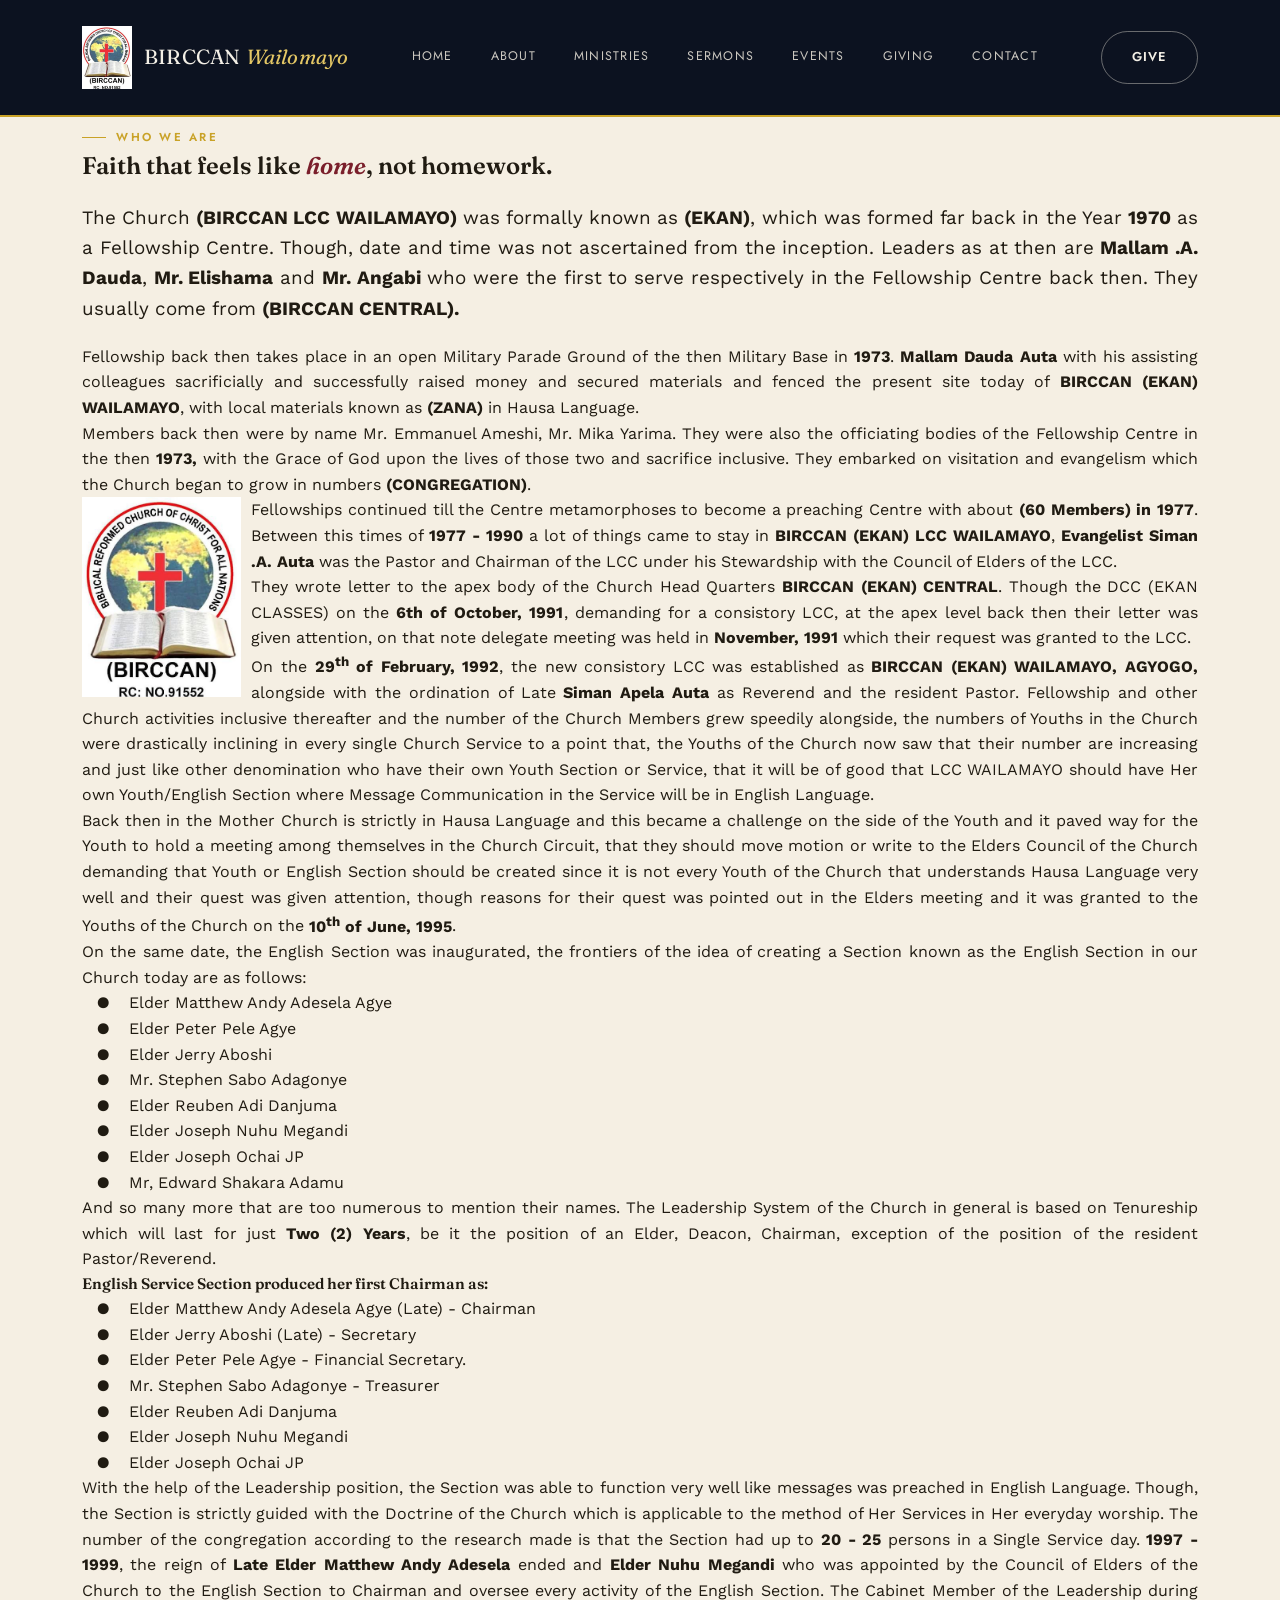
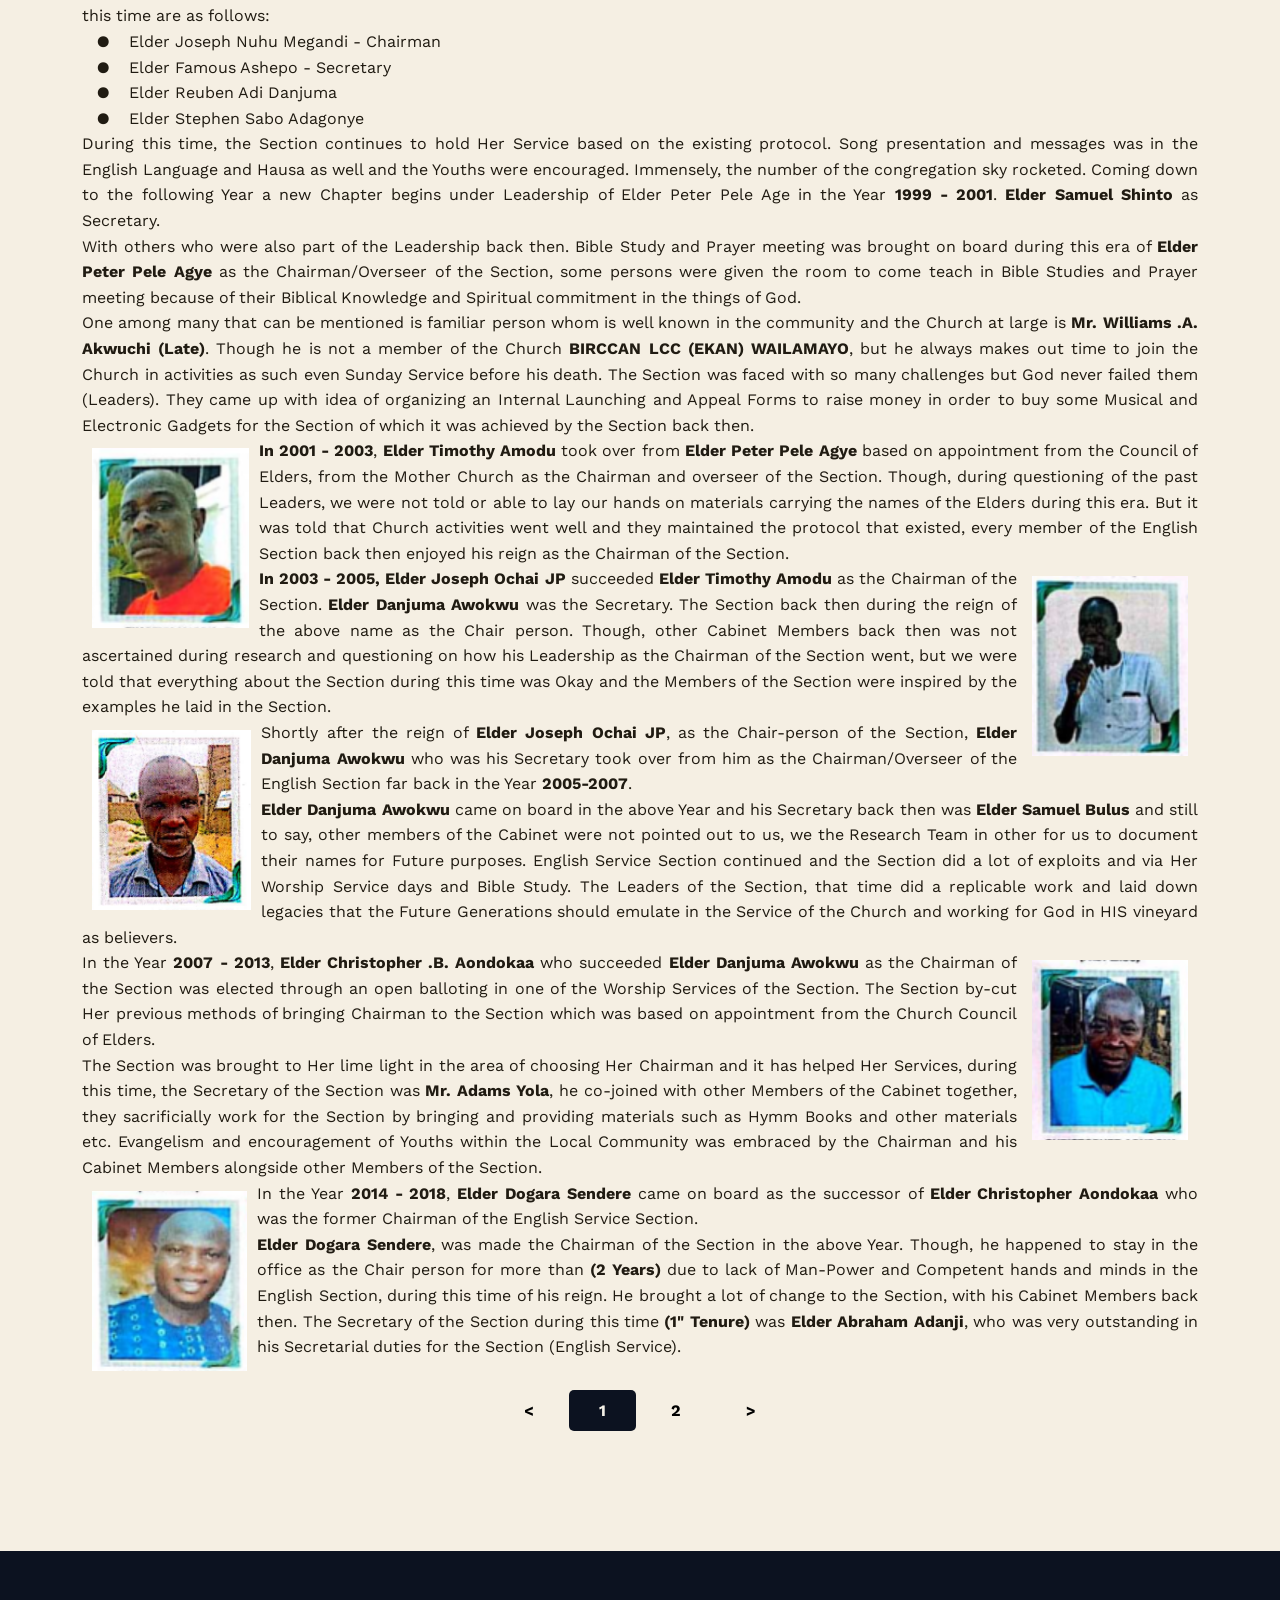
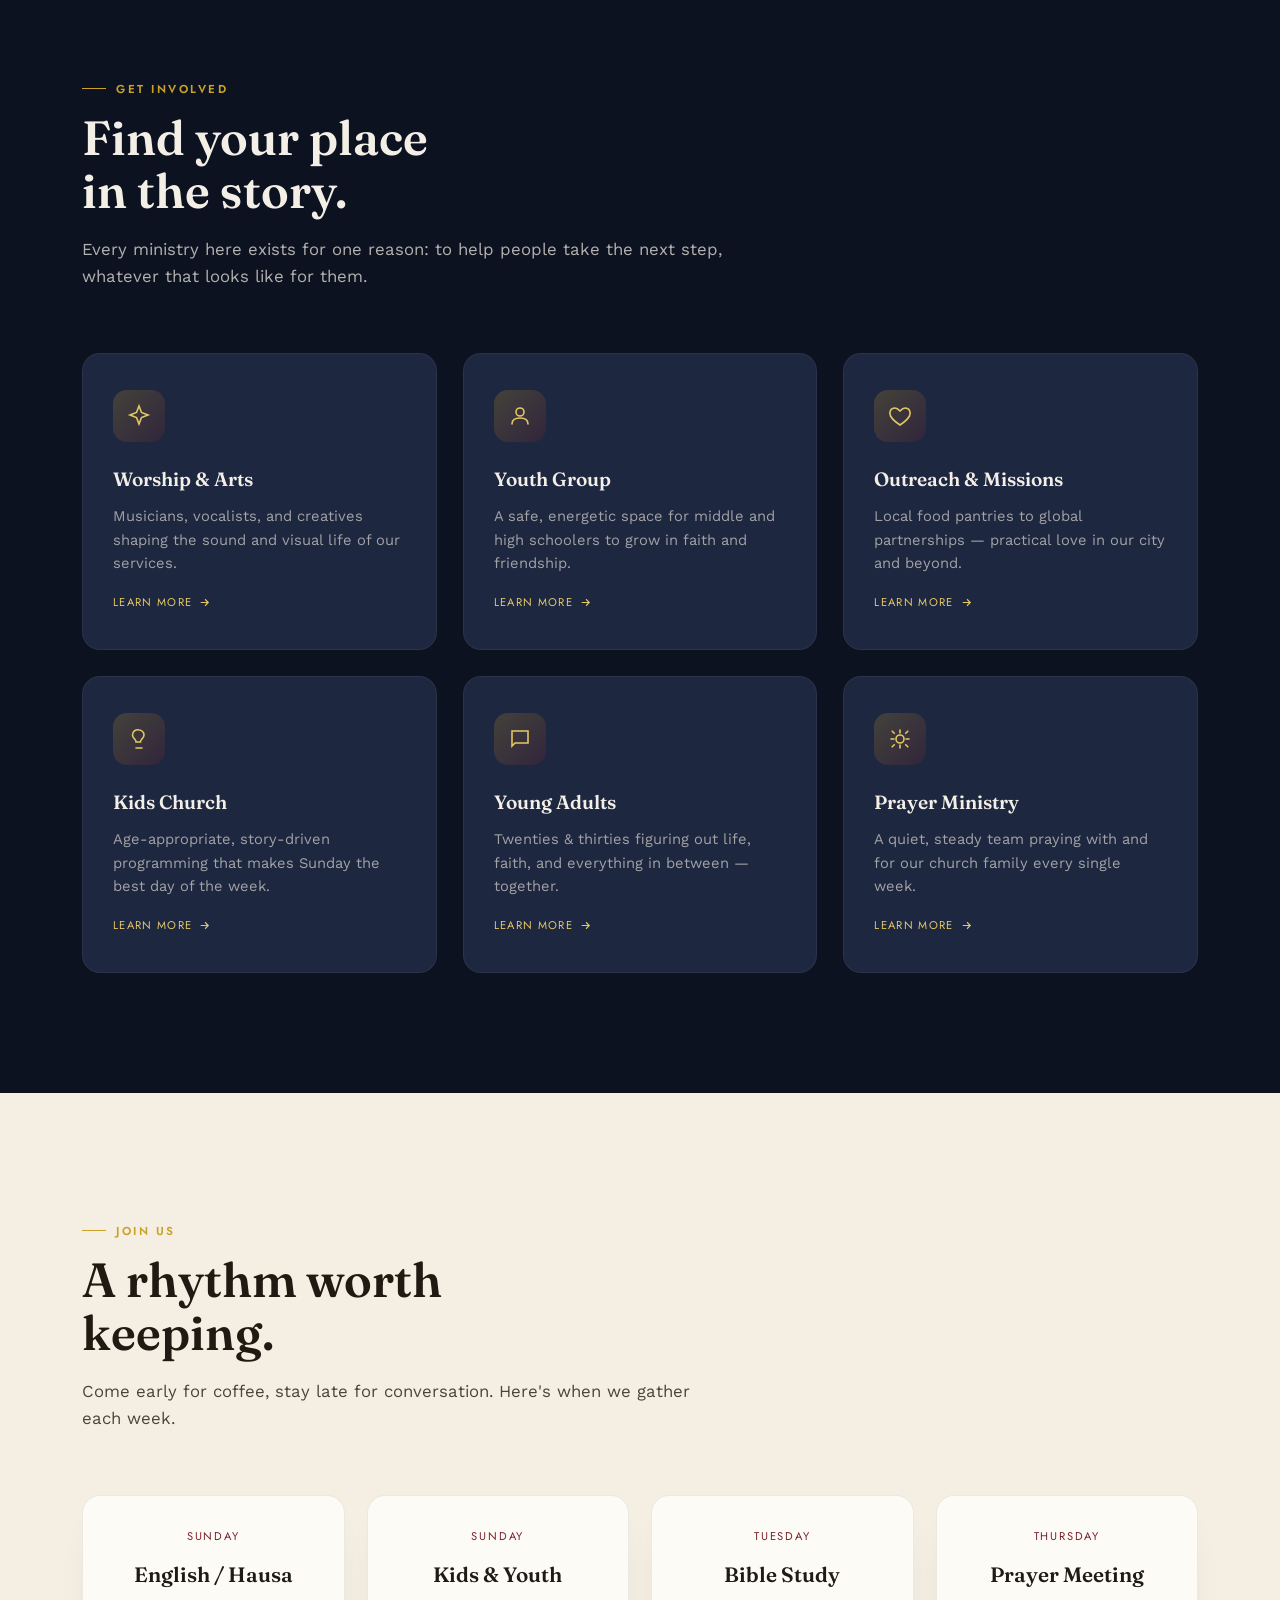
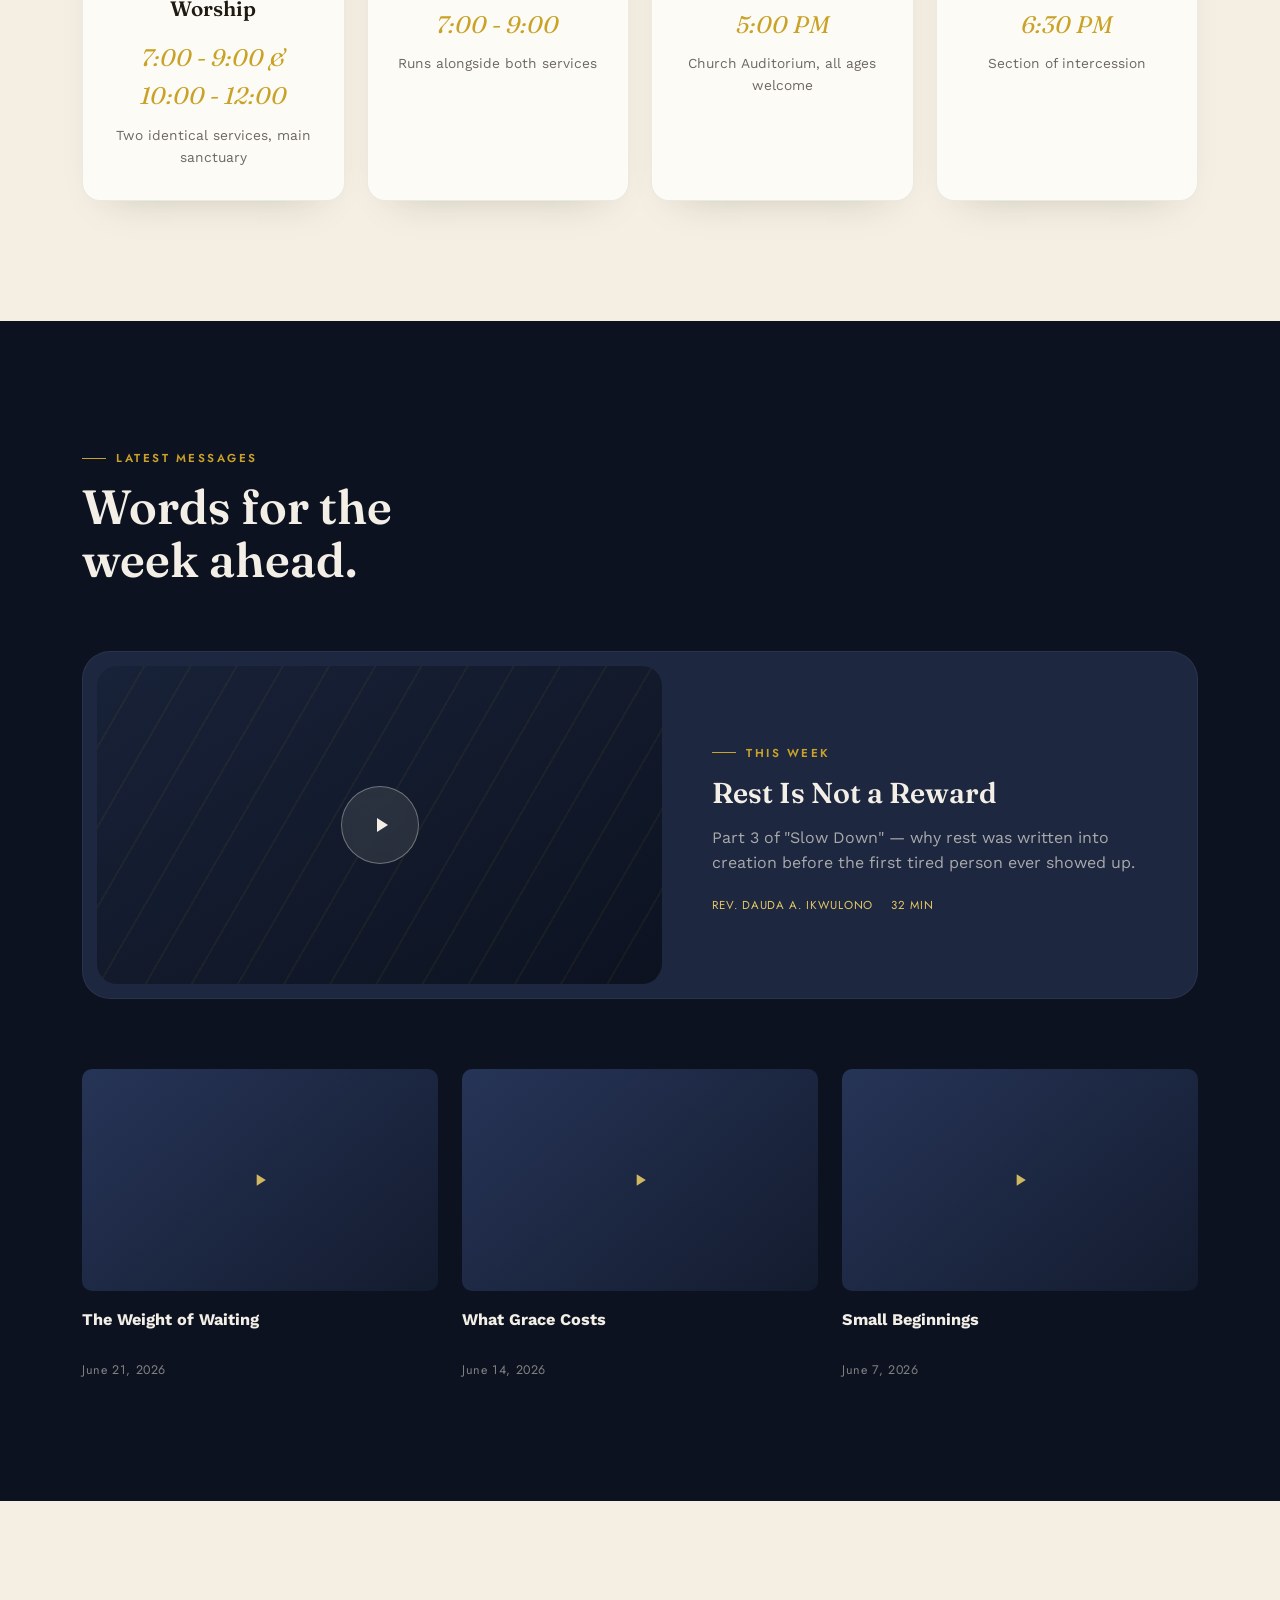
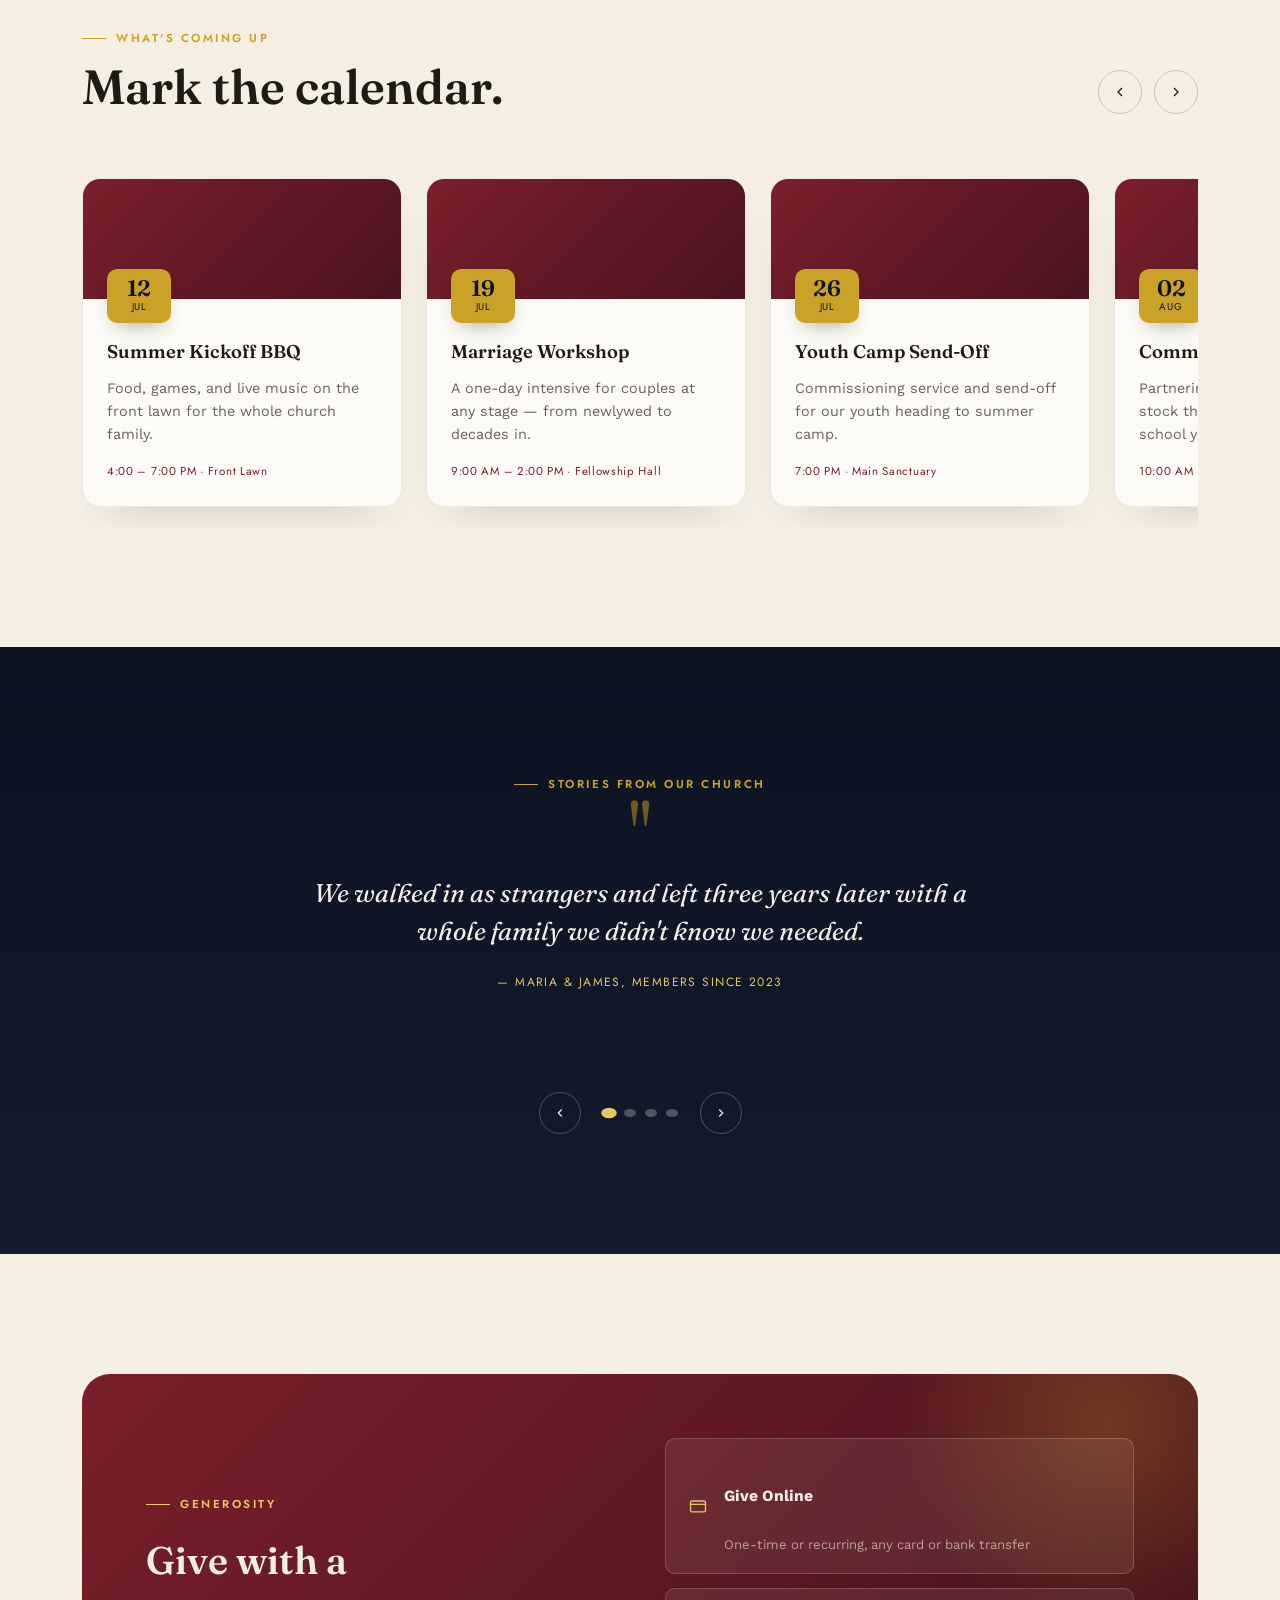
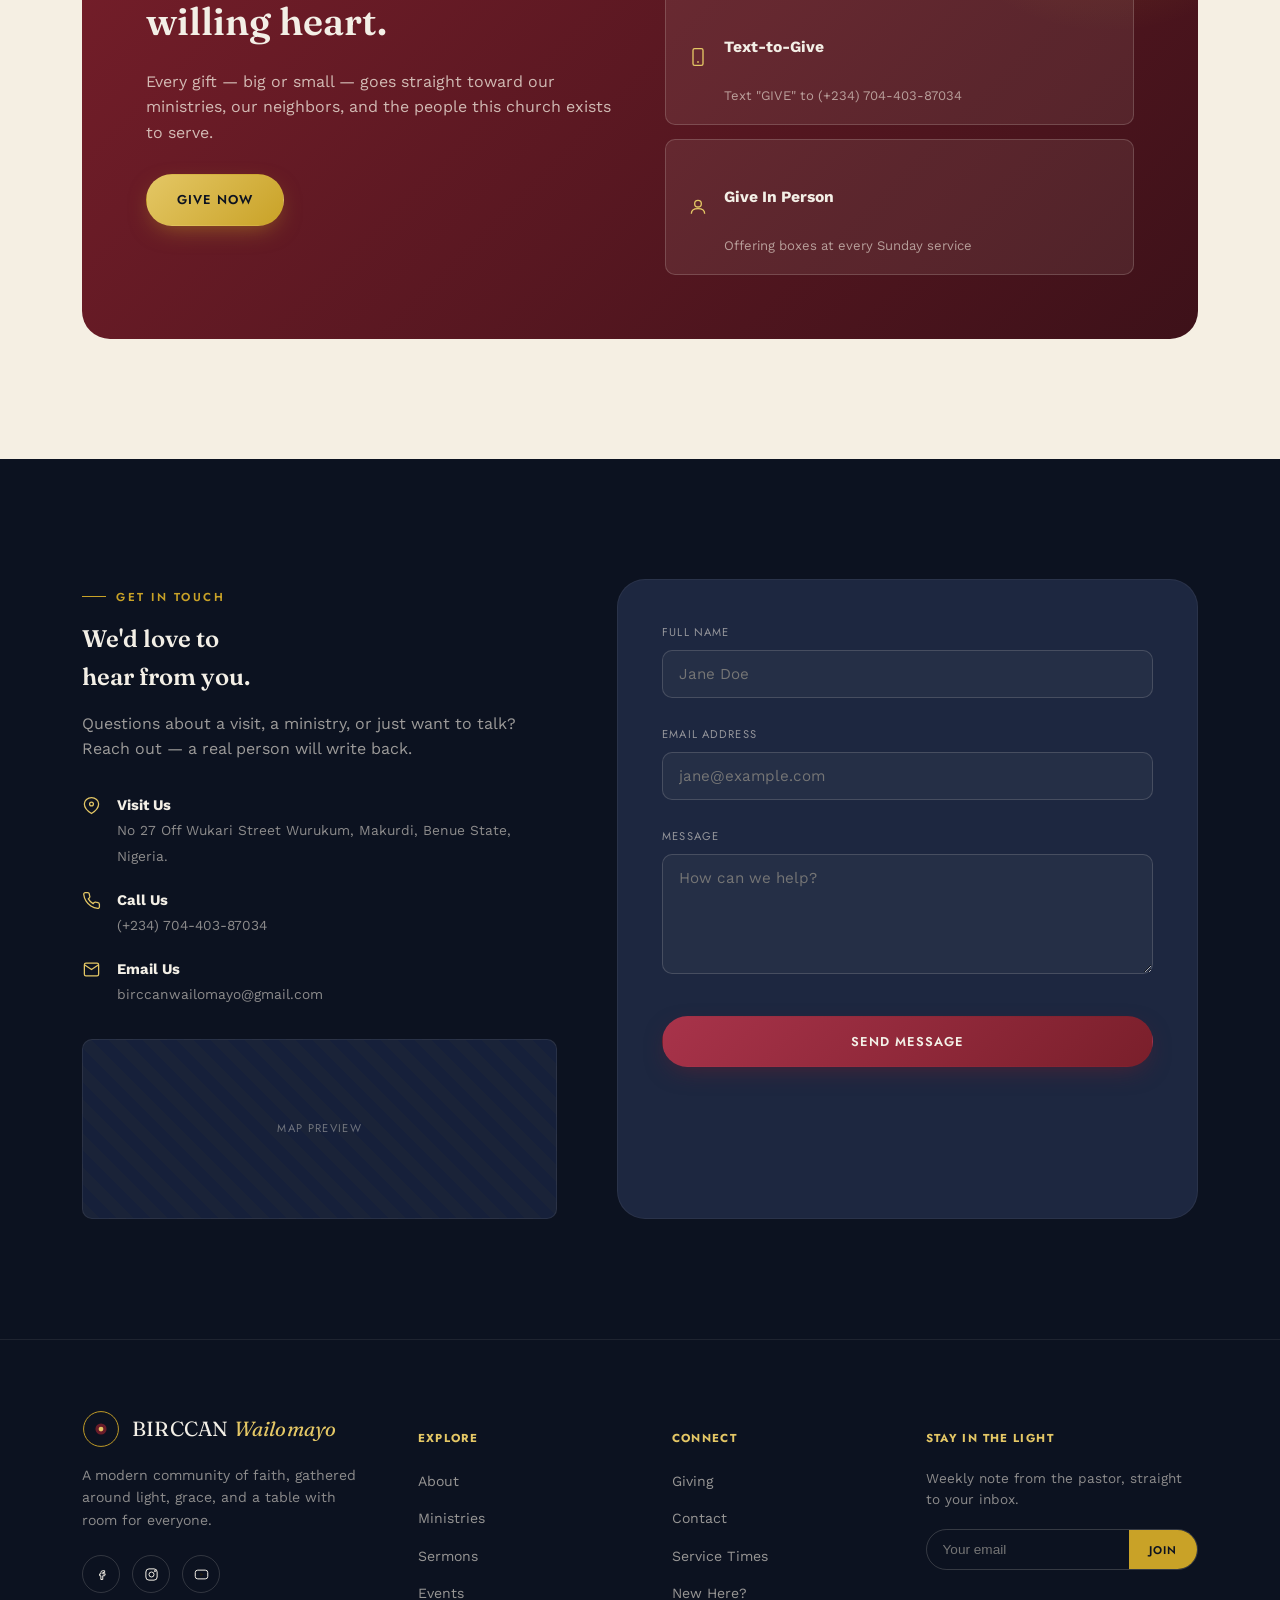
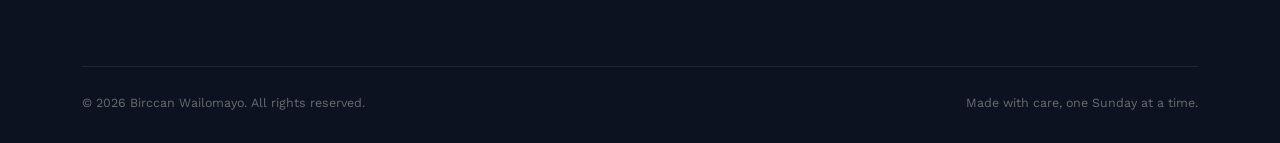
==== commit 492cf67f: "Update history1.html" ====
--- a/history1.html
+++ b/history1.html
@@ -10,7 +10,7 @@
 <link rel="preconnect" href="https://fonts.googleapis.com">
 <link href="https://fonts.googleapis.com/css2?family=Fraunces:ital,opsz,wght@0,9..144,300;0,9..144,500;0,9..144,600;1,9..144,500&family=Work+Sans:wght@300;400;500;600&family=Jost:wght@500;600&display=swap" rel="stylesheet">
 <link rel="stylesheet" href="history.css">
-<link rel="icon" href="images\IMG-20260106-WA0004.jpg">
+<link rel="icon" href="IMG-20260106-WA0004.jpg">
 
 </head>
 <body>
@@ -19,7 +19,7 @@
 <header class="navbar" id="navbar">
   <div class="container">
     <a href="#home" class="brand">
-      <img src="images\IMG-20260106-WA0004.jpg" alt="" class="logo" width="50px">
+      <img src="IMG-20260106-WA0004.jpg" alt="" class="logo" width="50px">
       <span class="brand-name">BIRCCAN <em>Wailomayo</em></span>
     </a>
 
@@ -522,7 +522,7 @@
         </a>
         <p>A modern community of faith, gathered around light, grace, and a table with room for everyone.</p>
         <div class="footer-social">
-          <a href="#" aria-label="Facebook"><svg viewBox="0 0 24 24" fill="none" stroke="currentColor" stroke-width="1.6"><path d="M14 9h3V6h-3a3 3 0 00-3 3v2H9v3h2v6h3v-6h3l1-3h-4v-1a1 1 0 011-1z"/></svg></a>
+          <a href="https://www.facebook.com/share/1aq2hEcN3Z/?mibextid=wwXIfr" aria-label="Facebook"><svg viewBox="0 0 24 24" fill="none" stroke="currentColor" stroke-width="1.6"><path d="M14 9h3V6h-3a3 3 0 00-3 3v2H9v3h2v6h3v-6h3l1-3h-4v-1a1 1 0 011-1z"/></svg></a>
           <a href="#" aria-label="Instagram"><svg viewBox="0 0 24 24" fill="none" stroke="currentColor" stroke-width="1.6"><rect x="3" y="3" width="18" height="18" rx="5"/><circle cx="12" cy="12" r="4"/><circle cx="17.5" cy="6.5" r="1"/></svg></a>
           <a href="#" aria-label="YouTube"><svg viewBox="0 0 24 24" fill="none" stroke="currentColor" stroke-width="1.6"><rect x="2" y="5" width="20" height="14" rx="4"/><path d="M10 9l6 3-6 3z" fill="currentColor" stroke="none"/></svg></a>
         </div>
